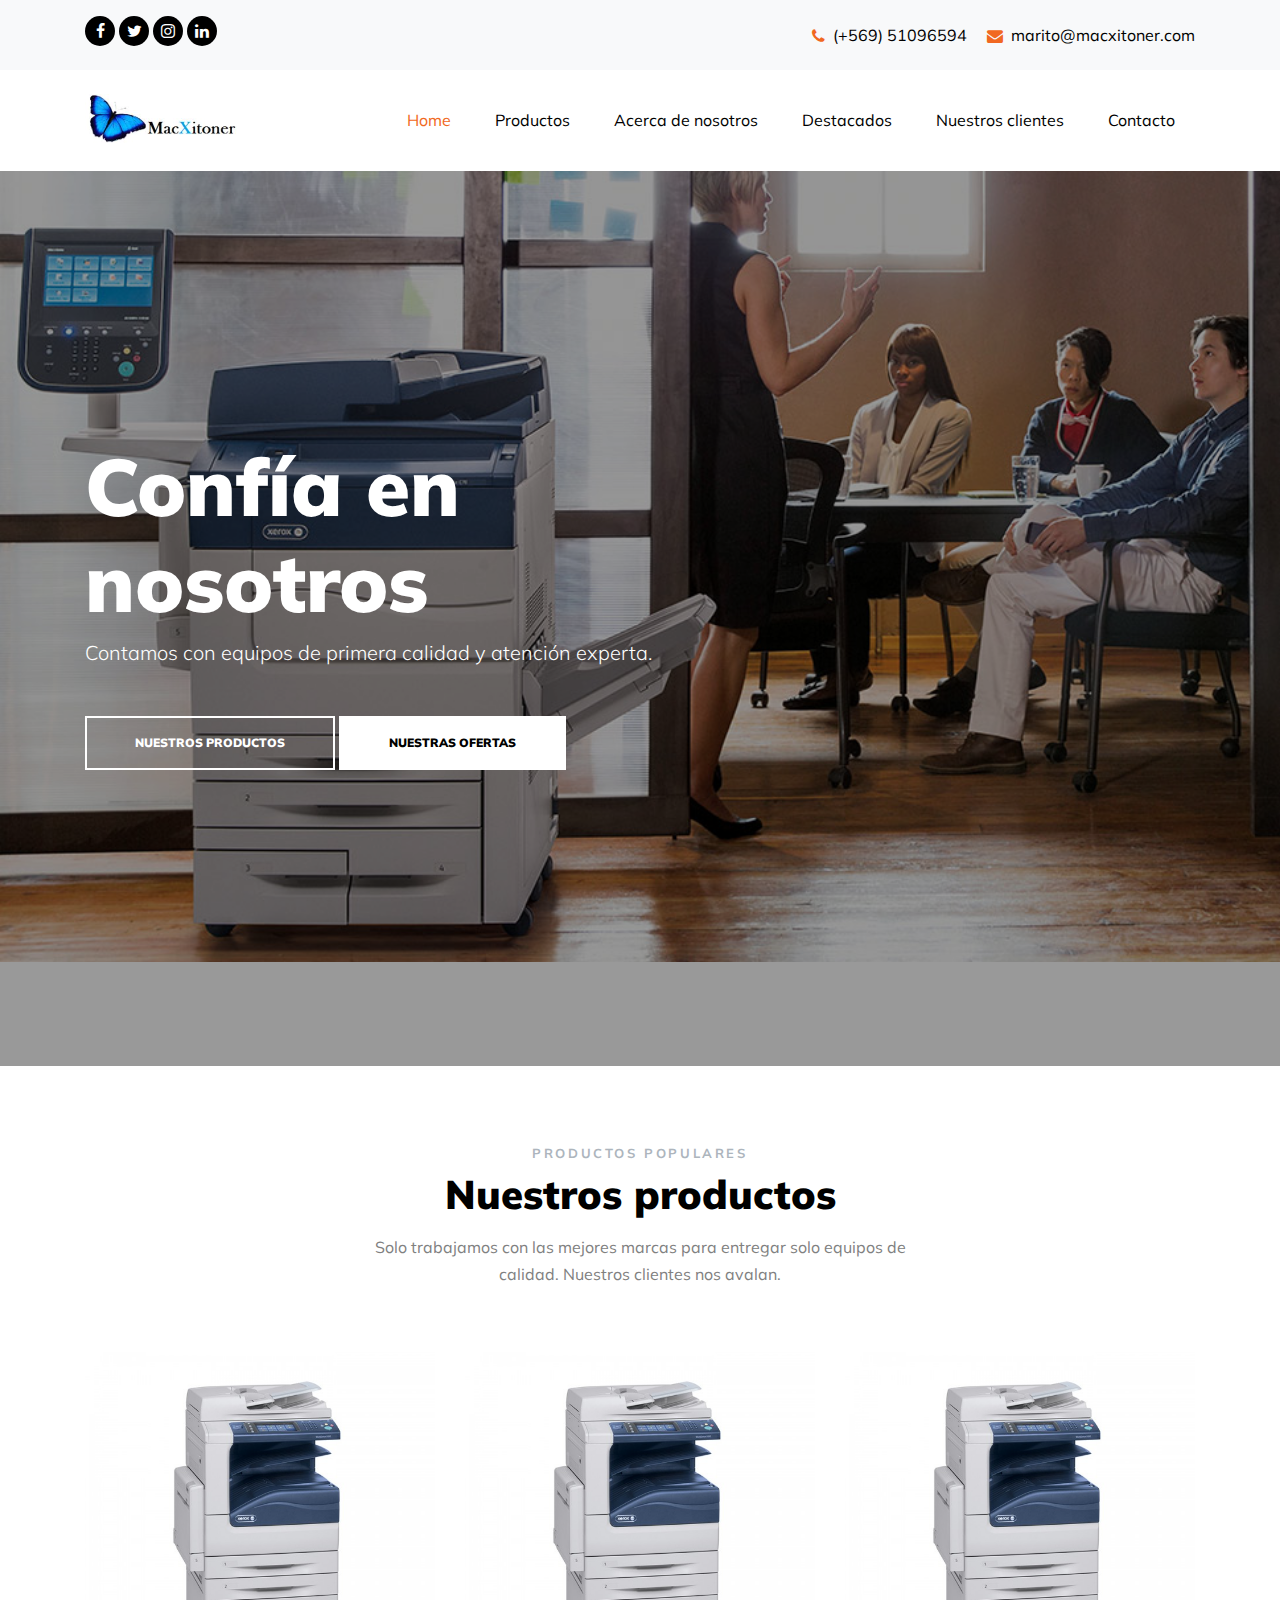
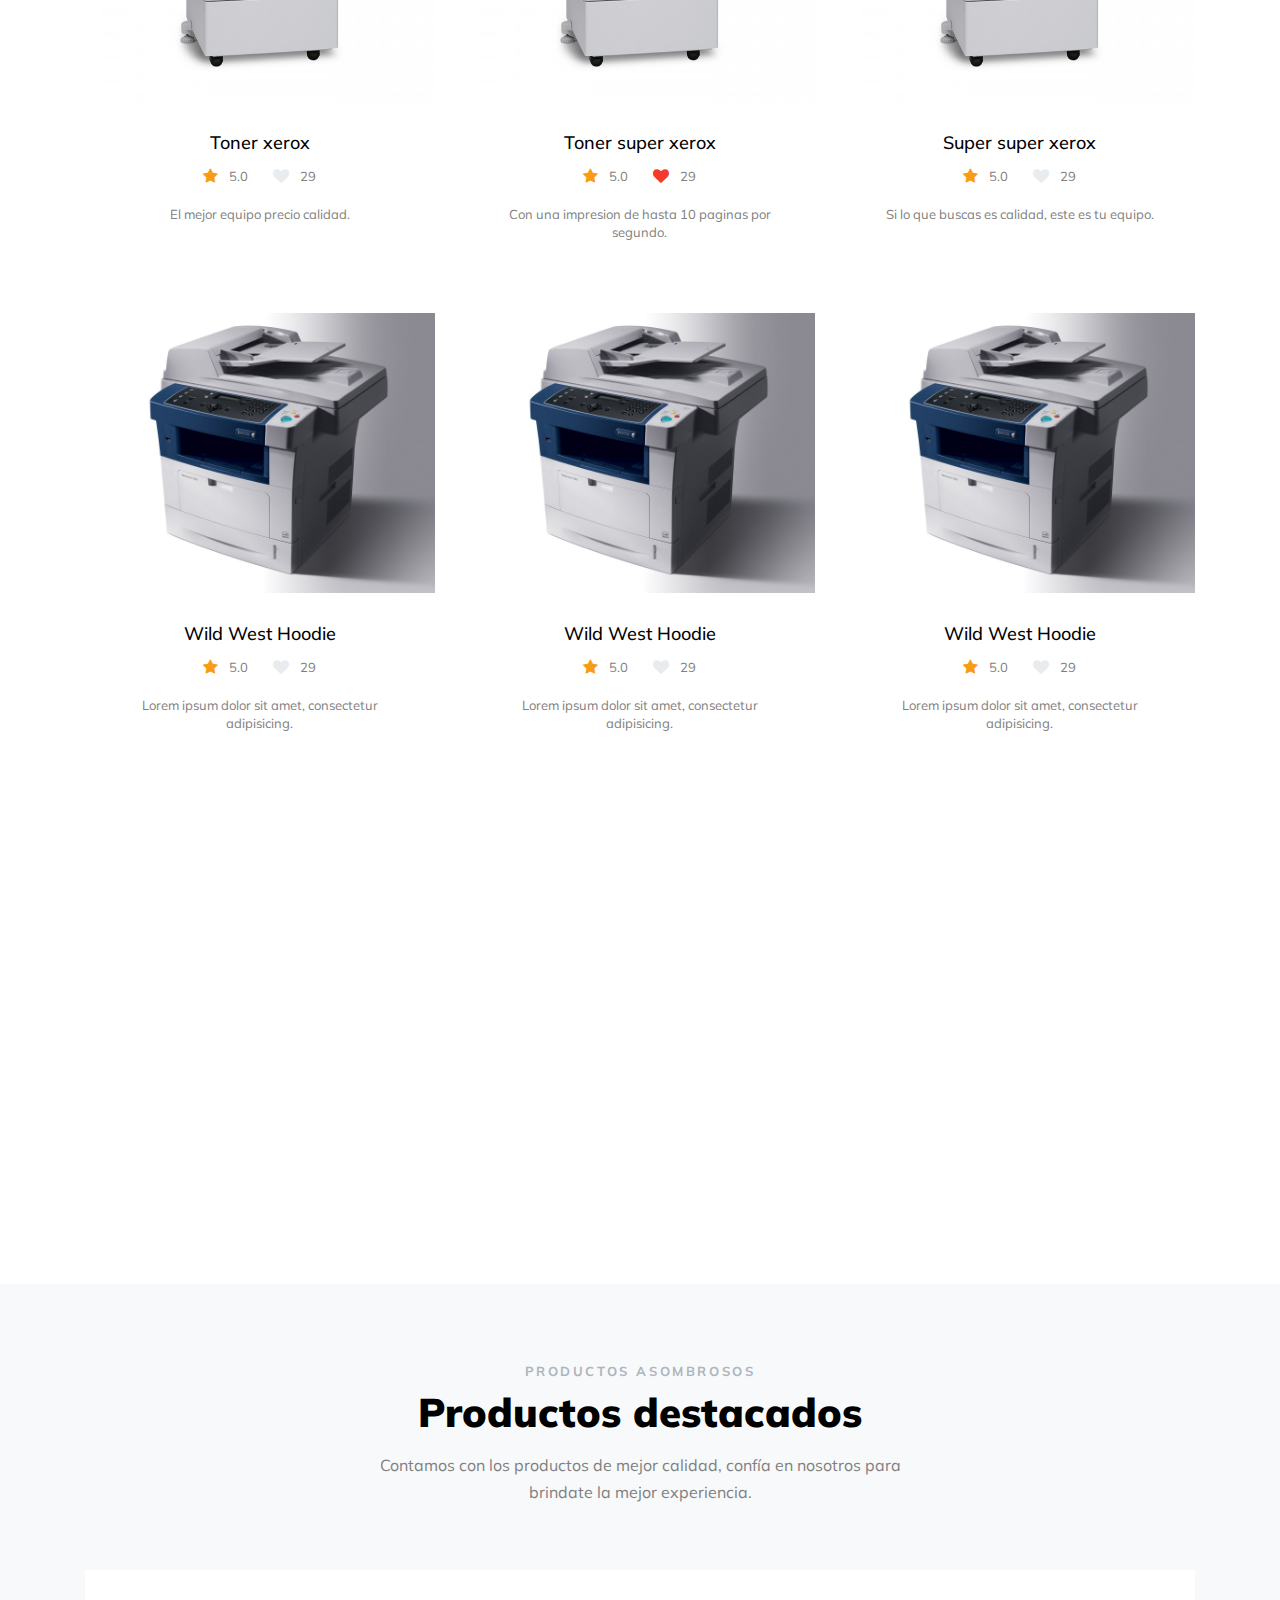
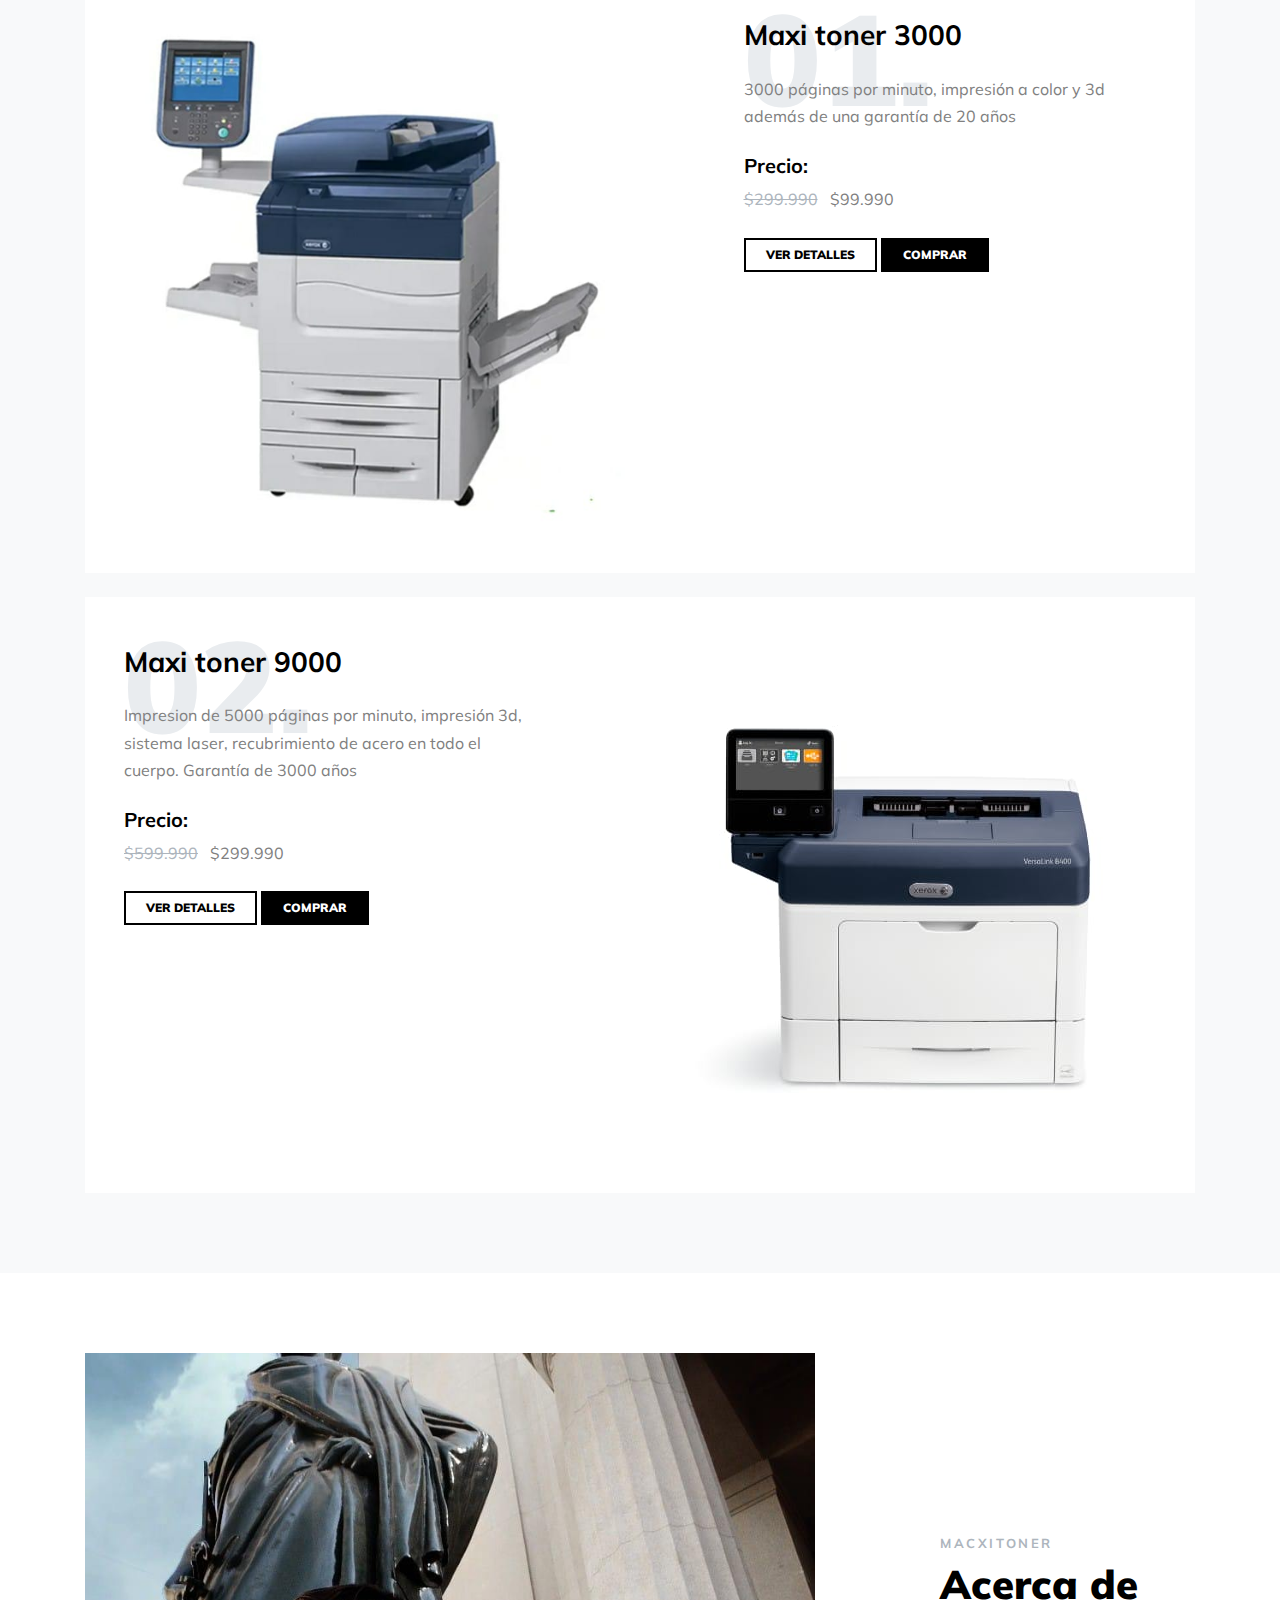
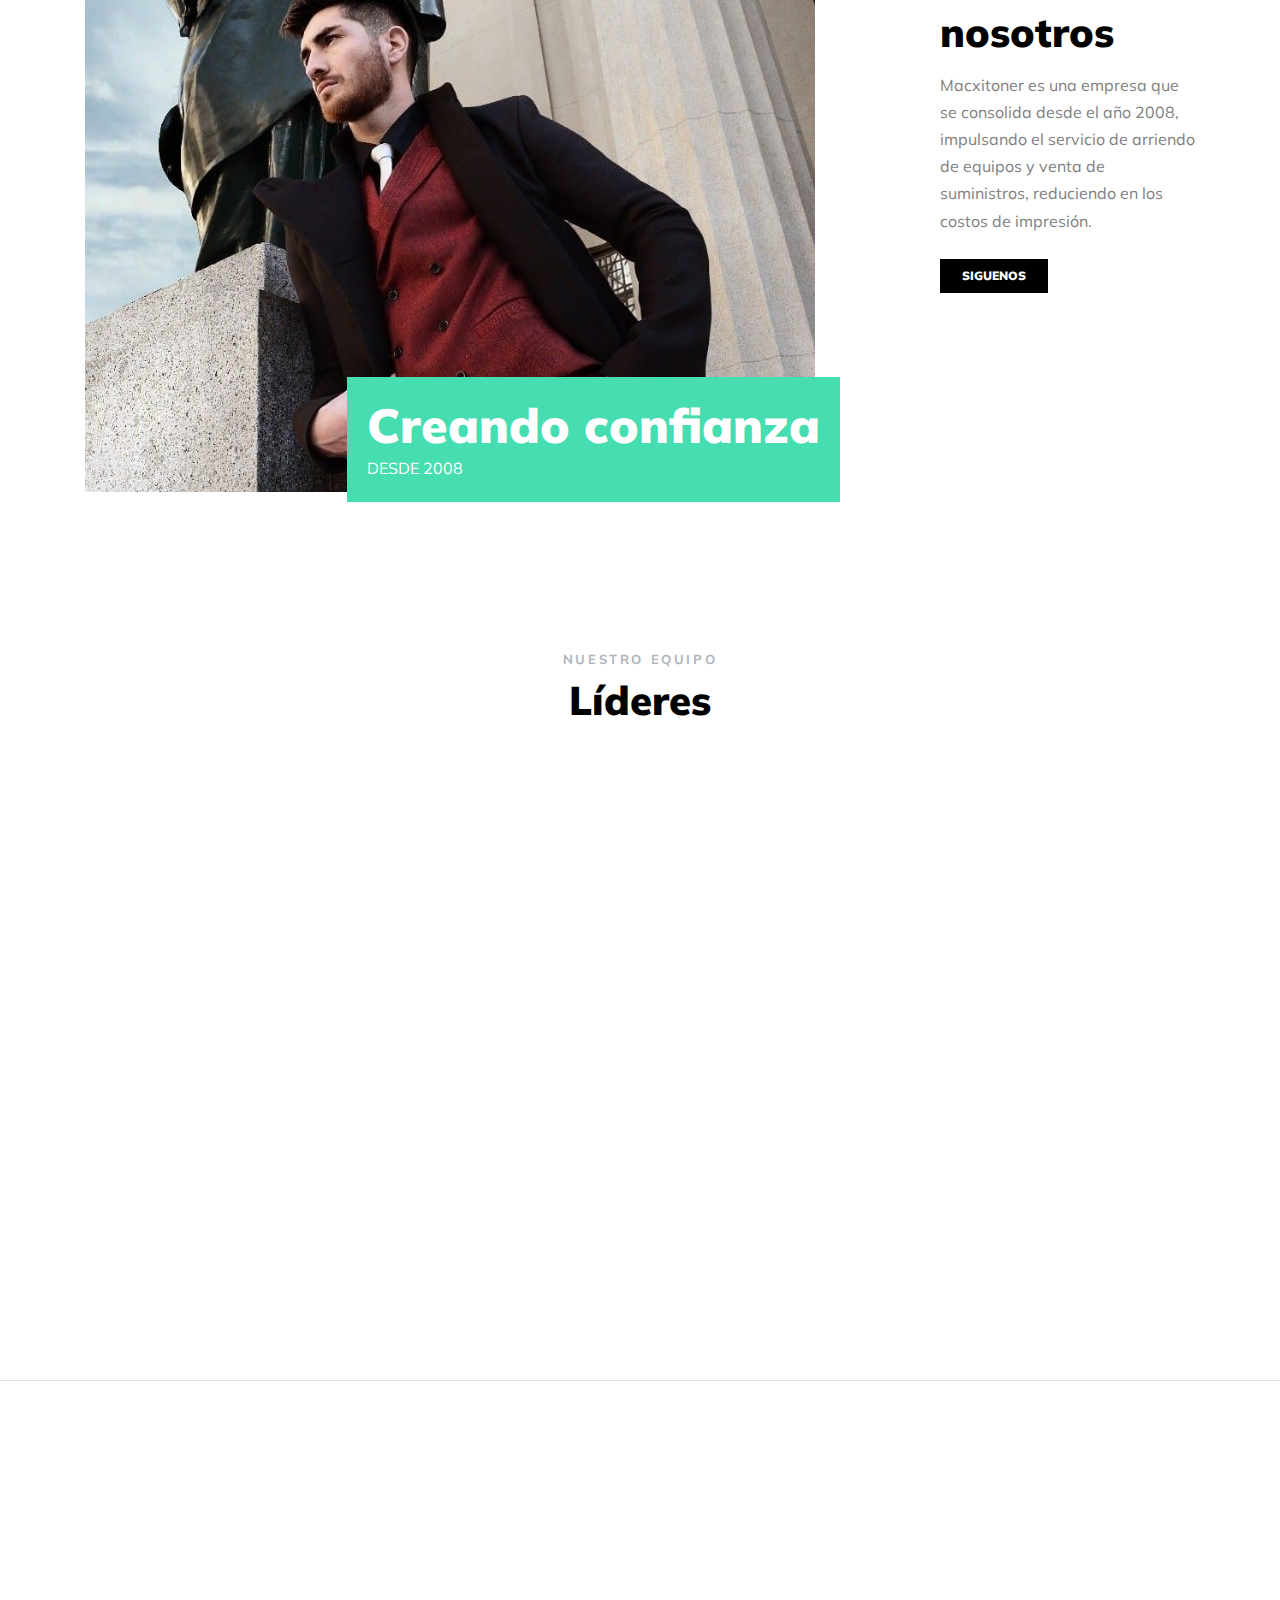
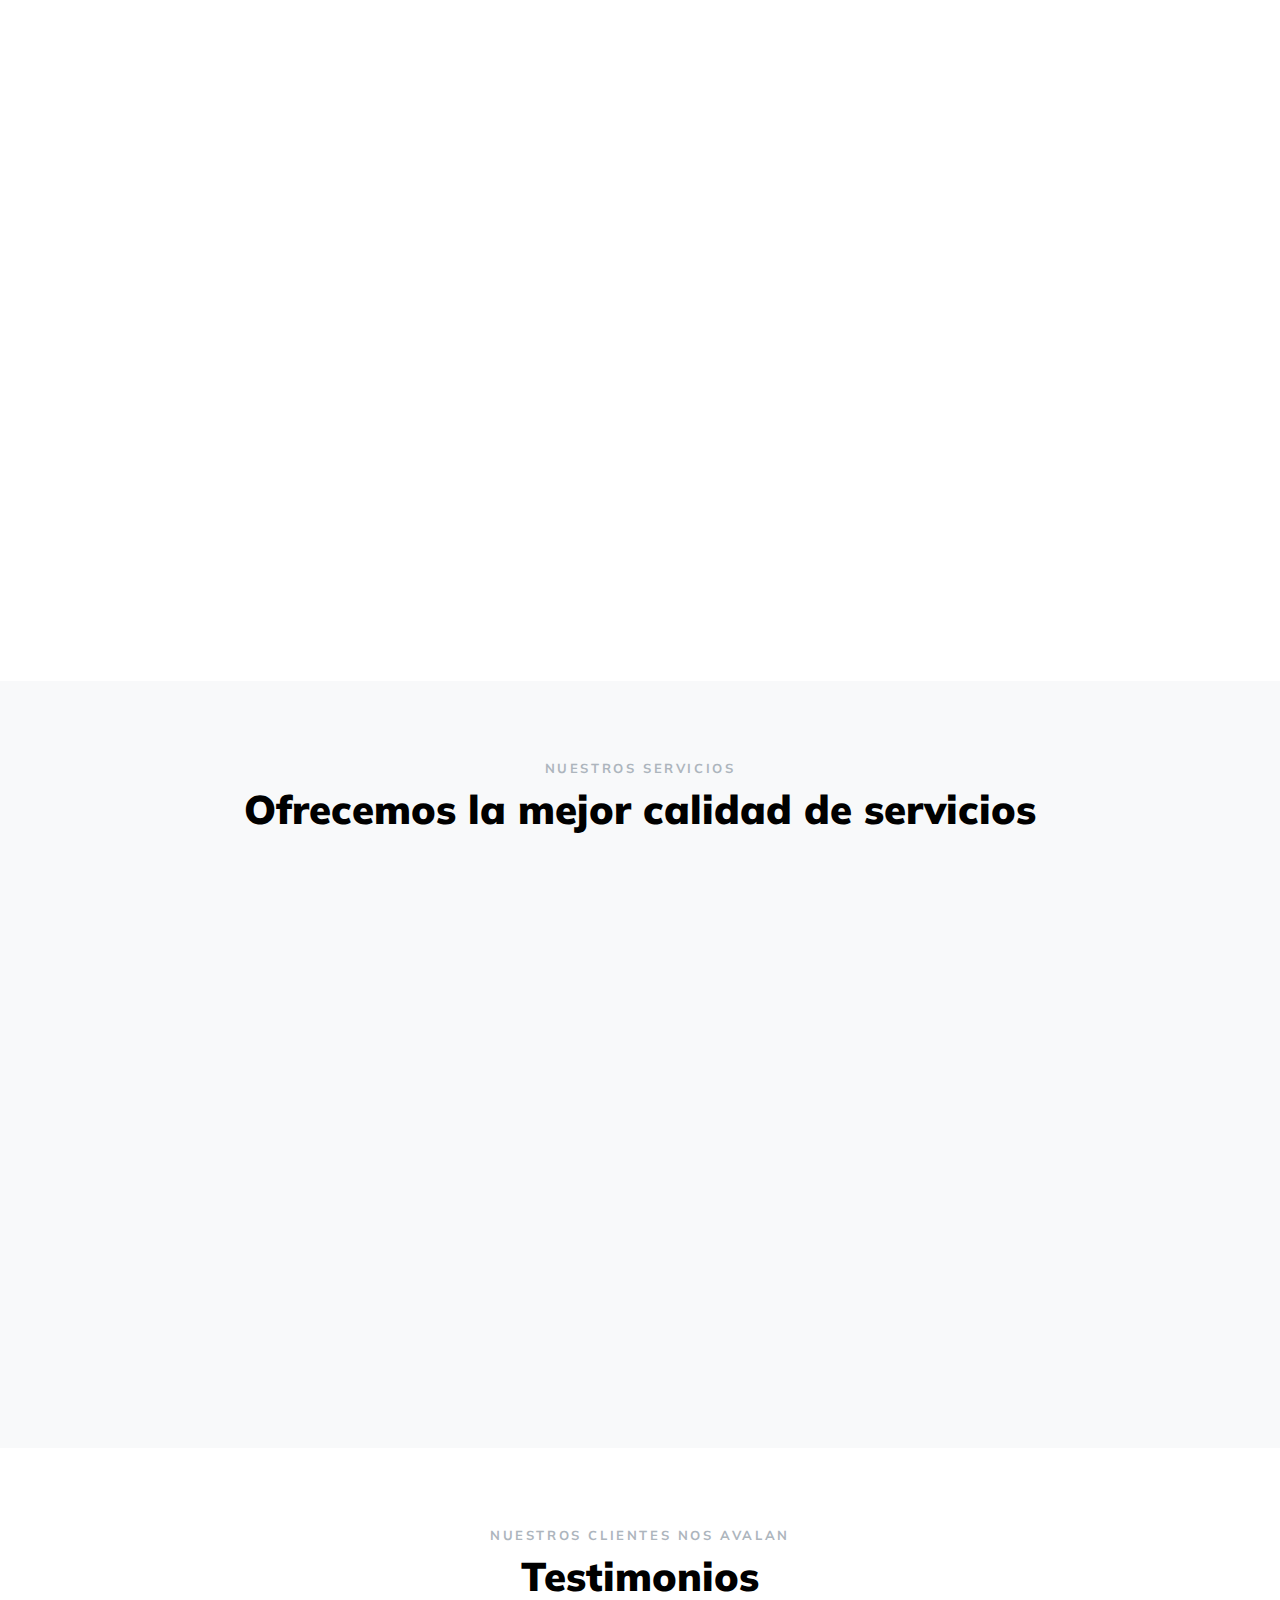
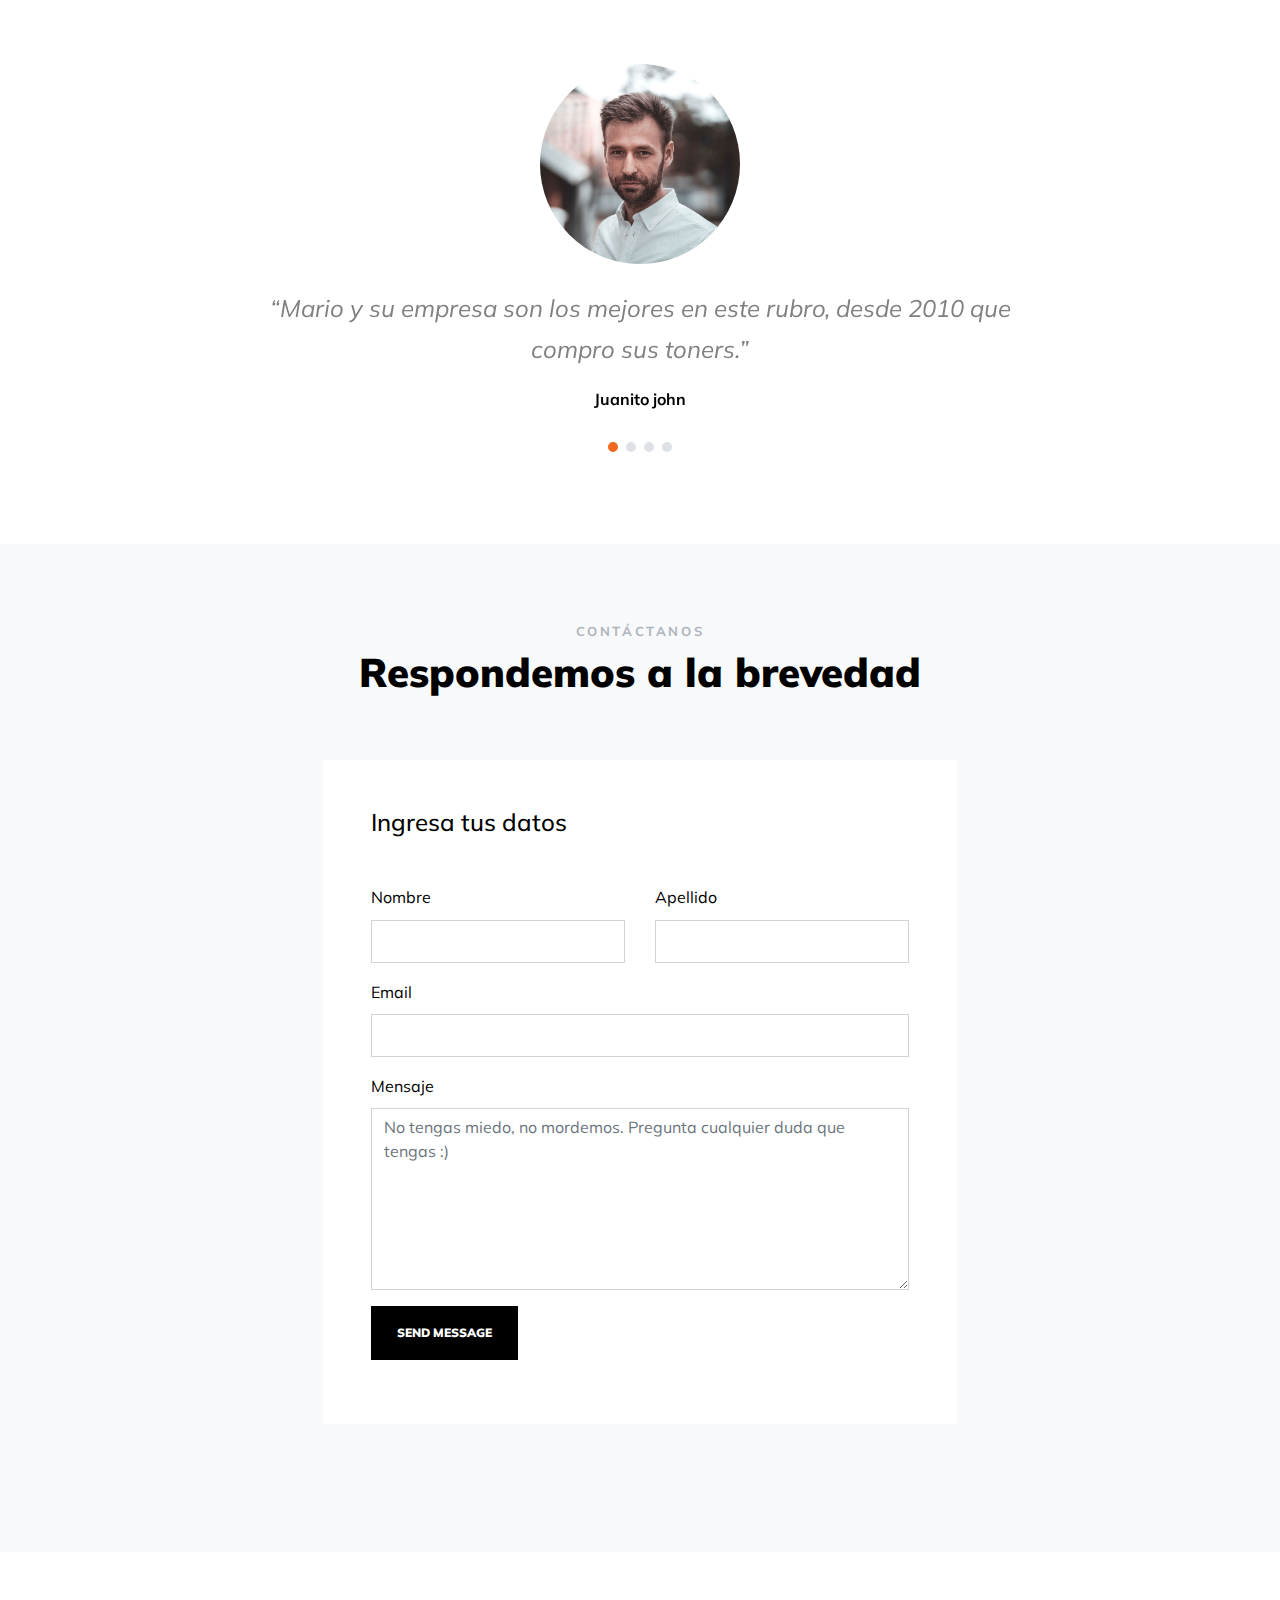
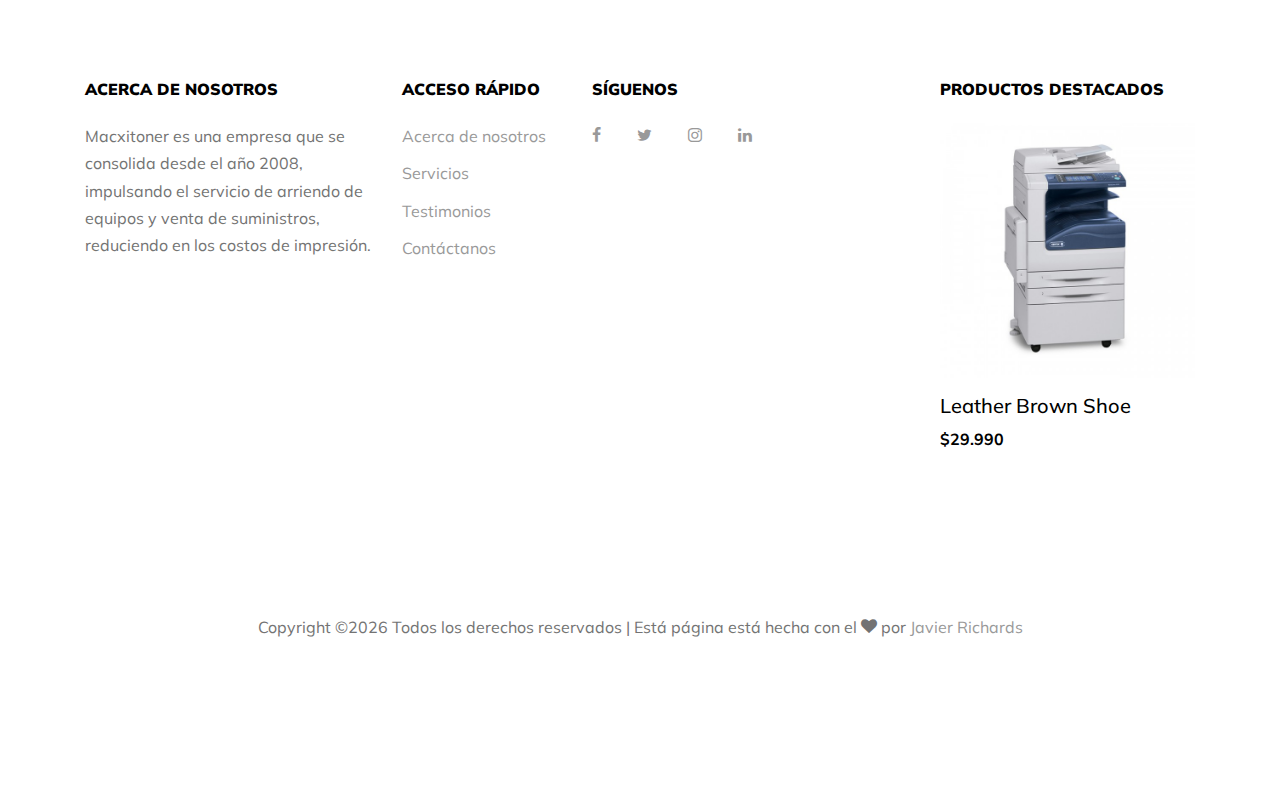
==== docs/index.html @ 5bd7dd22 "antes de comitear" ====
<!DOCTYPE html>
<html lang="en">
  <head>
    <title>Macxitoner &mdash; Website by Colorlib</title>
    <meta charset="utf-8">
    <meta name="viewport" content="width=device-width, initial-scale=1, shrink-to-fit=no">
    
    
    <link href="https://fonts.googleapis.com/css?family=Muli:300,400,700,900" rel="stylesheet">
    <link rel="stylesheet" href="fonts/icomoon/style.css">

    <link rel="stylesheet" href="css/bootstrap.min.css">
    <link rel="stylesheet" href="css/jquery-ui.css">
    <link rel="stylesheet" href="css/owl.carousel.min.css">
    <link rel="stylesheet" href="css/owl.theme.default.min.css">
    <link rel="stylesheet" href="css/owl.theme.default.min.css">

    <link rel="stylesheet" href="css/jquery.fancybox.min.css">

    <link rel="stylesheet" href="css/bootstrap-datepicker.css">

    <link rel="stylesheet" href="fonts/flaticon/font/flaticon.css">

    <link rel="stylesheet" href="css/aos.css">

    <link rel="stylesheet" href="css/style.css">
    
  </head>
  <body data-spy="scroll" data-target=".site-navbar-target" data-offset="300">
  
  <div class="site-wrap">

    <div class="site-mobile-menu site-navbar-target">
      <div class="site-mobile-menu-header">
        <div class="site-mobile-menu-close mt-3">
          <span class="icon-close2 js-menu-toggle"></span>
        </div>
      </div>
      <div class="site-mobile-menu-body"></div>
    </div>
   
    <div class="top-bar py-3 bg-light" id="home-section">
      <div class="container">
        <div class="row align-items-center">
         
          <div class="col-6 text-left">
            <ul class="social-media">
              <li><a href="#" class=""><span class="icon-facebook"></span></a></li>
              <li><a href="#" class=""><span class="icon-twitter"></span></a></li>
              <li><a href="#" class=""><span class="icon-instagram"></span></a></li>
              <li><a href="#" class=""><span class="icon-linkedin"></span></a></li>
            </ul>
          </div>
          <div class="col-6">
            <p class="mb-0 float-right">
              <span class="mr-3"><a href="tel://#"> <span class="icon-phone mr-2" style="position: relative; top: 2px;"></span><span class="d-none d-lg-inline-block text-black">(+569) 51096594</span></a></span>
              <span><a href="#"><span class="icon-envelope mr-2" style="position: relative; top: 2px;"></span><span class="d-none d-lg-inline-block text-black">marito@macxitoner.com</span></a></span>
            </p>
            
          </div>
        </div>
      </div> 
    </div>

    <header class="site-navbar py-4 bg-white js-sticky-header site-navbar-target" role="banner">

      <div class="container">
        <div class="row align-items-center">
          
          <div class="col-7 col-xl-2">
            <!-- <h1 class="mb-0 site-logo"><a href="index.html" class="text-black mb-0">Macxitoner<span class="text-primary">.</span> </a></h1> -->
            <img src="images/logo.jpeg" alt="Image" class="img-fluid">

          </div>
          <div class="col-12 col-md-10 d-none d-xl-block">
            <nav class="site-navigation position-relative text-right" role="navigation">

              <ul class="site-menu main-menu js-clone-nav mr-auto d-none d-lg-block">
                <li><a href="#home-section" class="nav-link">Home</a></li>
                <li><a href="#products-section" class="nav-link">Productos</a></li>
                <li><a href="#about-section" class="nav-link">Acerca de nosotros</a></li>
                <li><a href="#special-section" class="nav-link">Destacados</a></li>
                <li><a href="#testimonials-section" class="nav-link">Nuestros clientes</a></li>
                <li><a href="#contact-section" class="nav-link">Contacto</a></li>
              </ul>
            </nav>
          </div>


          <div class="col-6 d-inline-block d-xl-none ml-md-0 py-3" style="position: relative; top: 3px;"><a href="#" class="site-menu-toggle js-menu-toggle text-black float-right"><span class="icon-menu h3"></span></a></div>

        </div>
      </div>
      
    </header>

  
     
    <div class="site-blocks-cover overlay" style="background-image: url(images/marketing.jpg);" data-aos="fade" data-stellar-background-ratio="0.5">
      <div class="container">
        <div class="row align-items-center justify-content-center">

          <div class="col-md-12" data-aos="fade-up" data-aos-delay="400">
                        
            <div class="row mb-4">
              <div class="col-md-7">
                <h1>Confía en nosotros</h1>
                <p class="mb-5 lead">Contamos con equipos de primera calidad y atención experta.</p>
                <div>
                  <a href="#" class="btn btn-white btn-outline-white py-3 px-5 rounded-0 mb-lg-0 mb-2 d-block d-sm-inline-block">Nuestros productos</a>
                  <a href="#" class="btn btn-white py-3 px-5 rounded-0 d-block d-sm-inline-block">Nuestras ofertas</a>
                </div>
              </div>
            </div>
          </div>
        </div>
      </div>
    </div>  


    
    <div class="site-section" id="products-section">
      <div class="container">
        <div class="row mb-5 justify-content-center">
          <div class="col-md-6 text-center">
            <h3 class="section-sub-title">Productos populares</h3>
            <h2 class="section-title mb-3">Nuestros productos</h2>
            <p>Solo trabajamos con las mejores marcas para entregar solo equipos de calidad. Nuestros clientes nos avalan.</p>
          </div>
        </div>
        <div class="row">
          <div class="col-lg-4 col-md-6 mb-5">
            <div class="product-item">
              <figure>
                <img src="images/toner1.jpg" alt="Image" class="img-fluid">
              </figure>
              <div class="px-4">
                <h3><a href="#">Toner xerox</a></h3>
                <div class="mb-3">
                  <span class="meta-icons mr-3"><a href="#" class="mr-2"><span class="icon-star text-warning"></span></a> 5.0</span>
                  <span class="meta-icons wishlist"><a href="#" class="mr-2"><span class="icon-heart"></span></a> 29</span>
                </div>
                <p class="mb-4">El mejor equipo precio calidad.</p>

              </div>
            </div>
          </div>

          <div class="col-lg-4 col-md-6 mb-5">
            <div class="product-item">
              <figure>
                <img src="images/toner1.jpg" alt="Image" class="img-fluid">
              </figure>
              <div class="px-4">
                <h3><a href="#">Toner super xerox</a></h3>
                <div class="mb-3">
                  <span class="meta-icons mr-3"><a href="#" class="mr-2"><span class="icon-star text-warning"></span></a> 5.0</span>
                  <span class="meta-icons wishlist active"><a href="#" class="mr-2"><span class="icon-heart"></span></a> 29</span>
                </div>
                <p class="mb-4">Con una impresion de hasta 10 paginas por segundo.</p>

              </div>
            </div>
          </div>

          <div class="col-lg-4 col-md-6 mb-5">
            <div class="product-item">
              <figure>
                <img src="images/toner1.jpg" alt="Image" class="img-fluid">
              </figure>
              <div class="px-4">
                <h3><a href="#">Super super xerox</a></h3>
                <div class="mb-3">
                  <span class="meta-icons mr-3"><a href="#" class="mr-2"><span class="icon-star text-warning"></span></a> 5.0</span>
                  <span class="meta-icons wishlist"><a href="#" class="mr-2"><span class="icon-heart"></span></a> 29</span>
                </div>
                <p class="mb-4">Si lo que buscas es calidad, este es tu equipo.</p>
         
              </div>
            </div>
          </div>

          <div class="col-lg-4 col-md-6 mb-5">
            <div class="product-item">
              <figure>
                <img src="images/toner2.jpg" alt="Image" class="img-fluid">
              </figure>
              <div class="px-4">
                <h3><a href="#">Wild West Hoodie</a></h3>
                <div class="mb-3">
                  <span class="meta-icons mr-3"><a href="#" class="mr-2"><span class="icon-star text-warning"></span></a> 5.0</span>
                  <span class="meta-icons wishlist"><a href="#" class="mr-2"><span class="icon-heart"></span></a> 29</span>
                </div>
                <p class="mb-4">Lorem ipsum dolor sit amet, consectetur adipisicing.</p>
              </div>
            </div>
          </div>
          
          <div class="col-lg-4 col-md-6 mb-5">
            <div class="product-item">
              <figure>
                <img src="images/toner2.jpg" alt="Image" class="img-fluid">
              </figure>
              <div class="px-4">
                <h3><a href="#">Wild West Hoodie</a></h3>
                <div class="mb-3">
                  <span class="meta-icons mr-3"><a href="#" class="mr-2"><span class="icon-star text-warning"></span></a> 5.0</span>
                  <span class="meta-icons wishlist"><a href="#" class="mr-2"><span class="icon-heart"></span></a> 29</span>
                </div>
                <p class="mb-4">Lorem ipsum dolor sit amet, consectetur adipisicing.</p>
              </div>
            </div>
          </div>

          <div class="col-lg-4 col-md-6 mb-5">
            <div class="product-item">
              <figure>
                <img src="images/toner2.jpg" alt="Image" class="img-fluid">
              </figure>
              <div class="px-4">
                <h3><a href="#">Wild West Hoodie</a></h3>
                <div class="mb-3">
                  <span class="meta-icons mr-3"><a href="#" class="mr-2"><span class="icon-star text-warning"></span></a> 5.0</span>
                  <span class="meta-icons wishlist"><a href="#" class="mr-2"><span class="icon-heart"></span></a> 29</span>
                </div>
                <p class="mb-4">Lorem ipsum dolor sit amet, consectetur adipisicing.</p>
              </div>
            </div>
          </div>

          
        </div>
      </div>
    </div>
    
    <div class="site-blocks-cover inner-page-cover overlay get-notification"  style="background-image: url(images/marketing.jpg); background-attachment: fixed;" data-aos="fade">
      <div class="container">

        <div class="row align-items-center justify-content-center">
          <form class="col-md-7" method="post">
            <h2>Suscribete a nosotros para tener las mejores ofertas</h2>
            <div class="d-flex mb-4">
              <input type="text" class="form-control rounded-0" placeholder="Ingresa tu direccion de correo">
              <input type="submit" class="btn btn-white btn-outline-white rounded-0" value="Subscribe">
            </div>
            <p>Mantente actualizado sobre nuestros nuevos productos y ofertas especiales para clientes preferenciales.</p>
          </form>
        </div>

      </div>
    </div>

    <div class="site-section bg-light">
      <div class="container">
        <div class="row mb-5 justify-content-center">
          <div class="col-md-6 text-center">
            <h3 class="section-sub-title">Productos asombrosos</h3>
            <h2 class="section-title mb-3">Productos destacados</h2>
            <p>Contamos con los productos de mejor calidad, confía en nosotros para brindate la mejor experiencia.</p>
          </div>
        </div>
        <div class="bg-white py-4 mb-4">
          <div class="row mx-4 my-4 product-item-2 align-items-start">
            <div class="col-md-6 mb-5 mb-md-0">
              <img src="images/toner3.jpg" alt="Image" class="img-fluid">
            </div>
           
            <div class="col-md-5 ml-auto product-title-wrap">
              <span class="number">01.</span>
              <h3 class="text-black mb-4 font-weight-bold">Maxi toner 3000</h3>
              <p class="mb-4">3000 páginas por minuto, impresión a color y 3d además de una garantía de 20 años</p>
              
              <div class="mb-4"> 
                <h3 class="text-black font-weight-bold h5">Precio:</h3>
                <div class="price"><del class="mr-2">$299.990</del> $99.990</div>
              </div>
              <p>
                <a href="#" class="btn btn-black btn-outline-black rounded-0 d-block mb-2 mb-lg-0 d-lg-inline-block">Ver detalles</a>
                <a href="#" class="btn btn-black rounded-0 d-block d-lg-inline-block">Comprar</a>
              </p>
            </div>
          </div>
        </div>

        <div class="bg-white py-4">
          <div class="row mx-4 my-4 product-item-2 align-items-start">
            <div class="col-md-6 mb-5 mb-md-0 order-1 order-md-2">
              <img src="images/toner5.jpg" alt="Image" class="img-fluid">
            </div>
           
            <div class="col-md-5 mr-auto product-title-wrap order-2 order-md-1">
              <span class="number">02.</span>
              <h3 class="text-black mb-4 font-weight-bold">Maxi toner 9000</h3>
              <p class="mb-4">Impresion  de 5000 páginas por minuto, impresión 3d, sistema laser, recubrimiento de acero en todo el cuerpo. Garantía de 3000 años</p>
              
              <div class="mb-4"> 
                <h3 class="text-black font-weight-bold h5">Precio:</h3>
                <div class="price"><del class="mr-2">$599.990</del> $299.990</div>
              </div>
              <p>
                <a href="#" class="btn btn-black btn-outline-black rounded-0 d-block mb-2 mb-lg-0 d-lg-inline-block">Ver detalles</a>
                <a href="#" class="btn btn-black rounded-0 d-block d-lg-inline-block">Comprar</a>
              </p>
            </div>
          </div>
        </div>

      </div>
    </div>


    <div class="site-section" id="about-section">
      <div class="container">
        <div class="row align-items-lg-center">
          <div class="col-md-8 mb-5 mb-lg-0 position-relative">
            <img src="images/mario.jpg" class="img-fluid" alt="Image">
            <div class="experience">
              <span class="year">Creando confianza</span>
              <span class="caption">desde 2008</span>
            </div>
          </div>
          <div class="col-md-3 ml-auto">
            <h3 class="section-sub-title">Macxitoner</h3>
            <h2 class="section-title mb-3">Acerca de nosotros</h2>
            <p class="mb-4">Macxitoner es una empresa que se consolida desde el año 2008, impulsando el servicio de arriendo de equipos y venta de suministros, reduciendo en los costos de impresión.</p>
            <p><a href="#" class="btn btn-black btn-black--hover rounded-0">Siguenos</a></p>
          </div>
        </div>
      </div>
    </div>



    <div class="site-section border-bottom" id="team-section">
      <div class="container">
        <div class="row mb-5">
          <div class="col-12 text-center">
            <h3 class="section-sub-title">Nuestro equipo</h3>
            <h2 class="section-title mb-3">Líderes</h2>
          </div>
        </div>
        <div class="row">
          <div class="col-md-6 col-lg-4 mb-5 mb-lg-0" data-aos="fade" data-aos-delay="100">
            <div class="person text-center">
              <img src="images/mario2.jpg" alt="Image" class="img-fluid rounded w-75 mb-3">
              <h3>Mario Irazzoki</h3>
              <p class="position text-muted">Co-Fundador, Presidente</p>
              <p class="mb-4">Nisi at consequatur unde molestiae quidem provident voluptatum deleniti quo iste error eos est praesentium distinctio cupiditate tempore suscipit inventore deserunt tenetur.</p>
              <ul class="ul-social-circle">
                <li><a href="#"><span class="icon-facebook"></span></a></li>
                <li><a href="#"><span class="icon-twitter"></span></a></li>
                <li><a href="#"><span class="icon-linkedin"></span></a></li>
                <li><a href="#"><span class="icon-instagram"></span></a></li>
              </ul>
            </div>
          </div>
          <div class="col-md-6 col-lg-4 mb-5 mb-lg-0" data-aos="fade" data-aos-delay="200">
            <div class="person text-center">
              <img src="images/person_3.jpg" alt="Image" class="img-fluid rounded w-75 mb-3">
              <h3>Don diego</h3>
              <p class="position text-muted">Co-fundador, COO</p>
              <p class="mb-4">Nisi at consequatur unde molestiae quidem provident voluptatum deleniti quo iste error eos est praesentium distinctio cupiditate tempore suscipit inventore deserunt tenetur.</p>
              <ul class="ul-social-circle">
                <li><a href="#"><span class="icon-facebook"></span></a></li>
                <li><a href="#"><span class="icon-twitter"></span></a></li>
                <li><a href="#"><span class="icon-linkedin"></span></a></li>
                <li><a href="#"><span class="icon-instagram"></span></a></li>
              </ul>
            </div>
          </div>
          <div class="col-md-6 col-lg-4 mb-5 mb-lg-0" data-aos="fade" data-aos-delay="300">
            <div class="person text-center">
              <img src="images/javier.jpg" alt="Image" class="img-fluid rounded w-75 mb-3">
              <h3>Javier Richards</h3>
              <p class="position text-muted">Hace la página web</p>
              <p class="mb-4">Nisi at consequatur unde molestiae quidem provident voluptatum deleniti quo iste error eos est praesentium distinctio cupiditate tempore suscipit inventore deserunt tenetur.</p>
              <ul class="ul-social-circle">
                <li><a href="#"><span class="icon-facebook"></span></a></li>
                <li><a href="#"><span class="icon-twitter"></span></a></li>
                <li><a href="#"><span class="icon-linkedin"></span></a></li>
                <li><a href="#"><span class="icon-instagram"></span></a></li>
              </ul>
            </div>
          </div>
        </div>
      </div>
    </div>
    
    <div class="site-blocks-cover overlay get-notification" id="special-section" style="background-image: url(images/hero_2.jpg); background-attachment: fixed; background-position: top;" data-aos="fade">
      <div class="container">

        <div class="row align-items-center justify-content-center">
          <div class="col-md-7 text-center">
            <h3 class="section-sub-title">Promociones especiales</h3>
            <h3 class="section-title text-white mb-4">Ofertas de primavera</h3>
            <p class="mb-5 lead">Entendemos que puedas estar pasando por un complicado momento debido a la contingencia actual, por eso queremos ser
              parte de la solución, invitándote con ofertas especiales para esta primavera, de manera de disminuir tus gastos entergándote la misma calidad
              desde 2008.</p>
            
            <div id="date-countdown" class="mb-5"></div>

            <p><a href="#" class="btn btn-white btn-outline-white py-3 px-5 rounded-0 mb-lg-0 mb-2 d-block d-sm-inline-block">Comprar ahora</a></p>
          </div>
        </div>

      </div>
    </div>

    <div class="site-section bg-light" id="services-section">
      <div class="container">
        <div class="row mb-5">
          <div class="col-12 text-center">
            <h3 class="section-sub-title">Nuestros servicios</h3>
            <h2 class="section-title mb-3">Ofrecemos la mejor calidad de servicios</h2>
          </div>
        </div>
        <div class="row align-items-stretch">
          <div class="col-md-6 col-lg-4 mb-4 mb-lg-4" data-aos="fade-up">
            <div class="unit-4 d-flex">
              <div class="unit-4-icon mr-4"><span class="text-primary icon-pie_chart"></span></div>
              <div>
                <h3>Venta de toners</h3>
                <p>Lorem ipsum dolor sit amet consectetur adipisicing elit. Perferendis quis molestiae vitae eligendi at.</p>
                <p><a href="#">Learn More</a></p>
              </div>
            </div>
          </div>
          <div class="col-md-6 col-lg-4 mb-4 mb-lg-4" data-aos="fade-up" data-aos-delay="100">
            <div class="unit-4 d-flex">
              <div class="unit-4-icon mr-4"><span class="text-primary icon-backspace"></span></div>
              <div>
                <h3>Capacitación</h3>
                <p>Lorem ipsum dolor sit amet consectetur adipisicing elit. Perferendis quis molestiae vitae eligendi at.</p>
                <p><a href="#">Learn More</a></p>
              </div>
            </div>
          </div>
          <div class="col-md-6 col-lg-4 mb-4 mb-lg-4" data-aos="fade-up" data-aos-delay="200">
            <div class="unit-4 d-flex">
              <div class="unit-4-icon mr-4"><span class="text-primary icon-av_timer"></span></div>
              <div>
                <h3>Impresión al mayor</h3>
                <p>Lorem ipsum dolor sit amet consectetur adipisicing elit. Perferendis quis molestiae vitae eligendi at.</p>
                <p><a href="#">Learn More</a></p>
              </div>
            </div>
          </div>


          <div class="col-md-6 col-lg-4 mb-4 mb-lg-4" data-aos="fade-up" data-aos-delay="300">
            <div class="unit-4 d-flex">
              <div class="unit-4-icon mr-4"><span class="text-primary icon-beenhere"></span></div>
              <div>
                <h3>Garantía de 10 años</h3>
                <p>Lorem ipsum dolor sit amet consectetur adipisicing elit. Perferendis quis molestiae vitae eligendi at.</p>
                <p><a href="#">Learn More</a></p>
              </div>
            </div>
          </div>
          <div class="col-md-6 col-lg-4 mb-4 mb-lg-4" data-aos="fade-up" data-aos-delay="400">
            <div class="unit-4 d-flex">
              <div class="unit-4-icon mr-4"><span class="text-primary icon-business_center"></span></div>
              <div>
                <h3>Envíos gratis</h3>
                <p>Lorem ipsum dolor sit amet consectetur adipisicing elit. Perferendis quis molestiae vitae eligendi at.</p>
                <p><a href="#">Learn More</a></p>
              </div>
            </div>
          </div>
          <div class="col-md-6 col-lg-4 mb-4 mb-lg-4" data-aos="fade-up" data-aos-delay="500">
            <div class="unit-4 d-flex">
              <div class="unit-4-icon mr-4"><span class="text-primary icon-cloud_done"></span></div>
              <div>
                <h3>Servicio al cliente las 24 horas</h3>
                <p>Lorem ipsum dolor sit amet consectetur adipisicing elit. Perferendis quis molestiae vitae eligendi at.</p>
                <p><a href="#">Learn More</a></p>
              </div>
            </div>
          </div>

        </div>
      </div>
    </div>

    <div class="site-section testimonial-wrap" id="testimonials-section">
      <div class="container">
        <div class="row mb-5">
          <div class="col-12 text-center">
            <h3 class="section-sub-title">Nuestros clientes nos avalan</h3>
            <h2 class="section-title mb-3">Testimonios</h2>
          </div>
        </div>
      </div>
      <div class="slide-one-item home-slider owl-carousel">
          <div>
            <div class="testimonial">
              <figure class="mb-4 d-block align-items-center justify-content-center">
                <div><img src="images/person_3.jpg" alt="Image" class="w-100 img-fluid mb-3"></div>
              </figure>
              <blockquote class="mb-3">
                <p>&ldquo;Mario y su empresa son los mejores en este rubro, desde 2010 que compro sus toners.&rdquo;</p>
              </blockquote>
              <p class="text-black"><strong>Juanito john</strong></p>

              
            </div>
          </div>
          <div>
            <div class="testimonial">
              
              <figure class="mb-4 d-block align-items-center justify-content-center">
                <div><img src="images/person_2.jpg" alt="Image" class="w-100 img-fluid mb-3"></div>
              </figure>

              <blockquote class="mb-3">
                <p>&ldquo;Mi señora está encantanda con esta empresa, de seguro volveremos a comprar.&rdquo;</p>
              </blockquote>
              
              <p class="text-black"><strong>Diego Pedreros</strong></p>
              
              
            </div>
          </div>

          <div>
            <div class="testimonial">
              <figure class="mb-4 d-block align-items-center justify-content-center">
                <div><img src="images/person_4.jpg" alt="Image" class="w-100 img-fluid mb-3"></div>
              </figure>
              <blockquote class="mb-3">
                <p>&ldquo;Para mi los toners de Marito son un estilo de vida, los amo!.&rdquo;</p>
              </blockquote>
              <p class="text-black"><strong>Pedrito Lara</strong></p>

              
            </div>
           
          </div>

          <div>
            <div class="testimonial">
              <figure class="mb-4 d-block align-items-center justify-content-center">
                <div><img src="images/person_1.jpg" alt="Image" class="w-100 img-fluid mb-3"></div>
              </figure>
              <blockquote class="mb-3">
                <p>&ldquo;La verdad es que tengo mil toners sin usar aún, los compro solo por ver a Marito.&rdquo;</p>
              </blockquote>
              <p class="text-black"><strong>Britney Spears</strong></p>

              
            </div>

          </div>

        </div>
    </div>

    

   


    <div class="site-section bg-light" id="contact-section">
      <div class="container">
        <div class="row mb-5">
          <div class="col-12 text-center">
            <h3 class="section-sub-title">Contáctanos</h3>
            <h2 class="section-title mb-3">Respondemos a la brevedad</h2>
          </div>
        </div>
        <div class="row justify-content-center">
          <div class="col-md-7 mb-5">

            

            <form action="#" class="p-5 bg-white">
              
              <h2 class="h4 text-black mb-5">Ingresa tus datos</h2> 

              <div class="row form-group">
                <div class="col-md-6 mb-3 mb-md-0">
                  <label class="text-black" for="fname">Nombre</label>
                  <input type="text" id="fname" class="form-control rounded-0">
                </div>
                <div class="col-md-6">
                  <label class="text-black" for="lname">Apellido</label>
                  <input type="text" id="lname" class="form-control rounded-0">
                </div>
              </div>

              <div class="row form-group">
                
                <div class="col-md-12">
                  <label class="text-black" for="email">Email</label> 
                  <input type="email" id="email" class="form-control rounded-0">
                </div>
              </div>

     

              <div class="row form-group">
                <div class="col-md-12">
                  <label class="text-black" for="message">Mensaje</label> 
                  <textarea name="message" id="message" cols="30" rows="7" class="form-control rounded-0" placeholder="No tengas miedo, no mordemos. Pregunta cualquier duda que tengas :)"></textarea>
                </div>
              </div>

              <div class="row form-group">
                <div class="col-md-12">
                  <input type="submit" value="Send Message" class="btn btn-black rounded-0 py-3 px-4">
                </div>
              </div>

  
            </form>
          </div>
        
        </div>
        
      </div>
    </div>

  
    <footer class="site-footer bg-white">
      <div class="container">
        <div class="row">
          <div class="col-md-8">
            <div class="row">
              <div class="col-md-5">
                <h2 class="footer-heading mb-4">Acerca de nosotros</h2>
                <p>Macxitoner es una empresa que se consolida desde el año 2008, impulsando el servicio de arriendo de equipos y venta de suministros, reduciendo en los costos de impresión.</p>
              </div>
              <div class="col-md-3 ">
                <h2 class="footer-heading mb-4">Acceso rápido</h2>
                <ul class="list-unstyled">
                  <li><a href="#">Acerca de nosotros</a></li>
                  <li><a href="#">Servicios</a></li>
                  <li><a href="#">Testimonios</a></li>
                  <li><a href="#">Contáctanos</a></li>
                </ul>
              </div>
              <div class="col-md-4">
                <h2 class="footer-heading mb-4">Síguenos</h2>
                <a href="#" class="pl-0 pr-3"><span class="icon-facebook"></span></a>
                <a href="#" class="pl-3 pr-3"><span class="icon-twitter"></span></a>
                <a href="#" class="pl-3 pr-3"><span class="icon-instagram"></span></a>
                <a href="#" class="pl-3 pr-3"><span class="icon-linkedin"></span></a>
              </div>
            </div>
          </div>
          <div class="col-md-3 ml-auto">
            <h2 class="footer-heading mb-4">Productos destacados</h2>
            <a href="#"><img src="images/toner1.jpg" alt="Image" class="img-fluid mb-3"></a>
            <h4 class="h5">Leather Brown Shoe</h4>
            <strong class="text-black mb-3 d-inline-block">$29.990</strong>
          </div>
        </div>
        <div class="row pt-5 mt-5 text-center">
          <div class="col-md-12">
            <div class="border-top pt-5">
            <p>
        <!-- Link back to Colorlib can't be removed. Template is licensed under CC BY 3.0. -->
        Copyright &copy;<script>document.write(new Date().getFullYear());</script> Todos los derechos reservados | Está página está hecha con el <i class="icon-heart" aria-hidden="true"></i> por <a href="https://colorlib.com" target="_blank" >Javier Richards</a>
        <!-- Link back to Colorlib can't be removed. Template is licensed under CC BY 3.0. -->
      </p>
            </div>
          </div>
          
        </div>
      </div>
    </footer>

  </div> <!-- .site-wrap -->

  <script src="js/jquery-3.3.1.min.js"></script>
  <script src="js/jquery-migrate-3.0.1.min.js"></script>
  <script src="js/jquery-ui.js"></script>
  <script src="js/popper.min.js"></script>
  <script src="js/bootstrap.min.js"></script>
  <script src="js/owl.carousel.min.js"></script>
  <script src="js/jquery.stellar.min.js"></script>
  <script src="js/jquery.countdown.min.js"></script>
  <script src="js/bootstrap-datepicker.min.js"></script>
  <script src="js/jquery.easing.1.3.js"></script>
  <script src="js/aos.js"></script>
  <script src="js/jquery.fancybox.min.js"></script>
  <script src="js/jquery.sticky.js"></script>

  
  <script src="js/main.js"></script>
    
  </body>
</html>
---- docs/fonts/icomoon/style.css ----
@font-face {
  font-family: 'icomoon';
  src:  url('fonts/icomoon.eot?10si43');
  src:  url('fonts/icomoon.eot?10si43#iefix') format('embedded-opentype'),
    url('fonts/icomoon.ttf?10si43') format('truetype'),
    url('fonts/icomoon.woff?10si43') format('woff'),
    url('fonts/icomoon.svg?10si43#icomoon') format('svg');
  font-weight: normal;
  font-style: normal;
}

[class^="icon-"], [class*=" icon-"] {
  /* use !important to prevent issues with browser extensions that change fonts */
  font-family: 'icomoon' !important;
  speak: none;
  font-style: normal;
  font-weight: normal;
  font-variant: normal;
  text-transform: none;
  line-height: 1;

  /* Better Font Rendering =========== */
  -webkit-font-smoothing: antialiased;
  -moz-osx-font-smoothing: grayscale;
}

.icon-asterisk:before {
  content: "\f069";
}
.icon-plus:before {
  content: "\f067";
}
.icon-question:before {
  content: "\f128";
}
.icon-minus:before {
  content: "\f068";
}
.icon-glass:before {
  content: "\f000";
}
.icon-music:before {
  content: "\f001";
}
.icon-search:before {
  content: "\f002";
}
.icon-envelope-o:before {
  content: "\f003";
}
.icon-heart:before {
  content: "\f004";
}
.icon-star:before {
  content: "\f005";
}
.icon-star-o:before {
  content: "\f006";
}
.icon-user:before {
  content: "\f007";
}
.icon-film:before {
  content: "\f008";
}
.icon-th-large:before {
  content: "\f009";
}
.icon-th:before {
  content: "\f00a";
}
.icon-th-list:before {
  content: "\f00b";
}
.icon-check:before {
  content: "\f00c";
}
.icon-close:before {
  content: "\f00d";
}
.icon-remove:before {
  content: "\f00d";
}
.icon-times:before {
  content: "\f00d";
}
.icon-search-plus:before {
  content: "\f00e";
}
.icon-search-minus:before {
  content: "\f010";
}
.icon-power-off:before {
  content: "\f011";
}
.icon-signal:before {
  content: "\f012";
}
.icon-cog:before {
  content: "\f013";
}
.icon-gear:before {
  content: "\f013";
}
.icon-trash-o:before {
  content: "\f014";
}
.icon-home:before {
  content: "\f015";
}
.icon-file-o:before {
  content: "\f016";
}
.icon-clock-o:before {
  content: "\f017";
}
.icon-road:before {
  content: "\f018";
}
.icon-download:before {
  content: "\f019";
}
.icon-arrow-circle-o-down:before {
  content: "\f01a";
}
.icon-arrow-circle-o-up:before {
  content: "\f01b";
}
.icon-inbox:before {
  content: "\f01c";
}
.icon-play-circle-o:before {
  content: "\f01d";
}
.icon-repeat:before {
  content: "\f01e";
}
.icon-rotate-right:before {
  content: "\f01e";
}
.icon-refresh:before {
  content: "\f021";
}
.icon-list-alt:before {
  content: "\f022";
}
.icon-lock:before {
  content: "\f023";
}
.icon-flag:before {
  content: "\f024";
}
.icon-headphones:before {
  content: "\f025";
}
.icon-volume-off:before {
  content: "\f026";
}
.icon-volume-down:before {
  content: "\f027";
}
.icon-volume-up:before {
  content: "\f028";
}
.icon-qrcode:before {
  content: "\f029";
}
.icon-barcode:before {
  content: "\f02a";
}
.icon-tag:before {
  content: "\f02b";
}
.icon-tags:before {
  content: "\f02c";
}
.icon-book:before {
  content: "\f02d";
}
.icon-bookmark:before {
  content: "\f02e";
}
.icon-print:before {
  content: "\f02f";
}
.icon-camera:before {
  content: "\f030";
}
.icon-font:before {
  content: "\f031";
}
.icon-bold:before {
  content: "\f032";
}
.icon-italic:before {
  content: "\f033";
}
.icon-text-height:before {
  content: "\f034";
}
.icon-text-width:before {
  content: "\f035";
}
.icon-align-left:before {
  content: "\f036";
}
.icon-align-center:before {
  content: "\f037";
}
.icon-align-right:before {
  content: "\f038";
}
.icon-align-justify:before {
  content: "\f039";
}
.icon-list:before {
  content: "\f03a";
}
.icon-dedent:before {
  content: "\f03b";
}
.icon-outdent:before {
  content: "\f03b";
}
.icon-indent:before {
  content: "\f03c";
}
.icon-video-camera:before {
  content: "\f03d";
}
.icon-image:before {
  content: "\f03e";
}
.icon-photo:before {
  content: "\f03e";
}
.icon-picture-o:before {
  content: "\f03e";
}
.icon-pencil:before {
  content: "\f040";
}
.icon-map-marker:before {
  content: "\f041";
}
.icon-adjust:before {
  content: "\f042";
}
.icon-tint:before {
  content: "\f043";
}
.icon-edit:before {
  content: "\f044";
}
.icon-pencil-square-o:before {
  content: "\f044";
}
.icon-share-square-o:before {
  content: "\f045";
}
.icon-check-square-o:before {
  content: "\f046";
}
.icon-arrows:before {
  content: "\f047";
}
.icon-step-backward:before {
  content: "\f048";
}
.icon-fast-backward:before {
  content: "\f049";
}
.icon-backward:before {
  content: "\f04a";
}
.icon-play:before {
  content: "\f04b";
}
.icon-pause:before {
  content: "\f04c";
}
.icon-stop:before {
  content: "\f04d";
}
.icon-forward:before {
  content: "\f04e";
}
.icon-fast-forward:before {
  content: "\f050";
}
.icon-step-forward:before {
  content: "\f051";
}
.icon-eject:before {
  content: "\f052";
}
.icon-chevron-left:before {
  content: "\f053";
}
.icon-chevron-right:before {
  content: "\f054";
}
.icon-plus-circle:before {
  content: "\f055";
}
.icon-minus-circle:before {
  content: "\f056";
}
.icon-times-circle:before {
  content: "\f057";
}
.icon-check-circle:before {
  content: "\f058";
}
.icon-question-circle:before {
  content: "\f059";
}
.icon-info-circle:before {
  content: "\f05a";
}
.icon-crosshairs:before {
  content: "\f05b";
}
.icon-times-circle-o:before {
  content: "\f05c";
}
.icon-check-circle-o:before {
  content: "\f05d";
}
.icon-ban:before {
  content: "\f05e";
}
.icon-arrow-left:before {
  content: "\f060";
}
.icon-arrow-right:before {
  content: "\f061";
}
.icon-arrow-up:before {
  content: "\f062";
}
.icon-arrow-down:before {
  content: "\f063";
}
.icon-mail-forward:before {
  content: "\f064";
}
.icon-share:before {
  content: "\f064";
}
.icon-expand:before {
  content: "\f065";
}
.icon-compress:before {
  content: "\f066";
}
.icon-exclamation-circle:before {
  content: "\f06a";
}
.icon-gift:before {
  content: "\f06b";
}
.icon-leaf:before {
  content: "\f06c";
}
.icon-fire:before {
  content: "\f06d";
}
.icon-eye:before {
  content: "\f06e";
}
.icon-eye-slash:before {
  content: "\f070";
}
.icon-exclamation-triangle:before {
  content: "\f071";
}
.icon-warning:before {
  content: "\f071";
}
.icon-plane:before {
  content: "\f072";
}
.icon-calendar:before {
  content: "\f073";
}
.icon-random:before {
  content: "\f074";
}
.icon-comment:before {
  content: "\f075";
}
.icon-magnet:before {
  content: "\f076";
}
.icon-chevron-up:before {
  content: "\f077";
}
.icon-chevron-down:before {
  content: "\f078";
}
.icon-retweet:before {
  content: "\f079";
}
.icon-shopping-cart:before {
  content: "\f07a";
}
.icon-folder:before {
  content: "\f07b";
}
.icon-folder-open:before {
  content: "\f07c";
}
.icon-arrows-v:before {
  content: "\f07d";
}
.icon-arrows-h:before {
  content: "\f07e";
}
.icon-bar-chart:before {
  content: "\f080";
}
.icon-bar-chart-o:before {
  content: "\f080";
}
.icon-twitter-square:before {
  content: "\f081";
}
.icon-facebook-square:before {
  content: "\f082";
}
.icon-camera-retro:before {
  content: "\f083";
}
.icon-key:before {
  content: "\f084";
}
.icon-cogs:before {
  content: "\f085";
}
.icon-gears:before {
  content: "\f085";
}
.icon-comments:before {
  content: "\f086";
}
.icon-thumbs-o-up:before {
  content: "\f087";
}
.icon-thumbs-o-down:before {
  content: "\f088";
}
.icon-star-half:before {
  content: "\f089";
}
.icon-heart-o:before {
  content: "\f08a";
}
.icon-sign-out:before {
  content: "\f08b";
}
.icon-linkedin-square:before {
  content: "\f08c";
}
.icon-thumb-tack:before {
  content: "\f08d";
}
.icon-external-link:before {
  content: "\f08e";
}
.icon-sign-in:before {
  content: "\f090";
}
.icon-trophy:before {
  content: "\f091";
}
.icon-github-square:before {
  content: "\f092";
}
.icon-upload:before {
  content: "\f093";
}
.icon-lemon-o:before {
  content: "\f094";
}
.icon-phone:before {
  content: "\f095";
}
.icon-square-o:before {
  content: "\f096";
}
.icon-bookmark-o:before {
  content: "\f097";
}
.icon-phone-square:before {
  content: "\f098";
}
.icon-twitter:before {
  content: "\f099";
}
.icon-facebook:before {
  content: "\f09a";
}
.icon-facebook-f:before {
  content: "\f09a";
}
.icon-github:before {
  content: "\f09b";
}
.icon-unlock:before {
  content: "\f09c";
}
.icon-credit-card:before {
  content: "\f09d";
}
.icon-feed:before {
  content: "\f09e";
}
.icon-rss:before {
  content: "\f09e";
}
.icon-hdd-o:before {
  content: "\f0a0";
}
.icon-bullhorn:before {
  content: "\f0a1";
}
.icon-bell-o:before {
  content: "\f0a2";
}
.icon-certificate:before {
  content: "\f0a3";
}
.icon-hand-o-right:before {
  content: "\f0a4";
}
.icon-hand-o-left:before {
  content: "\f0a5";
}
.icon-hand-o-up:before {
  content: "\f0a6";
}
.icon-hand-o-down:before {
  content: "\f0a7";
}
.icon-arrow-circle-left:before {
  content: "\f0a8";
}
.icon-arrow-circle-right:before {
  content: "\f0a9";
}
.icon-arrow-circle-up:before {
  content: "\f0aa";
}
.icon-arrow-circle-down:before {
  content: "\f0ab";
}
.icon-globe:before {
  content: "\f0ac";
}
.icon-wrench:before {
  content: "\f0ad";
}
.icon-tasks:before {
  content: "\f0ae";
}
.icon-filter:before {
  content: "\f0b0";
}
.icon-briefcase:before {
  content: "\f0b1";
}
.icon-arrows-alt:before {
  content: "\f0b2";
}
.icon-group:before {
  content: "\f0c0";
}
.icon-users:before {
  content: "\f0c0";
}
.icon-chain:before {
  content: "\f0c1";
}
.icon-link:before {
  content: "\f0c1";
}
.icon-cloud:before {
  content: "\f0c2";
}
.icon-flask:before {
  content: "\f0c3";
}
.icon-cut:before {
  content: "\f0c4";
}
.icon-scissors:before {
  content: "\f0c4";
}
.icon-copy:before {
  content: "\f0c5";
}
.icon-files-o:before {
  content: "\f0c5";
}
.icon-paperclip:before {
  content: "\f0c6";
}
.icon-floppy-o:before {
  content: "\f0c7";
}
.icon-save:before {
  content: "\f0c7";
}
.icon-square:before {
  content: "\f0c8";
}
.icon-bars:before {
  content: "\f0c9";
}
.icon-navicon:before {
  content: "\f0c9";
}
.icon-reorder:before {
  content: "\f0c9";
}
.icon-list-ul:before {
  content: "\f0ca";
}
.icon-list-ol:before {
  content: "\f0cb";
}
.icon-strikethrough:before {
  content: "\f0cc";
}
.icon-underline:before {
  content: "\f0cd";
}
.icon-table:before {
  content: "\f0ce";
}
.icon-magic:before {
  content: "\f0d0";
}
.icon-truck:before {
  content: "\f0d1";
}
.icon-pinterest:before {
  content: "\f0d2";
}
.icon-pinterest-square:before {
  content: "\f0d3";
}
.icon-google-plus-square:before {
  content: "\f0d4";
}
.icon-google-plus:before {
  content: "\f0d5";
}
.icon-money:before {
  content: "\f0d6";
}
.icon-caret-down:before {
  content: "\f0d7";
}
.icon-caret-up:before {
  content: "\f0d8";
}
.icon-caret-left:before {
  content: "\f0d9";
}
.icon-caret-right:before {
  content: "\f0da";
}
.icon-columns:before {
  content: "\f0db";
}
.icon-sort:before {
  content: "\f0dc";
}
.icon-unsorted:before {
  content: "\f0dc";
}
.icon-sort-desc:before {
  content: "\f0dd";
}
.icon-sort-down:before {
  content: "\f0dd";
}
.icon-sort-asc:before {
  content: "\f0de";
}
.icon-sort-up:before {
  content: "\f0de";
}
.icon-envelope:before {
  content: "\f0e0";
}
.icon-linkedin:before {
  content: "\f0e1";
}
.icon-rotate-left:before {
  content: "\f0e2";
}
.icon-undo:before {
  content: "\f0e2";
}
.icon-gavel:before {
  content: "\f0e3";
}
.icon-legal:before {
  content: "\f0e3";
}
.icon-dashboard:before {
  content: "\f0e4";
}
.icon-tachometer:before {
  content: "\f0e4";
}
.icon-comment-o:before {
  content: "\f0e5";
}
.icon-comments-o:before {
  content: "\f0e6";
}
.icon-bolt:before {
  content: "\f0e7";
}
.icon-flash:before {
  content: "\f0e7";
}
.icon-sitemap:before {
  content: "\f0e8";
}
.icon-umbrella:before {
  content: "\f0e9";
}
.icon-clipboard:before {
  content: "\f0ea";
}
.icon-paste:before {
  content: "\f0ea";
}
.icon-lightbulb-o:before {
  content: "\f0eb";
}
.icon-exchange:before {
  content: "\f0ec";
}
.icon-cloud-download:before {
  content: "\f0ed";
}
.icon-cloud-upload:before {
  content: "\f0ee";
}
.icon-user-md:before {
  content: "\f0f0";
}
.icon-stethoscope:before {
  content: "\f0f1";
}
.icon-suitcase:before {
  content: "\f0f2";
}
.icon-bell:before {
  content: "\f0f3";
}
.icon-coffee:before {
  content: "\f0f4";
}
.icon-cutlery:before {
  content: "\f0f5";
}
.icon-file-text-o:before {
  content: "\f0f6";
}
.icon-building-o:before {
  content: "\f0f7";
}
.icon-hospital-o:before {
  content: "\f0f8";
}
.icon-ambulance:before {
  content: "\f0f9";
}
.icon-medkit:before {
  content: "\f0fa";
}
.icon-fighter-jet:before {
  content: "\f0fb";
}
.icon-beer:before {
  content: "\f0fc";
}
.icon-h-square:before {
  content: "\f0fd";
}
.icon-plus-square:before {
  content: "\f0fe";
}
.icon-angle-double-left:before {
  content: "\f100";
}
.icon-angle-double-right:before {
  content: "\f101";
}
.icon-angle-double-up:before {
  content: "\f102";
}
.icon-angle-double-down:before {
  content: "\f103";
}
.icon-angle-left:before {
  content: "\f104";
}
.icon-angle-right:before {
  content: "\f105";
}
.icon-angle-up:before {
  content: "\f106";
}
.icon-angle-down:before {
  content: "\f107";
}
.icon-desktop:before {
  content: "\f108";
}
.icon-laptop:before {
  content: "\f109";
}
.icon-tablet:before {
  content: "\f10a";
}
.icon-mobile:before {
  content: "\f10b";
}
.icon-mobile-phone:before {
  content: "\f10b";
}
.icon-circle-o:before {
  content: "\f10c";
}
.icon-quote-left:before {
  content: "\f10d";
}
.icon-quote-right:before {
  content: "\f10e";
}
.icon-spinner:before {
  content: "\f110";
}
.icon-circle:before {
  content: "\f111";
}
.icon-mail-reply:before {
  content: "\f112";
}
.icon-reply:before {
  content: "\f112";
}
.icon-github-alt:before {
  content: "\f113";
}
.icon-folder-o:before {
  content: "\f114";
}
.icon-folder-open-o:before {
  content: "\f115";
}
.icon-smile-o:before {
  content: "\f118";
}
.icon-frown-o:before {
  content: "\f119";
}
.icon-meh-o:before {
  content: "\f11a";
}
.icon-gamepad:before {
  content: "\f11b";
}
.icon-keyboard-o:before {
  content: "\f11c";
}
.icon-flag-o:before {
  content: "\f11d";
}
.icon-flag-checkered:before {
  content: "\f11e";
}
.icon-terminal:before {
  content: "\f120";
}
.icon-code:before {
  content: "\f121";
}
.icon-mail-reply-all:before {
  content: "\f122";
}
.icon-reply-all:before {
  content: "\f122";
}
.icon-star-half-empty:before {
  content: "\f123";
}
.icon-star-half-full:before {
  content: "\f123";
}
.icon-star-half-o:before {
  content: "\f123";
}
.icon-location-arrow:before {
  content: "\f124";
}
.icon-crop:before {
  content: "\f125";
}
.icon-code-fork:before {
  content: "\f126";
}
.icon-chain-broken:before {
  content: "\f127";
}
.icon-unlink:before {
  content: "\f127";
}
.icon-info:before {
  content: "\f129";
}
.icon-exclamation:before {
  content: "\f12a";
}
.icon-superscript:before {
  content: "\f12b";
}
.icon-subscript:before {
  content: "\f12c";
}
.icon-eraser:before {
  content: "\f12d";
}
.icon-puzzle-piece:before {
  content: "\f12e";
}
.icon-microphone:before {
  content: "\f130";
}
.icon-microphone-slash:before {
  content: "\f131";
}
.icon-shield:before {
  content: "\f132";
}
.icon-calendar-o:before {
  content: "\f133";
}
.icon-fire-extinguisher:before {
  content: "\f134";
}
.icon-rocket:before {
  content: "\f135";
}
.icon-maxcdn:before {
  content: "\f136";
}
.icon-chevron-circle-left:before {
  content: "\f137";
}
.icon-chevron-circle-right:before {
  content: "\f138";
}
.icon-chevron-circle-up:before {
  content: "\f139";
}
.icon-chevron-circle-down:before {
  content: "\f13a";
}
.icon-html5:before {
  content: "\f13b";
}
.icon-css3:before {
  content: "\f13c";
}
.icon-anchor:before {
  content: "\f13d";
}
.icon-unlock-alt:before {
  content: "\f13e";
}
.icon-bullseye:before {
  content: "\f140";
}
.icon-ellipsis-h:before {
  content: "\f141";
}
.icon-ellipsis-v:before {
  content: "\f142";
}
.icon-rss-square:before {
  content: "\f143";
}
.icon-play-circle:before {
  content: "\f144";
}
.icon-ticket:before {
  content: "\f145";
}
.icon-minus-square:before {
  content: "\f146";
}
.icon-minus-square-o:before {
  content: "\f147";
}
.icon-level-up:before {
  content: "\f148";
}
.icon-level-down:before {
  content: "\f149";
}
.icon-check-square:before {
  content: "\f14a";
}
.icon-pencil-square:before {
  content: "\f14b";
}
.icon-external-link-square:before {
  content: "\f14c";
}
.icon-share-square:before {
  content: "\f14d";
}
.icon-compass:before {
  content: "\f14e";
}
.icon-caret-square-o-down:before {
  content: "\f150";
}
.icon-toggle-down:before {
  content: "\f150";
}
.icon-caret-square-o-up:before {
  content: "\f151";
}
.icon-toggle-up:before {
  content: "\f151";
}
.icon-caret-square-o-right:before {
  content: "\f152";
}
.icon-toggle-right:before {
  content: "\f152";
}
.icon-eur:before {
  content: "\f153";
}
.icon-euro:before {
  content: "\f153";
}
.icon-gbp:before {
  content: "\f154";
}
.icon-dollar:before {
  content: "\f155";
}
.icon-usd:before {
  content: "\f155";
}
.icon-inr:before {
  content: "\f156";
}
.icon-rupee:before {
  content: "\f156";
}
.icon-cny:before {
  content: "\f157";
}
.icon-jpy:before {
  content: "\f157";
}
.icon-rmb:before {
  content: "\f157";
}
.icon-yen:before {
  content: "\f157";
}
.icon-rouble:before {
  content: "\f158";
}
.icon-rub:before {
  content: "\f158";
}
.icon-ruble:before {
  content: "\f158";
}
.icon-krw:before {
  content: "\f159";
}
.icon-won:before {
  content: "\f159";
}
.icon-bitcoin:before {
  content: "\f15a";
}
.icon-btc:before {
  content: "\f15a";
}
.icon-file:before {
  content: "\f15b";
}
.icon-file-text:before {
  content: "\f15c";
}
.icon-sort-alpha-asc:before {
  content: "\f15d";
}
.icon-sort-alpha-desc:before {
  content: "\f15e";
}
.icon-sort-amount-asc:before {
  content: "\f160";
}
.icon-sort-amount-desc:before {
  content: "\f161";
}
.icon-sort-numeric-asc:before {
  content: "\f162";
}
.icon-sort-numeric-desc:before {
  content: "\f163";
}
.icon-thumbs-up:before {
  content: "\f164";
}
.icon-thumbs-down:before {
  content: "\f165";
}
.icon-youtube-square:before {
  content: "\f166";
}
.icon-youtube:before {
  content: "\f167";
}
.icon-xing:before {
  content: "\f168";
}
.icon-xing-square:before {
  content: "\f169";
}
.icon-youtube-play:before {
  content: "\f16a";
}
.icon-dropbox:before {
  content: "\f16b";
}
.icon-stack-overflow:before {
  content: "\f16c";
}
.icon-instagram:before {
  content: "\f16d";
}
.icon-flickr:before {
  content: "\f16e";
}
.icon-adn:before {
  content: "\f170";
}
.icon-bitbucket:before {
  content: "\f171";
}
.icon-bitbucket-square:before {
  content: "\f172";
}
.icon-tumblr:before {
  content: "\f173";
}
.icon-tumblr-square:before {
  content: "\f174";
}
.icon-long-arrow-down:before {
  content: "\f175";
}
.icon-long-arrow-up:before {
  content: "\f176";
}
.icon-long-arrow-left:before {
  content: "\f177";
}
.icon-long-arrow-right:before {
  content: "\f178";
}
.icon-apple:before {
  content: "\f179";
}
.icon-windows:before {
  content: "\f17a";
}
.icon-android:before {
  content: "\f17b";
}
.icon-linux:before {
  content: "\f17c";
}
.icon-dribbble:before {
  content: "\f17d";
}
.icon-skype:before {
  content: "\f17e";
}
.icon-foursquare:before {
  content: "\f180";
}
.icon-trello:before {
  content: "\f181";
}
.icon-female:before {
  content: "\f182";
}
.icon-male:before {
  content: "\f183";
}
.icon-gittip:before {
  content: "\f184";
}
.icon-gratipay:before {
  content: "\f184";
}
.icon-sun-o:before {
  content: "\f185";
}
.icon-moon-o:before {
  content: "\f186";
}
.icon-archive:before {
  content: "\f187";
}
.icon-bug:before {
  content: "\f188";
}
.icon-vk:before {
  content: "\f189";
}
.icon-weibo:before {
  content: "\f18a";
}
.icon-renren:before {
  content: "\f18b";
}
.icon-pagelines:before {
  content: "\f18c";
}
.icon-stack-exchange:before {
  content: "\f18d";
}
.icon-arrow-circle-o-right:before {
  content: "\f18e";
}
.icon-arrow-circle-o-left:before {
  content: "\f190";
}
.icon-caret-square-o-left:before {
  content: "\f191";
}
.icon-toggle-left:before {
  content: "\f191";
}
.icon-dot-circle-o:before {
  content: "\f192";
}
.icon-wheelchair:before {
  content: "\f193";
}
.icon-vimeo-square:before {
  content: "\f194";
}
.icon-try:before {
  content: "\f195";
}
.icon-turkish-lira:before {
  content: "\f195";
}
.icon-plus-square-o:before {
  content: "\f196";
}
.icon-space-shuttle:before {
  content: "\f197";
}
.icon-slack:before {
  content: "\f198";
}
.icon-envelope-square:before {
  content: "\f199";
}
.icon-wordpress:before {
  content: "\f19a";
}
.icon-openid:before {
  content: "\f19b";
}
.icon-bank:before {
  content: "\f19c";
}
.icon-institution:before {
  content: "\f19c";
}
.icon-university:before {
  content: "\f19c";
}
.icon-graduation-cap:before {
  content: "\f19d";
}
.icon-mortar-board:before {
  content: "\f19d";
}
.icon-yahoo:before {
  content: "\f19e";
}
.icon-google:before {
  content: "\f1a0";
}
.icon-reddit:before {
  content: "\f1a1";
}
.icon-reddit-square:before {
  content: "\f1a2";
}
.icon-stumbleupon-circle:before {
  content: "\f1a3";
}
.icon-stumbleupon:before {
  content: "\f1a4";
}
.icon-delicious:before {
  content: "\f1a5";
}
.icon-digg:before {
  content: "\f1a6";
}
.icon-pied-piper-pp:before {
  content: "\f1a7";
}
.icon-pied-piper-alt:before {
  content: "\f1a8";
}
.icon-drupal:before {
  content: "\f1a9";
}
.icon-joomla:before {
  content: "\f1aa";
}
.icon-language:before {
  content: "\f1ab";
}
.icon-fax:before {
  content: "\f1ac";
}
.icon-building:before {
  content: "\f1ad";
}
.icon-child:before {
  content: "\f1ae";
}
.icon-paw:before {
  content: "\f1b0";
}
.icon-spoon:before {
  content: "\f1b1";
}
.icon-cube:before {
  content: "\f1b2";
}
.icon-cubes:before {
  content: "\f1b3";
}
.icon-behance:before {
  content: "\f1b4";
}
.icon-behance-square:before {
  content: "\f1b5";
}
.icon-steam:before {
  content: "\f1b6";
}
.icon-steam-square:before {
  content: "\f1b7";
}
.icon-recycle:before {
  content: "\f1b8";
}
.icon-automobile:before {
  content: "\f1b9";
}
.icon-car:before {
  content: "\f1b9";
}
.icon-cab:before {
  content: "\f1ba";
}
.icon-taxi:before {
  content: "\f1ba";
}
.icon-tree:before {
  content: "\f1bb";
}
.icon-spotify:before {
  content: "\f1bc";
}
.icon-deviantart:before {
  content: "\f1bd";
}
.icon-soundcloud:before {
  content: "\f1be";
}
.icon-database:before {
  content: "\f1c0";
}
.icon-file-pdf-o:before {
  content: "\f1c1";
}
.icon-file-word-o:before {
  content: "\f1c2";
}
.icon-file-excel-o:before {
  content: "\f1c3";
}
.icon-file-powerpoint-o:before {
  content: "\f1c4";
}
.icon-file-image-o:before {
  content: "\f1c5";
}
.icon-file-photo-o:before {
  content: "\f1c5";
}
.icon-file-picture-o:before {
  content: "\f1c5";
}
.icon-file-archive-o:before {
  content: "\f1c6";
}
.icon-file-zip-o:before {
  content: "\f1c6";
}
.icon-file-audio-o:before {
  content: "\f1c7";
}
.icon-file-sound-o:before {
  content: "\f1c7";
}
.icon-file-movie-o:before {
  content: "\f1c8";
}
.icon-file-video-o:before {
  content: "\f1c8";
}
.icon-file-code-o:before {
  content: "\f1c9";
}
.icon-vine:before {
  content: "\f1ca";
}
.icon-codepen:before {
  content: "\f1cb";
}
.icon-jsfiddle:before {
  content: "\f1cc";
}
.icon-life-bouy:before {
  content: "\f1cd";
}
.icon-life-buoy:before {
  content: "\f1cd";
}
.icon-life-ring:before {
  content: "\f1cd";
}
.icon-life-saver:before {
  content: "\f1cd";
}
.icon-support:before {
  content: "\f1cd";
}
.icon-circle-o-notch:before {
  content: "\f1ce";
}
.icon-ra:before {
  content: "\f1d0";
}
.icon-rebel:before {
  content: "\f1d0";
}
.icon-resistance:before {
  content: "\f1d0";
}
.icon-empire:before {
  content: "\f1d1";
}
.icon-ge:before {
  content: "\f1d1";
}
.icon-git-square:before {
  content: "\f1d2";
}
.icon-git:before {
  content: "\f1d3";
}
.icon-hacker-news:before {
  content: "\f1d4";
}
.icon-y-combinator-square:before {
  content: "\f1d4";
}
.icon-yc-square:before {
  content: "\f1d4";
}
.icon-tencent-weibo:before {
  content: "\f1d5";
}
.icon-qq:before {
  content: "\f1d6";
}
.icon-wechat:before {
  content: "\f1d7";
}
.icon-weixin:before {
  content: "\f1d7";
}
.icon-paper-plane:before {
  content: "\f1d8";
}
.icon-send:before {
  content: "\f1d8";
}
.icon-paper-plane-o:before {
  content: "\f1d9";
}
.icon-send-o:before {
  content: "\f1d9";
}
.icon-history:before {
  content: "\f1da";
}
.icon-circle-thin:before {
  content: "\f1db";
}
.icon-header:before {
  content: "\f1dc";
}
.icon-paragraph:before {
  content: "\f1dd";
}
.icon-sliders:before {
  content: "\f1de";
}
.icon-share-alt:before {
  content: "\f1e0";
}
.icon-share-alt-square:before {
  content: "\f1e1";
}
.icon-bomb:before {
  content: "\f1e2";
}
.icon-futbol-o:before {
  content: "\f1e3";
}
.icon-soccer-ball-o:before {
  content: "\f1e3";
}
.icon-tty:before {
  content: "\f1e4";
}
.icon-binoculars:before {
  content: "\f1e5";
}
.icon-plug:before {
  content: "\f1e6";
}
.icon-slideshare:before {
  content: "\f1e7";
}
.icon-twitch:before {
  content: "\f1e8";
}
.icon-yelp:before {
  content: "\f1e9";
}
.icon-newspaper-o:before {
  content: "\f1ea";
}
.icon-wifi:before {
  content: "\f1eb";
}
.icon-calculator:before {
  content: "\f1ec";
}
.icon-paypal:before {
  content: "\f1ed";
}
.icon-google-wallet:before {
  content: "\f1ee";
}
.icon-cc-visa:before {
  content: "\f1f0";
}
.icon-cc-mastercard:before {
  content: "\f1f1";
}
.icon-cc-discover:before {
  content: "\f1f2";
}
.icon-cc-amex:before {
  content: "\f1f3";
}
.icon-cc-paypal:before {
  content: "\f1f4";
}
.icon-cc-stripe:before {
  content: "\f1f5";
}
.icon-bell-slash:before {
  content: "\f1f6";
}
.icon-bell-slash-o:before {
  content: "\f1f7";
}
.icon-trash:before {
  content: "\f1f8";
}
.icon-copyright:before {
  content: "\f1f9";
}
.icon-at:before {
  content: "\f1fa";
}
.icon-eyedropper:before {
  content: "\f1fb";
}
.icon-paint-brush:before {
  content: "\f1fc";
}
.icon-birthday-cake:before {
  content: "\f1fd";
}
.icon-area-chart:before {
  content: "\f1fe";
}
.icon-pie-chart:before {
  content: "\f200";
}
.icon-line-chart:before {
  content: "\f201";
}
.icon-lastfm:before {
  content: "\f202";
}
.icon-lastfm-square:before {
  content: "\f203";
}
.icon-toggle-off:before {
  content: "\f204";
}
.icon-toggle-on:before {
  content: "\f205";
}
.icon-bicycle:before {
  content: "\f206";
}
.icon-bus:before {
  content: "\f207";
}
.icon-ioxhost:before {
  content: "\f208";
}
.icon-angellist:before {
  content: "\f209";
}
.icon-cc:before {
  content: "\f20a";
}
.icon-ils:before {
  content: "\f20b";
}
.icon-shekel:before {
  content: "\f20b";
}
.icon-sheqel:before {
  content: "\f20b";
}
.icon-meanpath:before {
  content: "\f20c";
}
.icon-buysellads:before {
  content: "\f20d";
}
.icon-connectdevelop:before {
  content: "\f20e";
}
.icon-dashcube:before {
  content: "\f210";
}
.icon-forumbee:before {
  content: "\f211";
}
.icon-leanpub:before {
  content: "\f212";
}
.icon-sellsy:before {
  content: "\f213";
}
.icon-shirtsinbulk:before {
  content: "\f214";
}
.icon-simplybuilt:before {
  content: "\f215";
}
.icon-skyatlas:before {
  content: "\f216";
}
.icon-cart-plus:before {
  content: "\f217";
}
.icon-cart-arrow-down:before {
  content: "\f218";
}
.icon-diamond:before {
  content: "\f219";
}
.icon-ship:before {
  content: "\f21a";
}
.icon-user-secret:before {
  content: "\f21b";
}
.icon-motorcycle:before {
  content: "\f21c";
}
.icon-street-view:before {
  content: "\f21d";
}
.icon-heartbeat:before {
  content: "\f21e";
}
.icon-venus:before {
  content: "\f221";
}
.icon-mars:before {
  content: "\f222";
}
.icon-mercury:before {
  content: "\f223";
}
.icon-intersex:before {
  content: "\f224";
}
.icon-transgender:before {
  content: "\f224";
}
.icon-transgender-alt:before {
  content: "\f225";
}
.icon-venus-double:before {
  content: "\f226";
}
.icon-mars-double:before {
  content: "\f227";
}
.icon-venus-mars:before {
  content: "\f228";
}
.icon-mars-stroke:before {
  content: "\f229";
}
.icon-mars-stroke-v:before {
  content: "\f22a";
}
.icon-mars-stroke-h:before {
  content: "\f22b";
}
.icon-neuter:before {
  content: "\f22c";
}
.icon-genderless:before {
  content: "\f22d";
}
.icon-facebook-official:before {
  content: "\f230";
}
.icon-pinterest-p:before {
  content: "\f231";
}
.icon-whatsapp:before {
  content: "\f232";
}
.icon-server:before {
  content: "\f233";
}
.icon-user-plus:before {
  content: "\f234";
}
.icon-user-times:before {
  content: "\f235";
}
.icon-bed:before {
  content: "\f236";
}
.icon-hotel:before {
  content: "\f236";
}
.icon-viacoin:before {
  content: "\f237";
}
.icon-train:before {
  content: "\f238";
}
.icon-subway:before {
  content: "\f239";
}
.icon-medium:before {
  content: "\f23a";
}
.icon-y-combinator:before {
  content: "\f23b";
}
.icon-yc:before {
  content: "\f23b";
}
.icon-optin-monster:before {
  content: "\f23c";
}
.icon-opencart:before {
  content: "\f23d";
}
.icon-expeditedssl:before {
  content: "\f23e";
}
.icon-battery:before {
  content: "\f240";
}
.icon-battery-4:before {
  content: "\f240";
}
.icon-battery-full:before {
  content: "\f240";
}
.icon-battery-3:before {
  content: "\f241";
}
.icon-battery-three-quarters:before {
  content: "\f241";
}
.icon-battery-2:before {
  content: "\f242";
}
.icon-battery-half:before {
  content: "\f242";
}
.icon-battery-1:before {
  content: "\f243";
}
.icon-battery-quarter:before {
  content: "\f243";
}
.icon-battery-0:before {
  content: "\f244";
}
.icon-battery-empty:before {
  content: "\f244";
}
.icon-mouse-pointer:before {
  content: "\f245";
}
.icon-i-cursor:before {
  content: "\f246";
}
.icon-object-group:before {
  content: "\f247";
}
.icon-object-ungroup:before {
  content: "\f248";
}
.icon-sticky-note:before {
  content: "\f249";
}
.icon-sticky-note-o:before {
  content: "\f24a";
}
.icon-cc-jcb:before {
  content: "\f24b";
}
.icon-cc-diners-club:before {
  content: "\f24c";
}
.icon-clone:before {
  content: "\f24d";
}
.icon-balance-scale:before {
  content: "\f24e";
}
.icon-hourglass-o:before {
  content: "\f250";
}
.icon-hourglass-1:before {
  content: "\f251";
}
.icon-hourglass-start:before {
  content: "\f251";
}
.icon-hourglass-2:before {
  content: "\f252";
}
.icon-hourglass-half:before {
  content: "\f252";
}
.icon-hourglass-3:before {
  content: "\f253";
}
.icon-hourglass-end:before {
  content: "\f253";
}
.icon-hourglass:before {
  content: "\f254";
}
.icon-hand-grab-o:before {
  content: "\f255";
}
.icon-hand-rock-o:before {
  content: "\f255";
}
.icon-hand-paper-o:before {
  content: "\f256";
}
.icon-hand-stop-o:before {
  content: "\f256";
}
.icon-hand-scissors-o:before {
  content: "\f257";
}
.icon-hand-lizard-o:before {
  content: "\f258";
}
.icon-hand-spock-o:before {
  content: "\f259";
}
.icon-hand-pointer-o:before {
  content: "\f25a";
}
.icon-hand-peace-o:before {
  content: "\f25b";
}
.icon-trademark:before {
  content: "\f25c";
}
.icon-registered:before {
  content: "\f25d";
}
.icon-creative-commons:before {
  content: "\f25e";
}
.icon-gg:before {
  content: "\f260";
}
.icon-gg-circle:before {
  content: "\f261";
}
.icon-tripadvisor:before {
  content: "\f262";
}
.icon-odnoklassniki:before {
  content: "\f263";
}
.icon-odnoklassniki-square:before {
  content: "\f264";
}
.icon-get-pocket:before {
  content: "\f265";
}
.icon-wikipedia-w:before {
  content: "\f266";
}
.icon-safari:before {
  content: "\f267";
}
.icon-chrome:before {
  content: "\f268";
}
.icon-firefox:before {
  content: "\f269";
}
.icon-opera:before {
  content: "\f26a";
}
.icon-internet-explorer:before {
  content: "\f26b";
}
.icon-television:before {
  content: "\f26c";
}
.icon-tv:before {
  content: "\f26c";
}
.icon-contao:before {
  content: "\f26d";
}
.icon-500px:before {
  content: "\f26e";
}
.icon-amazon:before {
  content: "\f270";
}
.icon-calendar-plus-o:before {
  content: "\f271";
}
.icon-calendar-minus-o:before {
  content: "\f272";
}
.icon-calendar-times-o:before {
  content: "\f273";
}
.icon-calendar-check-o:before {
  content: "\f274";
}
.icon-industry:before {
  content: "\f275";
}
.icon-map-pin:before {
  content: "\f276";
}
.icon-map-signs:before {
  content: "\f277";
}
.icon-map-o:before {
  content: "\f278";
}
.icon-map:before {
  content: "\f279";
}
.icon-commenting:before {
  content: "\f27a";
}
.icon-commenting-o:before {
  content: "\f27b";
}
.icon-houzz:before {
  content: "\f27c";
}
.icon-vimeo:before {
  content: "\f27d";
}
.icon-black-tie:before {
  content: "\f27e";
}
.icon-fonticons:before {
  content: "\f280";
}
.icon-reddit-alien:before {
  content: "\f281";
}
.icon-edge:before {
  content: "\f282";
}
.icon-credit-card-alt:before {
  content: "\f283";
}
.icon-codiepie:before {
  content: "\f284";
}
.icon-modx:before {
  content: "\f285";
}
.icon-fort-awesome:before {
  content: "\f286";
}
.icon-usb:before {
  content: "\f287";
}
.icon-product-hunt:before {
  content: "\f288";
}
.icon-mixcloud:before {
  content: "\f289";
}
.icon-scribd:before {
  content: "\f28a";
}
.icon-pause-circle:before {
  content: "\f28b";
}
.icon-pause-circle-o:before {
  content: "\f28c";
}
.icon-stop-circle:before {
  content: "\f28d";
}
.icon-stop-circle-o:before {
  content: "\f28e";
}
.icon-shopping-bag:before {
  content: "\f290";
}
.icon-shopping-basket:before {
  content: "\f291";
}
.icon-hashtag:before {
  content: "\f292";
}
.icon-bluetooth:before {
  content: "\f293";
}
.icon-bluetooth-b:before {
  content: "\f294";
}
.icon-percent:before {
  content: "\f295";
}
.icon-gitlab:before {
  content: "\f296";
}
.icon-wpbeginner:before {
  content: "\f297";
}
.icon-wpforms:before {
  content: "\f298";
}
.icon-envira:before {
  content: "\f299";
}
.icon-universal-access:before {
  content: "\f29a";
}
.icon-wheelchair-alt:before {
  content: "\f29b";
}
.icon-question-circle-o:before {
  content: "\f29c";
}
.icon-blind:before {
  content: "\f29d";
}
.icon-audio-description:before {
  content: "\f29e";
}
.icon-volume-control-phone:before {
  content: "\f2a0";
}
.icon-braille:before {
  content: "\f2a1";
}
.icon-assistive-listening-systems:before {
  content: "\f2a2";
}
.icon-american-sign-language-interpreting:before {
  content: "\f2a3";
}
.icon-asl-interpreting:before {
  content: "\f2a3";
}
.icon-deaf:before {
  content: "\f2a4";
}
.icon-deafness:before {
  content: "\f2a4";
}
.icon-hard-of-hearing:before {
  content: "\f2a4";
}
.icon-glide:before {
  content: "\f2a5";
}
.icon-glide-g:before {
  content: "\f2a6";
}
.icon-sign-language:before {
  content: "\f2a7";
}
.icon-signing:before {
  content: "\f2a7";
}
.icon-low-vision:before {
  content: "\f2a8";
}
.icon-viadeo:before {
  content: "\f2a9";
}
.icon-viadeo-square:before {
  content: "\f2aa";
}
.icon-snapchat:before {
  content: "\f2ab";
}
.icon-snapchat-ghost:before {
  content: "\f2ac";
}
.icon-snapchat-square:before {
  content: "\f2ad";
}
.icon-pied-piper:before {
  content: "\f2ae";
}
.icon-first-order:before {
  content: "\f2b0";
}
.icon-yoast:before {
  content: "\f2b1";
}
.icon-themeisle:before {
  content: "\f2b2";
}
.icon-google-plus-circle:before {
  content: "\f2b3";
}
.icon-google-plus-official:before {
  content: "\f2b3";
}
.icon-fa:before {
  content: "\f2b4";
}
.icon-font-awesome:before {
  content: "\f2b4";
}
.icon-handshake-o:before {
  content: "\f2b5";
}
.icon-envelope-open:before {
  content: "\f2b6";
}
.icon-envelope-open-o:before {
  content: "\f2b7";
}
.icon-linode:before {
  content: "\f2b8";
}
.icon-address-book:before {
  content: "\f2b9";
}
.icon-address-book-o:before {
  content: "\f2ba";
}
.icon-address-card:before {
  content: "\f2bb";
}
.icon-vcard:before {
  content: "\f2bb";
}
.icon-address-card-o:before {
  content: "\f2bc";
}
.icon-vcard-o:before {
  content: "\f2bc";
}
.icon-user-circle:before {
  content: "\f2bd";
}
.icon-user-circle-o:before {
  content: "\f2be";
}
.icon-user-o:before {
  content: "\f2c0";
}
.icon-id-badge:before {
  content: "\f2c1";
}
.icon-drivers-license:before {
  content: "\f2c2";
}
.icon-id-card:before {
  content: "\f2c2";
}
.icon-drivers-license-o:before {
  content: "\f2c3";
}
.icon-id-card-o:before {
  content: "\f2c3";
}
.icon-quora:before {
  content: "\f2c4";
}
.icon-free-code-camp:before {
  content: "\f2c5";
}
.icon-telegram:before {
  content: "\f2c6";
}
.icon-thermometer:before {
  content: "\f2c7";
}
.icon-thermometer-4:before {
  content: "\f2c7";
}
.icon-thermometer-full:before {
  content: "\f2c7";
}
.icon-thermometer-3:before {
  content: "\f2c8";
}
.icon-thermometer-three-quarters:before {
  content: "\f2c8";
}
.icon-thermometer-2:before {
  content: "\f2c9";
}
.icon-thermometer-half:before {
  content: "\f2c9";
}
.icon-thermometer-1:before {
  content: "\f2ca";
}
.icon-thermometer-quarter:before {
  content: "\f2ca";
}
.icon-thermometer-0:before {
  content: "\f2cb";
}
.icon-thermometer-empty:before {
  content: "\f2cb";
}
.icon-shower:before {
  content: "\f2cc";
}
.icon-bath:before {
  content: "\f2cd";
}
.icon-bathtub:before {
  content: "\f2cd";
}
.icon-s15:before {
  content: "\f2cd";
}
.icon-podcast:before {
  content: "\f2ce";
}
.icon-window-maximize:before {
  content: "\f2d0";
}
.icon-window-minimize:before {
  content: "\f2d1";
}
.icon-window-restore:before {
  content: "\f2d2";
}
.icon-times-rectangle:before {
  content: "\f2d3";
}
.icon-window-close:before {
  content: "\f2d3";
}
.icon-times-rectangle-o:before {
  content: "\f2d4";
}
.icon-window-close-o:before {
  content: "\f2d4";
}
.icon-bandcamp:before {
  content: "\f2d5";
}
.icon-grav:before {
  content: "\f2d6";
}
.icon-etsy:before {
  content: "\f2d7";
}
.icon-imdb:before {
  content: "\f2d8";
}
.icon-ravelry:before {
  content: "\f2d9";
}
.icon-eercast:before {
  content: "\f2da";
}
.icon-microchip:before {
  content: "\f2db";
}
.icon-snowflake-o:before {
  content: "\f2dc";
}
.icon-superpowers:before {
  content: "\f2dd";
}
.icon-wpexplorer:before {
  content: "\f2de";
}
.icon-meetup:before {
  content: "\f2e0";
}
.icon-3d_rotation:before {
  content: "\e84d";
}
.icon-ac_unit:before {
  content: "\eb3b";
}
.icon-alarm:before {
  content: "\e855";
}
.icon-access_alarms:before {
  content: "\e191";
}
.icon-schedule:before {
  content: "\e8b5";
}
.icon-accessibility:before {
  content: "\e84e";
}
.icon-accessible:before {
  content: "\e914";
}
.icon-account_balance:before {
  content: "\e84f";
}
.icon-account_balance_wallet:before {
  content: "\e850";
}
.icon-account_box:before {
  content: "\e851";
}
.icon-account_circle:before {
  content: "\e853";
}
.icon-adb:before {
  content: "\e60e";
}
.icon-add:before {
  content: "\e145";
}
.icon-add_a_photo:before {
  content: "\e439";
}
.icon-alarm_add:before {
  content: "\e856";
}
.icon-add_alert:before {
  content: "\e003";
}
.icon-add_box:before {
  content: "\e146";
}
.icon-add_circle:before {
  content: "\e147";
}
.icon-control_point:before {
  content: "\e3ba";
}
.icon-add_location:before {
  content: "\e567";
}
.icon-add_shopping_cart:before {
  content: "\e854";
}
.icon-queue:before {
  content: "\e03c";
}
.icon-add_to_queue:before {
  content: "\e05c";
}
.icon-adjust2:before {
  content: "\e39e";
}
.icon-airline_seat_flat:before {
  content: "\e630";
}
.icon-airline_seat_flat_angled:before {
  content: "\e631";
}
.icon-airline_seat_individual_suite:before {
  content: "\e632";
}
.icon-airline_seat_legroom_extra:before {
  content: "\e633";
}
.icon-airline_seat_legroom_normal:before {
  content: "\e634";
}
.icon-airline_seat_legroom_reduced:before {
  content: "\e635";
}
.icon-airline_seat_recline_extra:before {
  content: "\e636";
}
.icon-airline_seat_recline_normal:before {
  content: "\e637";
}
.icon-flight:before {
  content: "\e539";
}
.icon-airplanemode_inactive:before {
  content: "\e194";
}
.icon-airplay:before {
  content: "\e055";
}
.icon-airport_shuttle:before {
  content: "\eb3c";
}
.icon-alarm_off:before {
  content: "\e857";
}
.icon-alarm_on:before {
  content: "\e858";
}
.icon-album:before {
  content: "\e019";
}
.icon-all_inclusive:before {
  content: "\eb3d";
}
.icon-all_out:before {
  content: "\e90b";
}
.icon-android2:before {
  content: "\e859";
}
.icon-announcement:before {
  content: "\e85a";
}
.icon-apps:before {
  content: "\e5c3";
}
.icon-archive2:before {
  content: "\e149";
}
.icon-arrow_back:before {
  content: "\e5c4";
}
.icon-arrow_downward:before {
  content: "\e5db";
}
.icon-arrow_drop_down:before {
  content: "\e5c5";
}
.icon-arrow_drop_down_circle:before {
  content: "\e5c6";
}
.icon-arrow_drop_up:before {
  content: "\e5c7";
}
.icon-arrow_forward:before {
  content: "\e5c8";
}
.icon-arrow_upward:before {
  content: "\e5d8";
}
.icon-art_track:before {
  content: "\e060";
}
.icon-aspect_ratio:before {
  content: "\e85b";
}
.icon-poll:before {
  content: "\e801";
}
.icon-assignment:before {
  content: "\e85d";
}
.icon-assignment_ind:before {
  content: "\e85e";
}
.icon-assignment_late:before {
  content: "\e85f";
}
.icon-assignment_return:before {
  content: "\e860";
}
.icon-assignment_returned:before {
  content: "\e861";
}
.icon-assignment_turned_in:before {
  content: "\e862";
}
.icon-assistant:before {
  content: "\e39f";
}
.icon-flag2:before {
  content: "\e153";
}
.icon-attach_file:before {
  content: "\e226";
}
.icon-attach_money:before {
  content: "\e227";
}
.icon-attachment:before {
  content: "\e2bc";
}
.icon-audiotrack:before {
  content: "\e3a1";
}
.icon-autorenew:before {
  content: "\e863";
}
.icon-av_timer:before {
  content: "\e01b";
}
.icon-backspace:before {
  content: "\e14a";
}
.icon-cloud_upload:before {
  content: "\e2c3";
}
.icon-battery_alert:before {
  content: "\e19c";
}
.icon-battery_charging_full:before {
  content: "\e1a3";
}
.icon-battery_std:before {
  content: "\e1a5";
}
.icon-battery_unknown:before {
  content: "\e1a6";
}
.icon-beach_access:before {
  content: "\eb3e";
}
.icon-beenhere:before {
  content: "\e52d";
}
.icon-block:before {
  content: "\e14b";
}
.icon-bluetooth2:before {
  content: "\e1a7";
}
.icon-bluetooth_searching:before {
  content: "\e1aa";
}
.icon-bluetooth_connected:before {
  content: "\e1a8";
}
.icon-bluetooth_disabled:before {
  content: "\e1a9";
}
.icon-blur_circular:before {
  content: "\e3a2";
}
.icon-blur_linear:before {
  content: "\e3a3";
}
.icon-blur_off:before {
  content: "\e3a4";
}
.icon-blur_on:before {
  content: "\e3a5";
}
.icon-class:before {
  content: "\e86e";
}
.icon-turned_in:before {
  content: "\e8e6";
}
.icon-turned_in_not:before {
  content: "\e8e7";
}
.icon-border_all:before {
  content: "\e228";
}
.icon-border_bottom:before {
  content: "\e229";
}
.icon-border_clear:before {
  content: "\e22a";
}
.icon-border_color:before {
  content: "\e22b";
}
.icon-border_horizontal:before {
  content: "\e22c";
}
.icon-border_inner:before {
  content: "\e22d";
}
.icon-border_left:before {
  content: "\e22e";
}
.icon-border_outer:before {
  content: "\e22f";
}
.icon-border_right:before {
  content: "\e230";
}
.icon-border_style:before {
  content: "\e231";
}
.icon-border_top:before {
  content: "\e232";
}
.icon-border_vertical:before {
  content: "\e233";
}
.icon-branding_watermark:before {
  content: "\e06b";
}
.icon-brightness_1:before {
  content: "\e3a6";
}
.icon-brightness_2:before {
  content: "\e3a7";
}
.icon-brightness_3:before {
  content: "\e3a8";
}
.icon-brightness_4:before {
  content: "\e3a9";
}
.icon-brightness_low:before {
  content: "\e1ad";
}
.icon-brightness_medium:before {
  content: "\e1ae";
}
.icon-brightness_high:before {
  content: "\e1ac";
}
.icon-brightness_auto:before {
  content: "\e1ab";
}
.icon-broken_image:before {
  content: "\e3ad";
}
.icon-brush:before {
  content: "\e3ae";
}
.icon-bubble_chart:before {
  content: "\e6dd";
}
.icon-bug_report:before {
  content: "\e868";
}
.icon-build:before {
  content: "\e869";
}
.icon-burst_mode:before {
  content: "\e43c";
}
.icon-domain:before {
  content: "\e7ee";
}
.icon-business_center:before {
  content: "\eb3f";
}
.icon-cached:before {
  content: "\e86a";
}
.icon-cake:before {
  content: "\e7e9";
}
.icon-phone2:before {
  content: "\e0cd";
}
.icon-call_end:before {
  content: "\e0b1";
}
.icon-call_made:before {
  content: "\e0b2";
}
.icon-merge_type:before {
  content: "\e252";
}
.icon-call_missed:before {
  content: "\e0b4";
}
.icon-call_missed_outgoing:before {
  content: "\e0e4";
}
.icon-call_received:before {
  content: "\e0b5";
}
.icon-call_split:before {
  content: "\e0b6";
}
.icon-call_to_action:before {
  content: "\e06c";
}
.icon-camera2:before {
  content: "\e3af";
}
.icon-photo_camera:before {
  content: "\e412";
}
.icon-camera_enhance:before {
  content: "\e8fc";
}
.icon-camera_front:before {
  content: "\e3b1";
}
.icon-camera_rear:before {
  content: "\e3b2";
}
.icon-camera_roll:before {
  content: "\e3b3";
}
.icon-cancel:before {
  content: "\e5c9";
}
.icon-redeem:before {
  content: "\e8b1";
}
.icon-card_membership:before {
  content: "\e8f7";
}
.icon-card_travel:before {
  content: "\e8f8";
}
.icon-casino:before {
  content: "\eb40";
}
.icon-cast:before {
  content: "\e307";
}
.icon-cast_connected:before {
  content: "\e308";
}
.icon-center_focus_strong:before {
  content: "\e3b4";
}
.icon-center_focus_weak:before {
  content: "\e3b5";
}
.icon-change_history:before {
  content: "\e86b";
}
.icon-chat:before {
  content: "\e0b7";
}
.icon-chat_bubble:before {
  content: "\e0ca";
}
.icon-chat_bubble_outline:before {
  content: "\e0cb";
}
.icon-check2:before {
  content: "\e5ca";
}
.icon-check_box:before {
  content: "\e834";
}
.icon-check_box_outline_blank:before {
  content: "\e835";
}
.icon-check_circle:before {
  content: "\e86c";
}
.icon-navigate_before:before {
  content: "\e408";
}
.icon-navigate_next:before {
  content: "\e409";
}
.icon-child_care:before {
  content: "\eb41";
}
.icon-child_friendly:before {
  content: "\eb42";
}
.icon-chrome_reader_mode:before {
  content: "\e86d";
}
.icon-close2:before {
  content: "\e5cd";
}
.icon-clear_all:before {
  content: "\e0b8";
}
.icon-closed_caption:before {
  content: "\e01c";
}
.icon-wb_cloudy:before {
  content: "\e42d";
}
.icon-cloud_circle:before {
  content: "\e2be";
}
.icon-cloud_done:before {
  content: "\e2bf";
}
.icon-cloud_download:before {
  content: "\e2c0";
}
.icon-cloud_off:before {
  content: "\e2c1";
}
.icon-cloud_queue:before {
  content: "\e2c2";
}
.icon-code2:before {
  content: "\e86f";
}
.icon-photo_library:before {
  content: "\e413";
}
.icon-collections_bookmark:before {
  content: "\e431";
}
.icon-palette:before {
  content: "\e40a";
}
.icon-colorize:before {
  content: "\e3b8";
}
.icon-comment2:before {
  content: "\e0b9";
}
.icon-compare:before {
  content: "\e3b9";
}
.icon-compare_arrows:before {
  content: "\e915";
}
.icon-laptop2:before {
  content: "\e31e";
}
.icon-confirmation_number:before {
  content: "\e638";
}
.icon-contact_mail:before {
  content: "\e0d0";
}
.icon-contact_phone:before {
  content: "\e0cf";
}
.icon-contacts:before {
  content: "\e0ba";
}
.icon-content_copy:before {
  content: "\e14d";
}
.icon-content_cut:before {
  content: "\e14e";
}
.icon-content_paste:before {
  content: "\e14f";
}
.icon-control_point_duplicate:before {
  content: "\e3bb";
}
.icon-copyright2:before {
  content: "\e90c";
}
.icon-mode_edit:before {
  content: "\e254";
}
.icon-create_new_folder:before {
  content: "\e2cc";
}
.icon-payment:before {
  content: "\e8a1";
}
.icon-crop2:before {
  content: "\e3be";
}
.icon-crop_16_9:before {
  content: "\e3bc";
}
.icon-crop_3_2:before {
  content: "\e3bd";
}
.icon-crop_landscape:before {
  content: "\e3c3";
}
.icon-crop_7_5:before {
  content: "\e3c0";
}
.icon-crop_din:before {
  content: "\e3c1";
}
.icon-crop_free:before {
  content: "\e3c2";
}
.icon-crop_original:before {
  content: "\e3c4";
}
.icon-crop_portrait:before {
  content: "\e3c5";
}
.icon-crop_rotate:before {
  content: "\e437";
}
.icon-crop_square:before {
  content: "\e3c6";
}
.icon-dashboard2:before {
  content: "\e871";
}
.icon-data_usage:before {
  content: "\e1af";
}
.icon-date_range:before {
  content: "\e916";
}
.icon-dehaze:before {
  content: "\e3c7";
}
.icon-delete:before {
  content: "\e872";
}
.icon-delete_forever:before {
  content: "\e92b";
}
.icon-delete_sweep:before {
  content: "\e16c";
}
.icon-description:before {
  content: "\e873";
}
.icon-desktop_mac:before {
  content: "\e30b";
}
.icon-desktop_windows:before {
  content: "\e30c";
}
.icon-details:before {
  content: "\e3c8";
}
.icon-developer_board:before {
  content: "\e30d";
}
.icon-developer_mode:before {
  content: "\e1b0";
}
.icon-device_hub:before {
  content: "\e335";
}
.icon-phonelink:before {
  content: "\e326";
}
.icon-devices_other:before {
  content: "\e337";
}
.icon-dialer_sip:before {
  content: "\e0bb";
}
.icon-dialpad:before {
  content: "\e0bc";
}
.icon-directions:before {
  content: "\e52e";
}
.icon-directions_bike:before {
  content: "\e52f";
}
.icon-directions_boat:before {
  content: "\e532";
}
.icon-directions_bus:before {
  content: "\e530";
}
.icon-directions_car:before {
  content: "\e531";
}
.icon-directions_railway:before {
  content: "\e534";
}
.icon-directions_run:before {
  content: "\e566";
}
.icon-directions_transit:before {
  content: "\e535";
}
.icon-directions_walk:before {
  content: "\e536";
}
.icon-disc_full:before {
  content: "\e610";
}
.icon-dns:before {
  content: "\e875";
}
.icon-not_interested:before {
  content: "\e033";
}
.icon-do_not_disturb_alt:before {
  content: "\e611";
}
.icon-do_not_disturb_off:before {
  content: "\e643";
}
.icon-remove_circle:before {
  content: "\e15c";
}
.icon-dock:before {
  content: "\e30e";
}
.icon-done:before {
  content: "\e876";
}
.icon-done_all:before {
  content: "\e877";
}
.icon-donut_large:before {
  content: "\e917";
}
.icon-donut_small:before {
  content: "\e918";
}
.icon-drafts:before {
  content: "\e151";
}
.icon-drag_handle:before {
  content: "\e25d";
}
.icon-time_to_leave:before {
  content: "\e62c";
}
.icon-dvr:before {
  content: "\e1b2";
}
.icon-edit_location:before {
  content: "\e568";
}
.icon-eject2:before {
  content: "\e8fb";
}
.icon-markunread:before {
  content: "\e159";
}
.icon-enhanced_encryption:before {
  content: "\e63f";
}
.icon-equalizer:before {
  content: "\e01d";
}
.icon-error:before {
  content: "\e000";
}
.icon-error_outline:before {
  content: "\e001";
}
.icon-euro_symbol:before {
  content: "\e926";
}
.icon-ev_station:before {
  content: "\e56d";
}
.icon-insert_invitation:before {
  content: "\e24f";
}
.icon-event_available:before {
  content: "\e614";
}
.icon-event_busy:before {
  content: "\e615";
}
.icon-event_note:before {
  content: "\e616";
}
.icon-event_seat:before {
  content: "\e903";
}
.icon-exit_to_app:before {
  content: "\e879";
}
.icon-expand_less:before {
  content: "\e5ce";
}
.icon-expand_more:before {
  content: "\e5cf";
}
.icon-explicit:before {
  content: "\e01e";
}
.icon-explore:before {
  content: "\e87a";
}
.icon-exposure:before {
  content: "\e3ca";
}
.icon-exposure_neg_1:before {
  content: "\e3cb";
}
.icon-exposure_neg_2:before {
  content: "\e3cc";
}
.icon-exposure_plus_1:before {
  content: "\e3cd";
}
.icon-exposure_plus_2:before {
  content: "\e3ce";
}
.icon-exposure_zero:before {
  content: "\e3cf";
}
.icon-extension:before {
  content: "\e87b";
}
.icon-face:before {
  content: "\e87c";
}
.icon-fast_forward:before {
  content: "\e01f";
}
.icon-fast_rewind:before {
  content: "\e020";
}
.icon-favorite:before {
  content: "\e87d";
}
.icon-favorite_border:before {
  content: "\e87e";
}
.icon-featured_play_list:before {
  content: "\e06d";
}
.icon-featured_video:before {
  content: "\e06e";
}
.icon-sms_failed:before {
  content: "\e626";
}
.icon-fiber_dvr:before {
  content: "\e05d";
}
.icon-fiber_manual_record:before {
  content: "\e061";
}
.icon-fiber_new:before {
  content: "\e05e";
}
.icon-fiber_pin:before {
  content: "\e06a";
}
.icon-fiber_smart_record:before {
  content: "\e062";
}
.icon-get_app:before {
  content: "\e884";
}
.icon-file_upload:before {
  content: "\e2c6";
}
.icon-filter2:before {
  content: "\e3d3";
}
.icon-filter_1:before {
  content: "\e3d0";
}
.icon-filter_2:before {
  content: "\e3d1";
}
.icon-filter_3:before {
  content: "\e3d2";
}
.icon-filter_4:before {
  content: "\e3d4";
}
.icon-filter_5:before {
  content: "\e3d5";
}
.icon-filter_6:before {
  content: "\e3d6";
}
.icon-filter_7:before {
  content: "\e3d7";
}
.icon-filter_8:before {
  content: "\e3d8";
}
.icon-filter_9:before {
  content: "\e3d9";
}
.icon-filter_9_plus:before {
  content: "\e3da";
}
.icon-filter_b_and_w:before {
  content: "\e3db";
}
.icon-filter_center_focus:before {
  content: "\e3dc";
}
.icon-filter_drama:before {
  content: "\e3dd";
}
.icon-filter_frames:before {
  content: "\e3de";
}
.icon-terrain:before {
  content: "\e564";
}
.icon-filter_list:before {
  content: "\e152";
}
.icon-filter_none:before {
  content: "\e3e0";
}
.icon-filter_tilt_shift:before {
  content: "\e3e2";
}
.icon-filter_vintage:before {
  content: "\e3e3";
}
.icon-find_in_page:before {
  content: "\e880";
}
.icon-find_replace:before {
  content: "\e881";
}
.icon-fingerprint:before {
  content: "\e90d";
}
.icon-first_page:before {
  content: "\e5dc";
}
.icon-fitness_center:before {
  content: "\eb43";
}
.icon-flare:before {
  content: "\e3e4";
}
.icon-flash_auto:before {
  content: "\e3e5";
}
.icon-flash_off:before {
  content: "\e3e6";
}
.icon-flash_on:before {
  content: "\e3e7";
}
.icon-flight_land:before {
  content: "\e904";
}
.icon-flight_takeoff:before {
  content: "\e905";
}
.icon-flip:before {
  content: "\e3e8";
}
.icon-flip_to_back:before {
  content: "\e882";
}
.icon-flip_to_front:before {
  content: "\e883";
}
.icon-folder2:before {
  content: "\e2c7";
}
.icon-folder_open:before {
  content: "\e2c8";
}
.icon-folder_shared:before {
  content: "\e2c9";
}
.icon-folder_special:before {
  content: "\e617";
}
.icon-font_download:before {
  content: "\e167";
}
.icon-format_align_center:before {
  content: "\e234";
}
.icon-format_align_justify:before {
  content: "\e235";
}
.icon-format_align_left:before {
  content: "\e236";
}
.icon-format_align_right:before {
  content: "\e237";
}
.icon-format_bold:before {
  content: "\e238";
}
.icon-format_clear:before {
  content: "\e239";
}
.icon-format_color_fill:before {
  content: "\e23a";
}
.icon-format_color_reset:before {
  content: "\e23b";
}
.icon-format_color_text:before {
  content: "\e23c";
}
.icon-format_indent_decrease:before {
  content: "\e23d";
}
.icon-format_indent_increase:before {
  content: "\e23e";
}
.icon-format_italic:before {
  content: "\e23f";
}
.icon-format_line_spacing:before {
  content: "\e240";
}
.icon-format_list_bulleted:before {
  content: "\e241";
}
.icon-format_list_numbered:before {
  content: "\e242";
}
.icon-format_paint:before {
  content: "\e243";
}
.icon-format_quote:before {
  content: "\e244";
}
.icon-format_shapes:before {
  content: "\e25e";
}
.icon-format_size:before {
  content: "\e245";
}
.icon-format_strikethrough:before {
  content: "\e246";
}
.icon-format_textdirection_l_to_r:before {
  content: "\e247";
}
.icon-format_textdirection_r_to_l:before {
  content: "\e248";
}
.icon-format_underlined:before {
  content: "\e249";
}
.icon-question_answer:before {
  content: "\e8af";
}
.icon-forward2:before {
  content: "\e154";
}
.icon-forward_10:before {
  content: "\e056";
}
.icon-forward_30:before {
  content: "\e057";
}
.icon-forward_5:before {
  content: "\e058";
}
.icon-free_breakfast:before {
  content: "\eb44";
}
.icon-fullscreen:before {
  content: "\e5d0";
}
.icon-fullscreen_exit:before {
  content: "\e5d1";
}
.icon-functions:before {
  content: "\e24a";
}
.icon-g_translate:before {
  content: "\e927";
}
.icon-games:before {
  content: "\e021";
}
.icon-gavel2:before {
  content: "\e90e";
}
.icon-gesture:before {
  content: "\e155";
}
.icon-gif:before {
  content: "\e908";
}
.icon-goat:before {
  content: "\e900";
}
.icon-golf_course:before {
  content: "\eb45";
}
.icon-my_location:before {
  content: "\e55c";
}
.icon-location_searching:before {
  content: "\e1b7";
}
.icon-location_disabled:before {
  content: "\e1b6";
}
.icon-star2:before {
  content: "\e838";
}
.icon-gradient:before {
  content: "\e3e9";
}
.icon-grain:before {
  content: "\e3ea";
}
.icon-graphic_eq:before {
  content: "\e1b8";
}
.icon-grid_off:before {
  content: "\e3eb";
}
.icon-grid_on:before {
  content: "\e3ec";
}
.icon-people:before {
  content: "\e7fb";
}
.icon-group_add:before {
  content: "\e7f0";
}
.icon-group_work:before {
  content: "\e886";
}
.icon-hd:before {
  content: "\e052";
}
.icon-hdr_off:before {
  content: "\e3ed";
}
.icon-hdr_on:before {
  content: "\e3ee";
}
.icon-hdr_strong:before {
  content: "\e3f1";
}
.icon-hdr_weak:before {
  content: "\e3f2";
}
.icon-headset:before {
  content: "\e310";
}
.icon-headset_mic:before {
  content: "\e311";
}
.icon-healing:before {
  content: "\e3f3";
}
.icon-hearing:before {
  content: "\e023";
}
.icon-help:before {
  content: "\e887";
}
.icon-help_outline:before {
  content: "\e8fd";
}
.icon-high_quality:before {
  content: "\e024";
}
.icon-highlight:before {
  content: "\e25f";
}
.icon-highlight_off:before {
  content: "\e888";
}
.icon-restore:before {
  content: "\e8b3";
}
.icon-home2:before {
  content: "\e88a";
}
.icon-hot_tub:before {
  content: "\eb46";
}
.icon-local_hotel:before {
  content: "\e549";
}
.icon-hourglass_empty:before {
  content: "\e88b";
}
.icon-hourglass_full:before {
  content: "\e88c";
}
.icon-http:before {
  content: "\e902";
}
.icon-lock2:before {
  content: "\e897";
}
.icon-photo2:before {
  content: "\e410";
}
.icon-image_aspect_ratio:before {
  content: "\e3f5";
}
.icon-import_contacts:before {
  content: "\e0e0";
}
.icon-import_export:before {
  content: "\e0c3";
}
.icon-important_devices:before {
  content: "\e912";
}
.icon-inbox2:before {
  content: "\e156";
}
.icon-indeterminate_check_box:before {
  content: "\e909";
}
.icon-info2:before {
  content: "\e88e";
}
.icon-info_outline:before {
  content: "\e88f";
}
.icon-input:before {
  content: "\e890";
}
.icon-insert_comment:before {
  content: "\e24c";
}
.icon-insert_drive_file:before {
  content: "\e24d";
}
.icon-tag_faces:before {
  content: "\e420";
}
.icon-link2:before {
  content: "\e157";
}
.icon-invert_colors:before {
  content: "\e891";
}
.icon-invert_colors_off:before {
  content: "\e0c4";
}
.icon-iso:before {
  content: "\e3f6";
}
.icon-keyboard:before {
  content: "\e312";
}
.icon-keyboard_arrow_down:before {
  content: "\e313";
}
.icon-keyboard_arrow_left:before {
  content: "\e314";
}
.icon-keyboard_arrow_right:before {
  content: "\e315";
}
.icon-keyboard_arrow_up:before {
  content: "\e316";
}
.icon-keyboard_backspace:before {
  content: "\e317";
}
.icon-keyboard_capslock:before {
  content: "\e318";
}
.icon-keyboard_hide:before {
  content: "\e31a";
}
.icon-keyboard_return:before {
  content: "\e31b";
}
.icon-keyboard_tab:before {
  content: "\e31c";
}
.icon-keyboard_voice:before {
  content: "\e31d";
}
.icon-kitchen:before {
  content: "\eb47";
}
.icon-label:before {
  content: "\e892";
}
.icon-label_outline:before {
  content: "\e893";
}
.icon-language2:before {
  content: "\e894";
}
.icon-laptop_chromebook:before {
  content: "\e31f";
}
.icon-laptop_mac:before {
  content: "\e320";
}
.icon-laptop_windows:before {
  content: "\e321";
}
.icon-last_page:before {
  content: "\e5dd";
}
.icon-open_in_new:before {
  content: "\e89e";
}
.icon-layers:before {
  content: "\e53b";
}
.icon-layers_clear:before {
  content: "\e53c";
}
.icon-leak_add:before {
  content: "\e3f8";
}
.icon-leak_remove:before {
  content: "\e3f9";
}
.icon-lens:before {
  content: "\e3fa";
}
.icon-library_books:before {
  content: "\e02f";
}
.icon-library_music:before {
  content: "\e030";
}
.icon-lightbulb_outline:before {
  content: "\e90f";
}
.icon-line_style:before {
  content: "\e919";
}
.icon-line_weight:before {
  content: "\e91a";
}
.icon-linear_scale:before {
  content: "\e260";
}
.icon-linked_camera:before {
  content: "\e438";
}
.icon-list2:before {
  content: "\e896";
}
.icon-live_help:before {
  content: "\e0c6";
}
.icon-live_tv:before {
  content: "\e639";
}
.icon-local_play:before {
  content: "\e553";
}
.icon-local_airport:before {
  content: "\e53d";
}
.icon-local_atm:before {
  content: "\e53e";
}
.icon-local_bar:before {
  content: "\e540";
}
.icon-local_cafe:before {
  content: "\e541";
}
.icon-local_car_wash:before {
  content: "\e542";
}
.icon-local_convenience_store:before {
  content: "\e543";
}
.icon-restaurant_menu:before {
  content: "\e561";
}
.icon-local_drink:before {
  content: "\e544";
}
.icon-local_florist:before {
  content: "\e545";
}
.icon-local_gas_station:before {
  content: "\e546";
}
.icon-shopping_cart:before {
  content: "\e8cc";
}
.icon-local_hospital:before {
  content: "\e548";
}
.icon-local_laundry_service:before {
  content: "\e54a";
}
.icon-local_library:before {
  content: "\e54b";
}
.icon-local_mall:before {
  content: "\e54c";
}
.icon-theaters:before {
  content: "\e8da";
}
.icon-local_offer:before {
  content: "\e54e";
}
.icon-local_parking:before {
  content: "\e54f";
}
.icon-local_pharmacy:before {
  content: "\e550";
}
.icon-local_pizza:before {
  content: "\e552";
}
.icon-print2:before {
  content: "\e8ad";
}
.icon-local_shipping:before {
  content: "\e558";
}
.icon-local_taxi:before {
  content: "\e559";
}
.icon-location_city:before {
  content: "\e7f1";
}
.icon-location_off:before {
  content: "\e0c7";
}
.icon-room:before {
  content: "\e8b4";
}
.icon-lock_open:before {
  content: "\e898";
}
.icon-lock_outline:before {
  content: "\e899";
}
.icon-looks:before {
  content: "\e3fc";
}
.icon-looks_3:before {
  content: "\e3fb";
}
.icon-looks_4:before {
  content: "\e3fd";
}
.icon-looks_5:before {
  content: "\e3fe";
}
.icon-looks_6:before {
  content: "\e3ff";
}
.icon-looks_one:before {
  content: "\e400";
}
.icon-looks_two:before {
  content: "\e401";
}
.icon-sync:before {
  content: "\e627";
}
.icon-loupe:before {
  content: "\e402";
}
.icon-low_priority:before {
  content: "\e16d";
}
.icon-loyalty:before {
  content: "\e89a";
}
.icon-mail_outline:before {
  content: "\e0e1";
}
.icon-map2:before {
  content: "\e55b";
}
.icon-markunread_mailbox:before {
  content: "\e89b";
}
.icon-memory:before {
  content: "\e322";
}
.icon-menu:before {
  content: "\e5d2";
}
.icon-message:before {
  content: "\e0c9";
}
.icon-mic:before {
  content: "\e029";
}
.icon-mic_none:before {
  content: "\e02a";
}
.icon-mic_off:before {
  content: "\e02b";
}
.icon-mms:before {
  content: "\e618";
}
.icon-mode_comment:before {
  content: "\e253";
}
.icon-monetization_on:before {
  content: "\e263";
}
.icon-money_off:before {
  content: "\e25c";
}
.icon-monochrome_photos:before {
  content: "\e403";
}
.icon-mood_bad:before {
  content: "\e7f3";
}
.icon-more:before {
  content: "\e619";
}
.icon-more_horiz:before {
  content: "\e5d3";
}
.icon-more_vert:before {
  content: "\e5d4";
}
.icon-motorcycle2:before {
  content: "\e91b";
}
.icon-mouse:before {
  content: "\e323";
}
.icon-move_to_inbox:before {
  content: "\e168";
}
.icon-movie_creation:before {
  content: "\e404";
}
.icon-movie_filter:before {
  content: "\e43a";
}
.icon-multiline_chart:before {
  content: "\e6df";
}
.icon-music_note:before {
  content: "\e405";
}
.icon-music_video:before {
  content: "\e063";
}
.icon-nature:before {
  content: "\e406";
}
.icon-nature_people:before {
  content: "\e407";
}
.icon-navigation:before {
  content: "\e55d";
}
.icon-near_me:before {
  content: "\e569";
}
.icon-network_cell:before {
  content: "\e1b9";
}
.icon-network_check:before {
  content: "\e640";
}
.icon-network_locked:before {
  content: "\e61a";
}
.icon-network_wifi:before {
  content: "\e1ba";
}
.icon-new_releases:before {
  content: "\e031";
}
.icon-next_week:before {
  content: "\e16a";
}
.icon-nfc:before {
  content: "\e1bb";
}
.icon-no_encryption:before {
  content: "\e641";
}
.icon-signal_cellular_no_sim:before {
  content: "\e1ce";
}
.icon-note:before {
  content: "\e06f";
}
.icon-note_add:before {
  content: "\e89c";
}
.icon-notifications:before {
  content: "\e7f4";
}
.icon-notifications_active:before {
  content: "\e7f7";
}
.icon-notifications_none:before {
  content: "\e7f5";
}
.icon-notifications_off:before {
  content: "\e7f6";
}
.icon-notifications_paused:before {
  content: "\e7f8";
}
.icon-offline_pin:before {
  content: "\e90a";
}
.icon-ondemand_video:before {
  content: "\e63a";
}
.icon-opacity:before {
  content: "\e91c";
}
.icon-open_in_browser:before {
  content: "\e89d";
}
.icon-open_with:before {
  content: "\e89f";
}
.icon-pages:before {
  content: "\e7f9";
}
.icon-pageview:before {
  content: "\e8a0";
}
.icon-pan_tool:before {
  content: "\e925";
}
.icon-panorama:before {
  content: "\e40b";
}
.icon-radio_button_unchecked:before {
  content: "\e836";
}
.icon-panorama_horizontal:before {
  content: "\e40d";
}
.icon-panorama_vertical:before {
  content: "\e40e";
}
.icon-panorama_wide_angle:before {
  content: "\e40f";
}
.icon-party_mode:before {
  content: "\e7fa";
}
.icon-pause2:before {
  content: "\e034";
}
.icon-pause_circle_filled:before {
  content: "\e035";
}
.icon-pause_circle_outline:before {
  content: "\e036";
}
.icon-people_outline:before {
  content: "\e7fc";
}
.icon-perm_camera_mic:before {
  content: "\e8a2";
}
.icon-perm_contact_calendar:before {
  content: "\e8a3";
}
.icon-perm_data_setting:before {
  content: "\e8a4";
}
.icon-perm_device_information:before {
  content: "\e8a5";
}
.icon-person_outline:before {
  content: "\e7ff";
}
.icon-perm_media:before {
  content: "\e8a7";
}
.icon-perm_phone_msg:before {
  content: "\e8a8";
}
.icon-perm_scan_wifi:before {
  content: "\e8a9";
}
.icon-person:before {
  content: "\e7fd";
}
.icon-person_add:before {
  content: "\e7fe";
}
.icon-person_pin:before {
  content: "\e55a";
}
.icon-person_pin_circle:before {
  content: "\e56a";
}
.icon-personal_video:before {
  content: "\e63b";
}
.icon-pets:before {
  content: "\e91d";
}
.icon-phone_android:before {
  content: "\e324";
}
.icon-phone_bluetooth_speaker:before {
  content: "\e61b";
}
.icon-phone_forwarded:before {
  content: "\e61c";
}
.icon-phone_in_talk:before {
  content: "\e61d";
}
.icon-phone_iphone:before {
  content: "\e325";
}
.icon-phone_locked:before {
  content: "\e61e";
}
.icon-phone_missed:before {
  content: "\e61f";
}
.icon-phone_paused:before {
  content: "\e620";
}
.icon-phonelink_erase:before {
  content: "\e0db";
}
.icon-phonelink_lock:before {
  content: "\e0dc";
}
.icon-phonelink_off:before {
  content: "\e327";
}
.icon-phonelink_ring:before {
  content: "\e0dd";
}
.icon-phonelink_setup:before {
  content: "\e0de";
}
.icon-photo_album:before {
  content: "\e411";
}
.icon-photo_filter:before {
  content: "\e43b";
}
.icon-photo_size_select_actual:before {
  content: "\e432";
}
.icon-photo_size_select_large:before {
  content: "\e433";
}
.icon-photo_size_select_small:before {
  content: "\e434";
}
.icon-picture_as_pdf:before {
  content: "\e415";
}
.icon-picture_in_picture:before {
  content: "\e8aa";
}
.icon-picture_in_picture_alt:before {
  content: "\e911";
}
.icon-pie_chart:before {
  content: "\e6c4";
}
.icon-pie_chart_outlined:before {
  content: "\e6c5";
}
.icon-pin_drop:before {
  content: "\e55e";
}
.icon-play_arrow:before {
  content: "\e037";
}
.icon-play_circle_filled:before {
  content: "\e038";
}
.icon-play_circle_outline:before {
  content: "\e039";
}
.icon-play_for_work:before {
  content: "\e906";
}
.icon-playlist_add:before {
  content: "\e03b";
}
.icon-playlist_add_check:before {
  content: "\e065";
}
.icon-playlist_play:before {
  content: "\e05f";
}
.icon-plus_one:before {
  content: "\e800";
}
.icon-polymer:before {
  content: "\e8ab";
}
.icon-pool:before {
  content: "\eb48";
}
.icon-portable_wifi_off:before {
  content: "\e0ce";
}
.icon-portrait:before {
  content: "\e416";
}
.icon-power:before {
  content: "\e63c";
}
.icon-power_input:before {
  content: "\e336";
}
.icon-power_settings_new:before {
  content: "\e8ac";
}
.icon-pregnant_woman:before {
  content: "\e91e";
}
.icon-present_to_all:before {
  content: "\e0df";
}
.icon-priority_high:before {
  content: "\e645";
}
.icon-public:before {
  content: "\e80b";
}
.icon-publish:before {
  content: "\e255";
}
.icon-queue_music:before {
  content: "\e03d";
}
.icon-queue_play_next:before {
  content: "\e066";
}
.icon-radio:before {
  content: "\e03e";
}
.icon-radio_button_checked:before {
  content: "\e837";
}
.icon-rate_review:before {
  content: "\e560";
}
.icon-receipt:before {
  content: "\e8b0";
}
.icon-recent_actors:before {
  content: "\e03f";
}
.icon-record_voice_over:before {
  content: "\e91f";
}
.icon-redo:before {
  content: "\e15a";
}
.icon-refresh2:before {
  content: "\e5d5";
}
.icon-remove2:before {
  content: "\e15b";
}
.icon-remove_circle_outline:before {
  content: "\e15d";
}
.icon-remove_from_queue:before {
  content: "\e067";
}
.icon-visibility:before {
  content: "\e8f4";
}
.icon-remove_shopping_cart:before {
  content: "\e928";
}
.icon-reorder2:before {
  content: "\e8fe";
}
.icon-repeat2:before {
  content: "\e040";
}
.icon-repeat_one:before {
  content: "\e041";
}
.icon-replay:before {
  content: "\e042";
}
.icon-replay_10:before {
  content: "\e059";
}
.icon-replay_30:before {
  content: "\e05a";
}
.icon-replay_5:before {
  content: "\e05b";
}
.icon-reply2:before {
  content: "\e15e";
}
.icon-reply_all:before {
  content: "\e15f";
}
.icon-report:before {
  content: "\e160";
}
.icon-warning2:before {
  content: "\e002";
}
.icon-restaurant:before {
  content: "\e56c";
}
.icon-restore_page:before {
  content: "\e929";
}
.icon-ring_volume:before {
  content: "\e0d1";
}
.icon-room_service:before {
  content: "\eb49";
}
.icon-rotate_90_degrees_ccw:before {
  content: "\e418";
}
.icon-rotate_left:before {
  content: "\e419";
}
.icon-rotate_right:before {
  content: "\e41a";
}
.icon-rounded_corner:before {
  content: "\e920";
}
.icon-router:before {
  content: "\e328";
}
.icon-rowing:before {
  content: "\e921";
}
.icon-rss_feed:before {
  content: "\e0e5";
}
.icon-rv_hookup:before {
  content: "\e642";
}
.icon-satellite:before {
  content: "\e562";
}
.icon-save2:before {
  content: "\e161";
}
.icon-scanner:before {
  content: "\e329";
}
.icon-school:before {
  content: "\e80c";
}
.icon-screen_lock_landscape:before {
  content: "\e1be";
}
.icon-screen_lock_portrait:before {
  content: "\e1bf";
}
.icon-screen_lock_rotation:before {
  content: "\e1c0";
}
.icon-screen_rotation:before {
  content: "\e1c1";
}
.icon-screen_share:before {
  content: "\e0e2";
}
.icon-sd_storage:before {
  content: "\e1c2";
}
.icon-search2:before {
  content: "\e8b6";
}
.icon-security:before {
  content: "\e32a";
}
.icon-select_all:before {
  content: "\e162";
}
.icon-send2:before {
  content: "\e163";
}
.icon-sentiment_dissatisfied:before {
  content: "\e811";
}
.icon-sentiment_neutral:before {
  content: "\e812";
}
.icon-sentiment_satisfied:before {
  content: "\e813";
}
.icon-sentiment_very_dissatisfied:before {
  content: "\e814";
}
.icon-sentiment_very_satisfied:before {
  content: "\e815";
}
.icon-settings:before {
  content: "\e8b8";
}
.icon-settings_applications:before {
  content: "\e8b9";
}
.icon-settings_backup_restore:before {
  content: "\e8ba";
}
.icon-settings_bluetooth:before {
  content: "\e8bb";
}
.icon-settings_brightness:before {
  content: "\e8bd";
}
.icon-settings_cell:before {
  content: "\e8bc";
}
.icon-settings_ethernet:before {
  content: "\e8be";
}
.icon-settings_input_antenna:before {
  content: "\e8bf";
}
.icon-settings_input_composite:before {
  content: "\e8c1";
}
.icon-settings_input_hdmi:before {
  content: "\e8c2";
}
.icon-settings_input_svideo:before {
  content: "\e8c3";
}
.icon-settings_overscan:before {
  content: "\e8c4";
}
.icon-settings_phone:before {
  content: "\e8c5";
}
.icon-settings_power:before {
  content: "\e8c6";
}
.icon-settings_remote:before {
  content: "\e8c7";
}
.icon-settings_system_daydream:before {
  content: "\e1c3";
}
.icon-settings_voice:before {
  content: "\e8c8";
}
.icon-share2:before {
  content: "\e80d";
}
.icon-shop:before {
  content: "\e8c9";
}
.icon-shop_two:before {
  content: "\e8ca";
}
.icon-shopping_basket:before {
  content: "\e8cb";
}
.icon-short_text:before {
  content: "\e261";
}
.icon-show_chart:before {
  content: "\e6e1";
}
.icon-shuffle:before {
  content: "\e043";
}
.icon-signal_cellular_4_bar:before {
  content: "\e1c8";
}
.icon-signal_cellular_connected_no_internet_4_bar:before {
  content: "\e1cd";
}
.icon-signal_cellular_null:before {
  content: "\e1cf";
}
.icon-signal_cellular_off:before {
  content: "\e1d0";
}
.icon-signal_wifi_4_bar:before {
  content: "\e1d8";
}
.icon-signal_wifi_4_bar_lock:before {
  content: "\e1d9";
}
.icon-signal_wifi_off:before {
  content: "\e1da";
}
.icon-sim_card:before {
  content: "\e32b";
}
.icon-sim_card_alert:before {
  content: "\e624";
}
.icon-skip_next:before {
  content: "\e044";
}
.icon-skip_previous:before {
  content: "\e045";
}
.icon-slideshow:before {
  content: "\e41b";
}
.icon-slow_motion_video:before {
  content: "\e068";
}
.icon-stay_primary_portrait:before {
  content: "\e0d6";
}
.icon-smoke_free:before {
  content: "\eb4a";
}
.icon-smoking_rooms:before {
  content: "\eb4b";
}
.icon-textsms:before {
  content: "\e0d8";
}
.icon-snooze:before {
  content: "\e046";
}
.icon-sort2:before {
  content: "\e164";
}
.icon-sort_by_alpha:before {
  content: "\e053";
}
.icon-spa:before {
  content: "\eb4c";
}
.icon-space_bar:before {
  content: "\e256";
}
.icon-speaker:before {
  content: "\e32d";
}
.icon-speaker_group:before {
  content: "\e32e";
}
.icon-speaker_notes:before {
  content: "\e8cd";
}
.icon-speaker_notes_off:before {
  content: "\e92a";
}
.icon-speaker_phone:before {
  content: "\e0d2";
}
.icon-spellcheck:before {
  content: "\e8ce";
}
.icon-star_border:before {
  content: "\e83a";
}
.icon-star_half:before {
  content: "\e839";
}
.icon-stars:before {
  content: "\e8d0";
}
.icon-stay_primary_landscape:before {
  content: "\e0d5";
}
.icon-stop2:before {
  content: "\e047";
}
.icon-stop_screen_share:before {
  content: "\e0e3";
}
.icon-storage:before {
  content: "\e1db";
}
.icon-store_mall_directory:before {
  content: "\e563";
}
.icon-straighten:before {
  content: "\e41c";
}
.icon-streetview:before {
  content: "\e56e";
}
.icon-strikethrough_s:before {
  content: "\e257";
}
.icon-style:before {
  content: "\e41d";
}
.icon-subdirectory_arrow_left:before {
  content: "\e5d9";
}
.icon-subdirectory_arrow_right:before {
  content: "\e5da";
}
.icon-subject:before {
  content: "\e8d2";
}
.icon-subscriptions:before {
  content: "\e064";
}
.icon-subtitles:before {
  content: "\e048";
}
.icon-subway2:before {
  content: "\e56f";
}
.icon-supervisor_account:before {
  content: "\e8d3";
}
.icon-surround_sound:before {
  content: "\e049";
}
.icon-swap_calls:before {
  content: "\e0d7";
}
.icon-swap_horiz:before {
  content: "\e8d4";
}
.icon-swap_vert:before {
  content: "\e8d5";
}
.icon-swap_vertical_circle:before {
  content: "\e8d6";
}
.icon-switch_camera:before {
  content: "\e41e";
}
.icon-switch_video:before {
  content: "\e41f";
}
.icon-sync_disabled:before {
  content: "\e628";
}
.icon-sync_problem:before {
  content: "\e629";
}
.icon-system_update:before {
  content: "\e62a";
}
.icon-system_update_alt:before {
  content: "\e8d7";
}
.icon-tab:before {
  content: "\e8d8";
}
.icon-tab_unselected:before {
  content: "\e8d9";
}
.icon-tablet2:before {
  content: "\e32f";
}
.icon-tablet_android:before {
  content: "\e330";
}
.icon-tablet_mac:before {
  content: "\e331";
}
.icon-tap_and_play:before {
  content: "\e62b";
}
.icon-text_fields:before {
  content: "\e262";
}
.icon-text_format:before {
  content: "\e165";
}
.icon-texture:before {
  content: "\e421";
}
.icon-thumb_down:before {
  content: "\e8db";
}
.icon-thumb_up:before {
  content: "\e8dc";
}
.icon-thumbs_up_down:before {
  content: "\e8dd";
}
.icon-timelapse:before {
  content: "\e422";
}
.icon-timeline:before {
  content: "\e922";
}
.icon-timer:before {
  content: "\e425";
}
.icon-timer_10:before {
  content: "\e423";
}
.icon-timer_3:before {
  content: "\e424";
}
.icon-timer_off:before {
  content: "\e426";
}
.icon-title:before {
  content: "\e264";
}
.icon-toc:before {
  content: "\e8de";
}
.icon-today:before {
  content: "\e8df";
}
.icon-toll:before {
  content: "\e8e0";
}
.icon-tonality:before {
  content: "\e427";
}
.icon-touch_app:before {
  content: "\e913";
}
.icon-toys:before {
  content: "\e332";
}
.icon-track_changes:before {
  content: "\e8e1";
}
.icon-traffic:before {
  content: "\e565";
}
.icon-train2:before {
  content: "\e570";
}
.icon-tram:before {
  content: "\e571";
}
.icon-transfer_within_a_station:before {
  content: "\e572";
}
.icon-transform:before {
  content: "\e428";
}
.icon-translate:before {
  content: "\e8e2";
}
.icon-trending_down:before {
  content: "\e8e3";
}
.icon-trending_flat:before {
  content: "\e8e4";
}
.icon-trending_up:before {
  content: "\e8e5";
}
.icon-tune:before {
  content: "\e429";
}
.icon-tv2:before {
  content: "\e333";
}
.icon-unarchive:before {
  content: "\e169";
}
.icon-undo2:before {
  content: "\e166";
}
.icon-unfold_less:before {
  content: "\e5d6";
}
.icon-unfold_more:before {
  content: "\e5d7";
}
.icon-update:before {
  content: "\e923";
}
.icon-usb2:before {
  content: "\e1e0";
}
.icon-verified_user:before {
  content: "\e8e8";
}
.icon-vertical_align_bottom:before {
  content: "\e258";
}
.icon-vertical_align_center:before {
  content: "\e259";
}
.icon-vertical_align_top:before {
  content: "\e25a";
}
.icon-vibration:before {
  content: "\e62d";
}
.icon-video_call:before {
  content: "\e070";
}
.icon-video_label:before {
  content: "\e071";
}
.icon-video_library:before {
  content: "\e04a";
}
.icon-videocam:before {
  content: "\e04b";
}
.icon-videocam_off:before {
  content: "\e04c";
}
.icon-videogame_asset:before {
  content: "\e338";
}
.icon-view_agenda:before {
  content: "\e8e9";
}
.icon-view_array:before {
  content: "\e8ea";
}
.icon-view_carousel:before {
  content: "\e8eb";
}
.icon-view_column:before {
  content: "\e8ec";
}
.icon-view_comfy:before {
  content: "\e42a";
}
.icon-view_compact:before {
  content: "\e42b";
}
.icon-view_day:before {
  content: "\e8ed";
}
.icon-view_headline:before {
  content: "\e8ee";
}
.icon-view_list:before {
  content: "\e8ef";
}
.icon-view_module:before {
  content: "\e8f0";
}
.icon-view_quilt:before {
  content: "\e8f1";
}
.icon-view_stream:before {
  content: "\e8f2";
}
.icon-view_week:before {
  content: "\e8f3";
}
.icon-vignette:before {
  content: "\e435";
}
.icon-visibility_off:before {
  content: "\e8f5";
}
.icon-voice_chat:before {
  content: "\e62e";
}
.icon-voicemail:before {
  content: "\e0d9";
}
.icon-volume_down:before {
  content: "\e04d";
}
.icon-volume_mute:before {
  content: "\e04e";
}
.icon-volume_off:before {
  content: "\e04f";
}
.icon-volume_up:before {
  content: "\e050";
}
.icon-vpn_key:before {
  content: "\e0da";
}
.icon-vpn_lock:before {
  content: "\e62f";
}
.icon-wallpaper:before {
  content: "\e1bc";
}
.icon-watch:before {
  content: "\e334";
}
.icon-watch_later:before {
  content: "\e924";
}
.icon-wb_auto:before {
  content: "\e42c";
}
.icon-wb_incandescent:before {
  content: "\e42e";
}
.icon-wb_iridescent:before {
  content: "\e436";
}
.icon-wb_sunny:before {
  content: "\e430";
}
.icon-wc:before {
  content: "\e63d";
}
.icon-web:before {
  content: "\e051";
}
.icon-web_asset:before {
  content: "\e069";
}
.icon-weekend:before {
  content: "\e16b";
}
.icon-whatshot:before {
  content: "\e80e";
}
.icon-widgets:before {
  content: "\e1bd";
}
.icon-wifi2:before {
  content: "\e63e";
}
.icon-wifi_lock:before {
  content: "\e1e1";
}
.icon-wifi_tethering:before {
  content: "\e1e2";
}
.icon-work:before {
  content: "\e8f9";
}
.icon-wrap_text:before {
  content: "\e25b";
}
.icon-youtube_searched_for:before {
  content: "\e8fa";
}
.icon-zoom_in:before {
  content: "\e8ff";
}
.icon-zoom_out:before {
  content: "\e901";
}
.icon-zoom_out_map:before {
  content: "\e56b";
}
---- docs/fonts/flaticon/font/flaticon.css ----
/*
  	Flaticon icon font: Flaticon
  	Creation date: 11/02/2019 11:47
  	*/

@font-face {
  font-family: "Flaticon";
  src: url("./Flaticon.eot");
  src: url("./Flaticon.eot?#iefix") format("embedded-opentype"),
       url("./Flaticon.woff2") format("woff2"),
       url("./Flaticon.woff") format("woff"),
       url("./Flaticon.ttf") format("truetype"),
       url("./Flaticon.svg#Flaticon") format("svg");
  font-weight: normal;
  font-style: normal;
}

@media screen and (-webkit-min-device-pixel-ratio:0) {
  @font-face {
    font-family: "Flaticon";
    src: url("./Flaticon.svg#Flaticon") format("svg");
  }
}

[class^="flaticon-"]:before, [class*=" flaticon-"]:before,
[class^="flaticon-"]:after, [class*=" flaticon-"]:after {   
  font-family: Flaticon;
        font-style: normal;
  font-weight: normal;
  font-variant: normal;
  text-transform: none;
  line-height: 1;

  /* Better Font Rendering =========== */
  -webkit-font-smoothing: antialiased;
  -moz-osx-font-smoothing: grayscale;
}

.flaticon-mexican-taco:before { content: "\f100"; }
.flaticon-house:before { content: "\f101"; }
.flaticon-guitar:before { content: "\f102"; }
.flaticon-gym:before { content: "\f103"; }
.flaticon-shopping-bag:before { content: "\f104"; }
.flaticon-cocktail:before { content: "\f105"; }
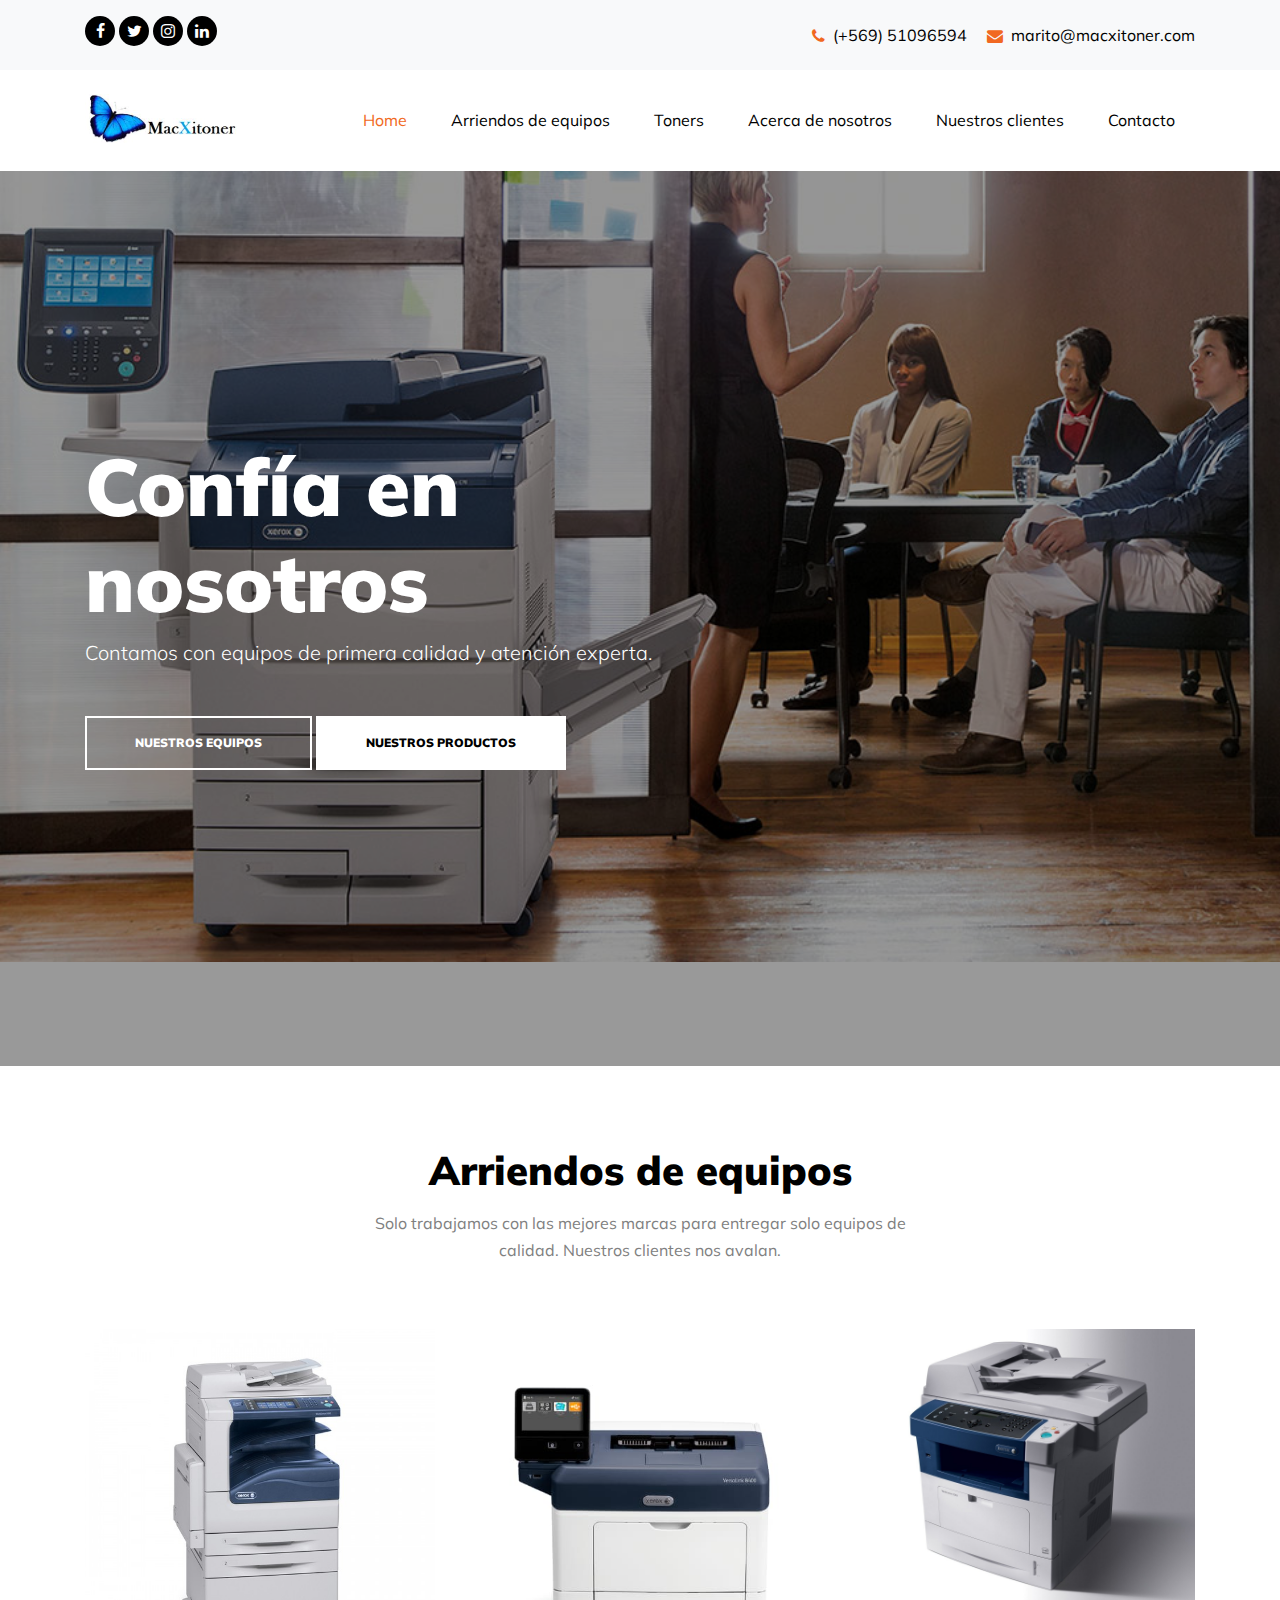
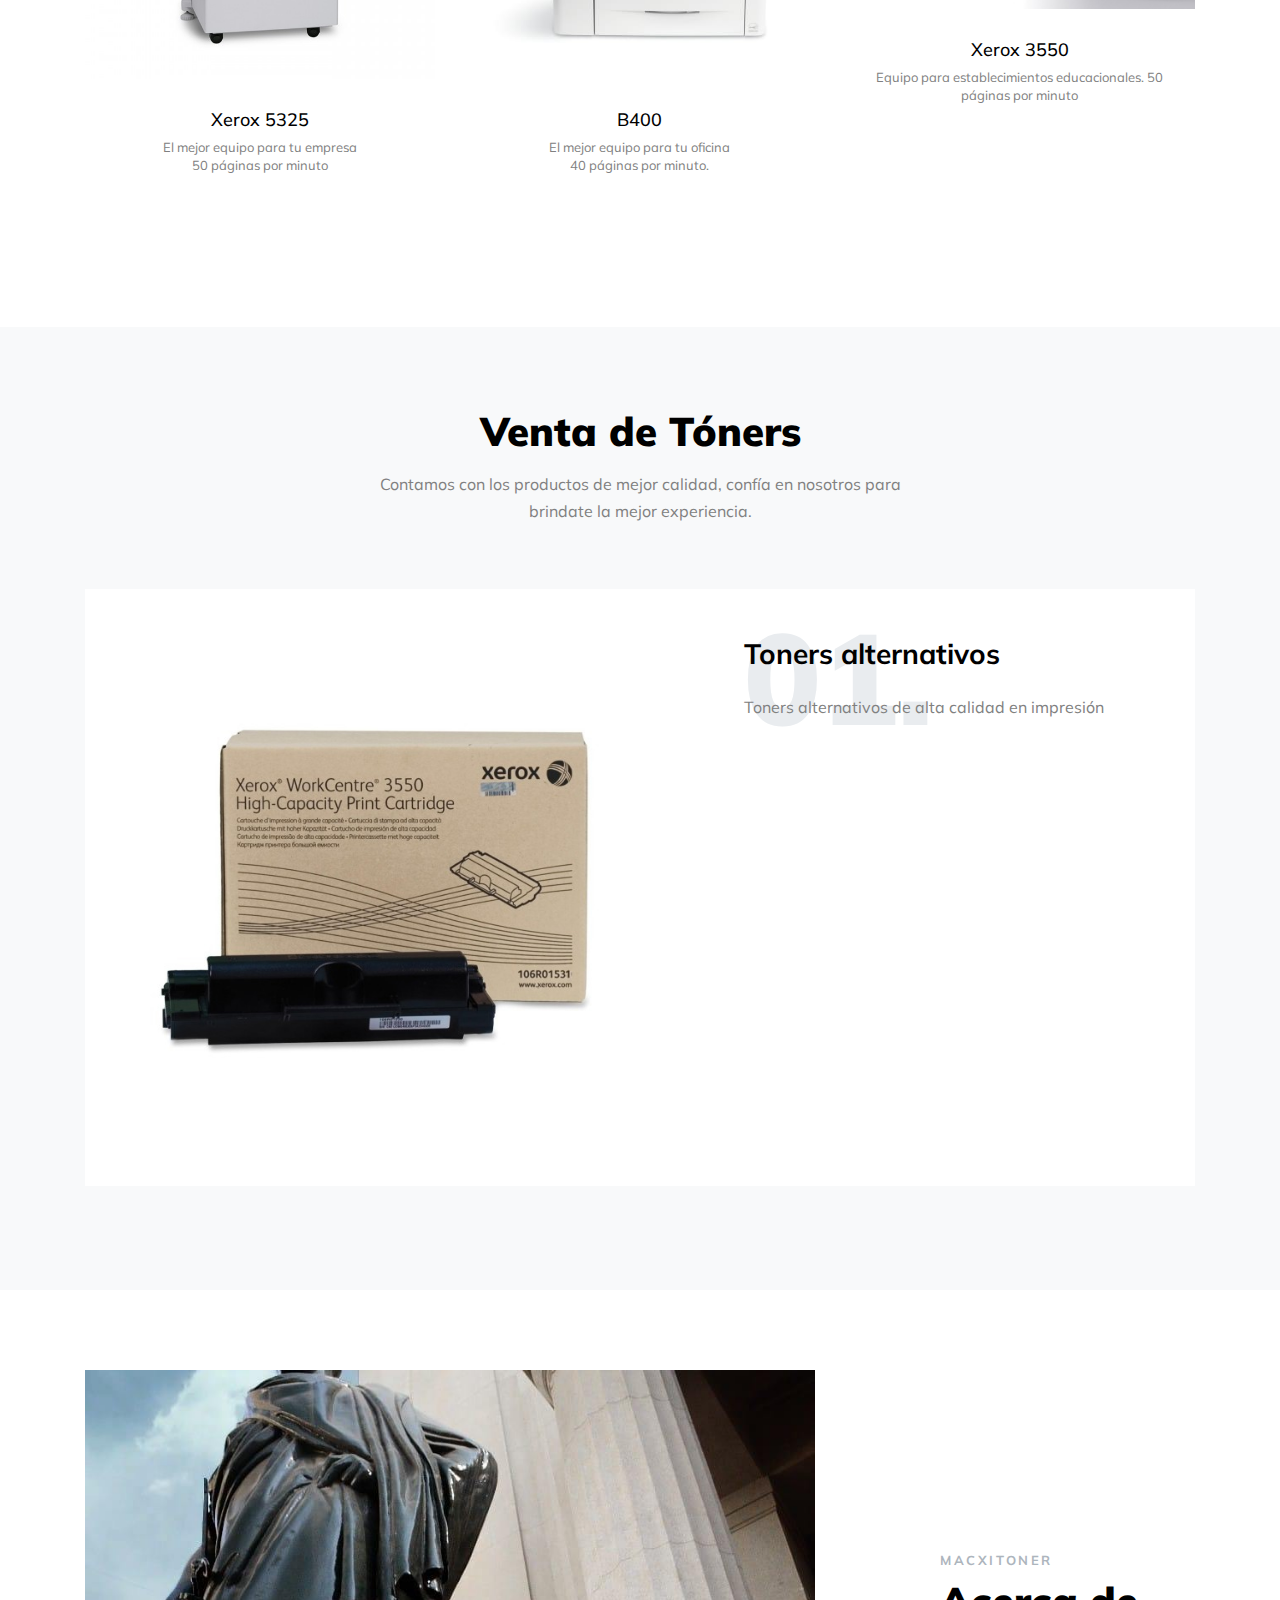
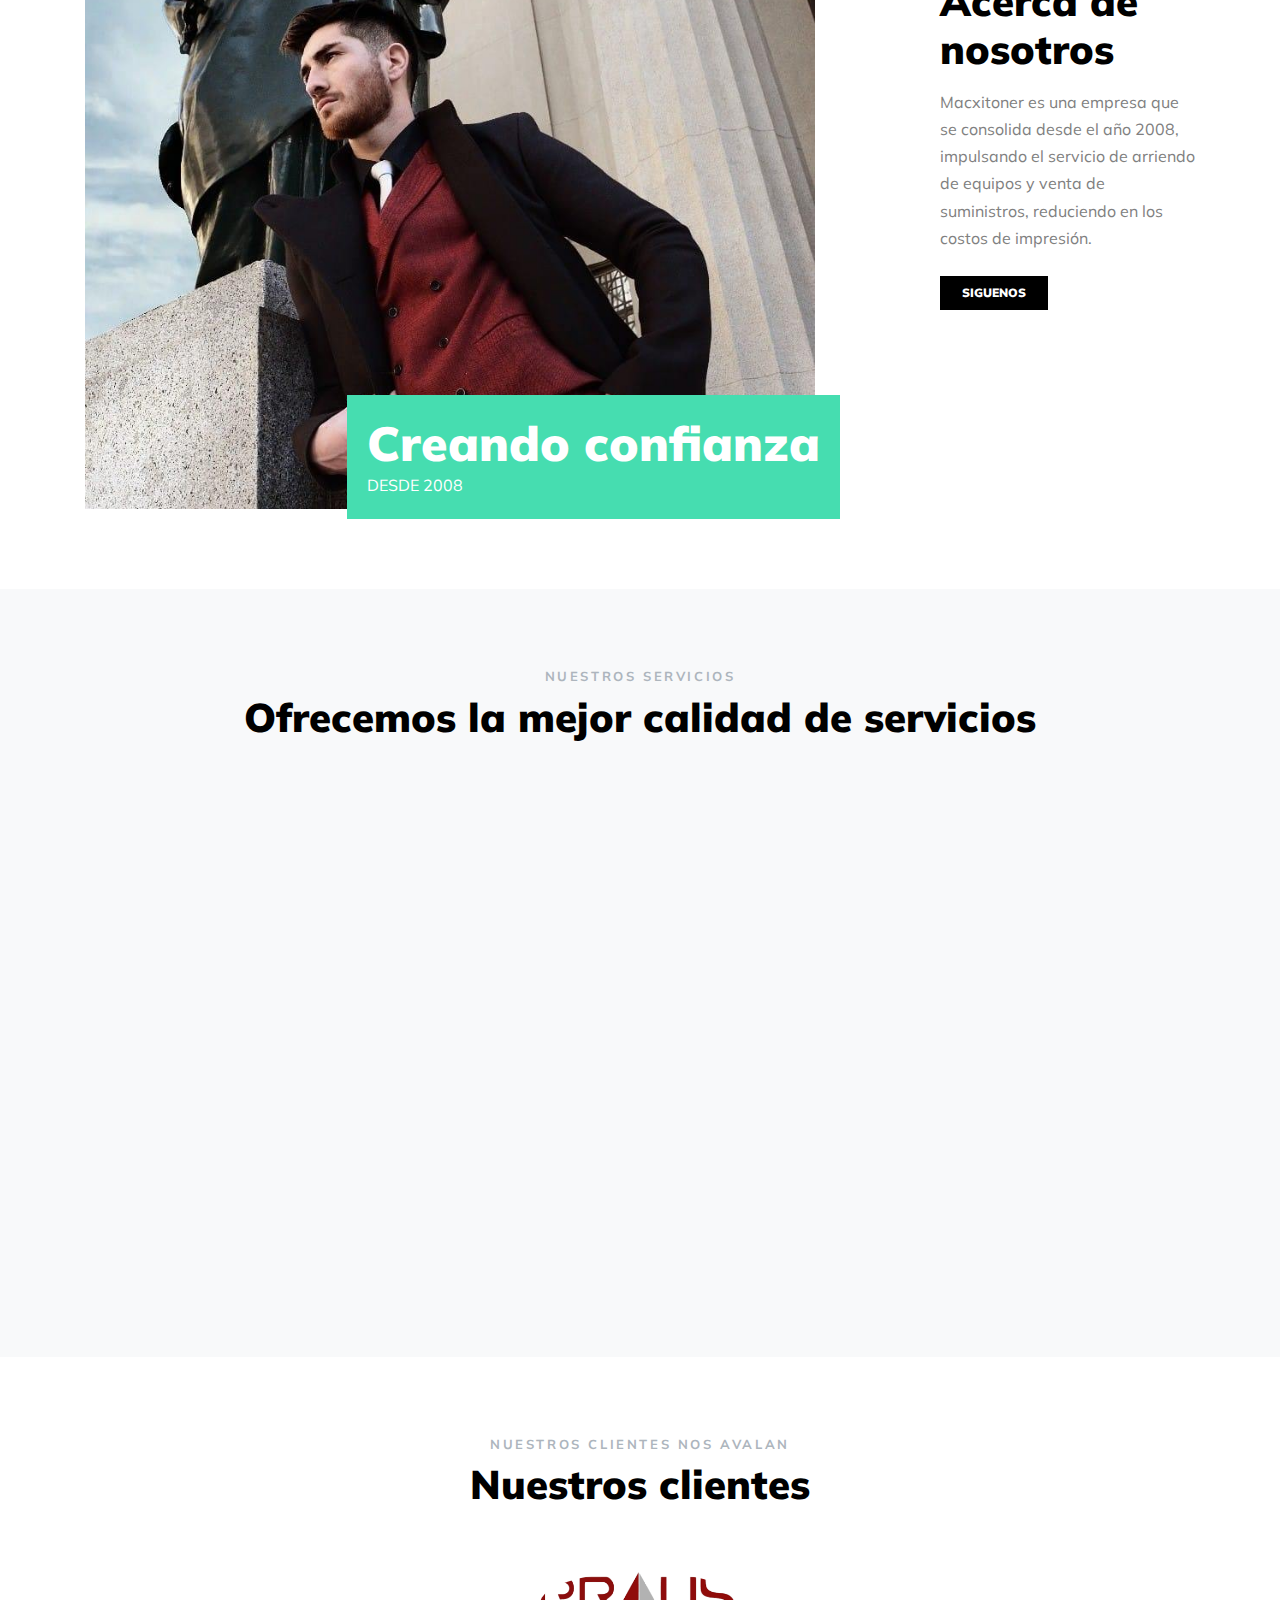
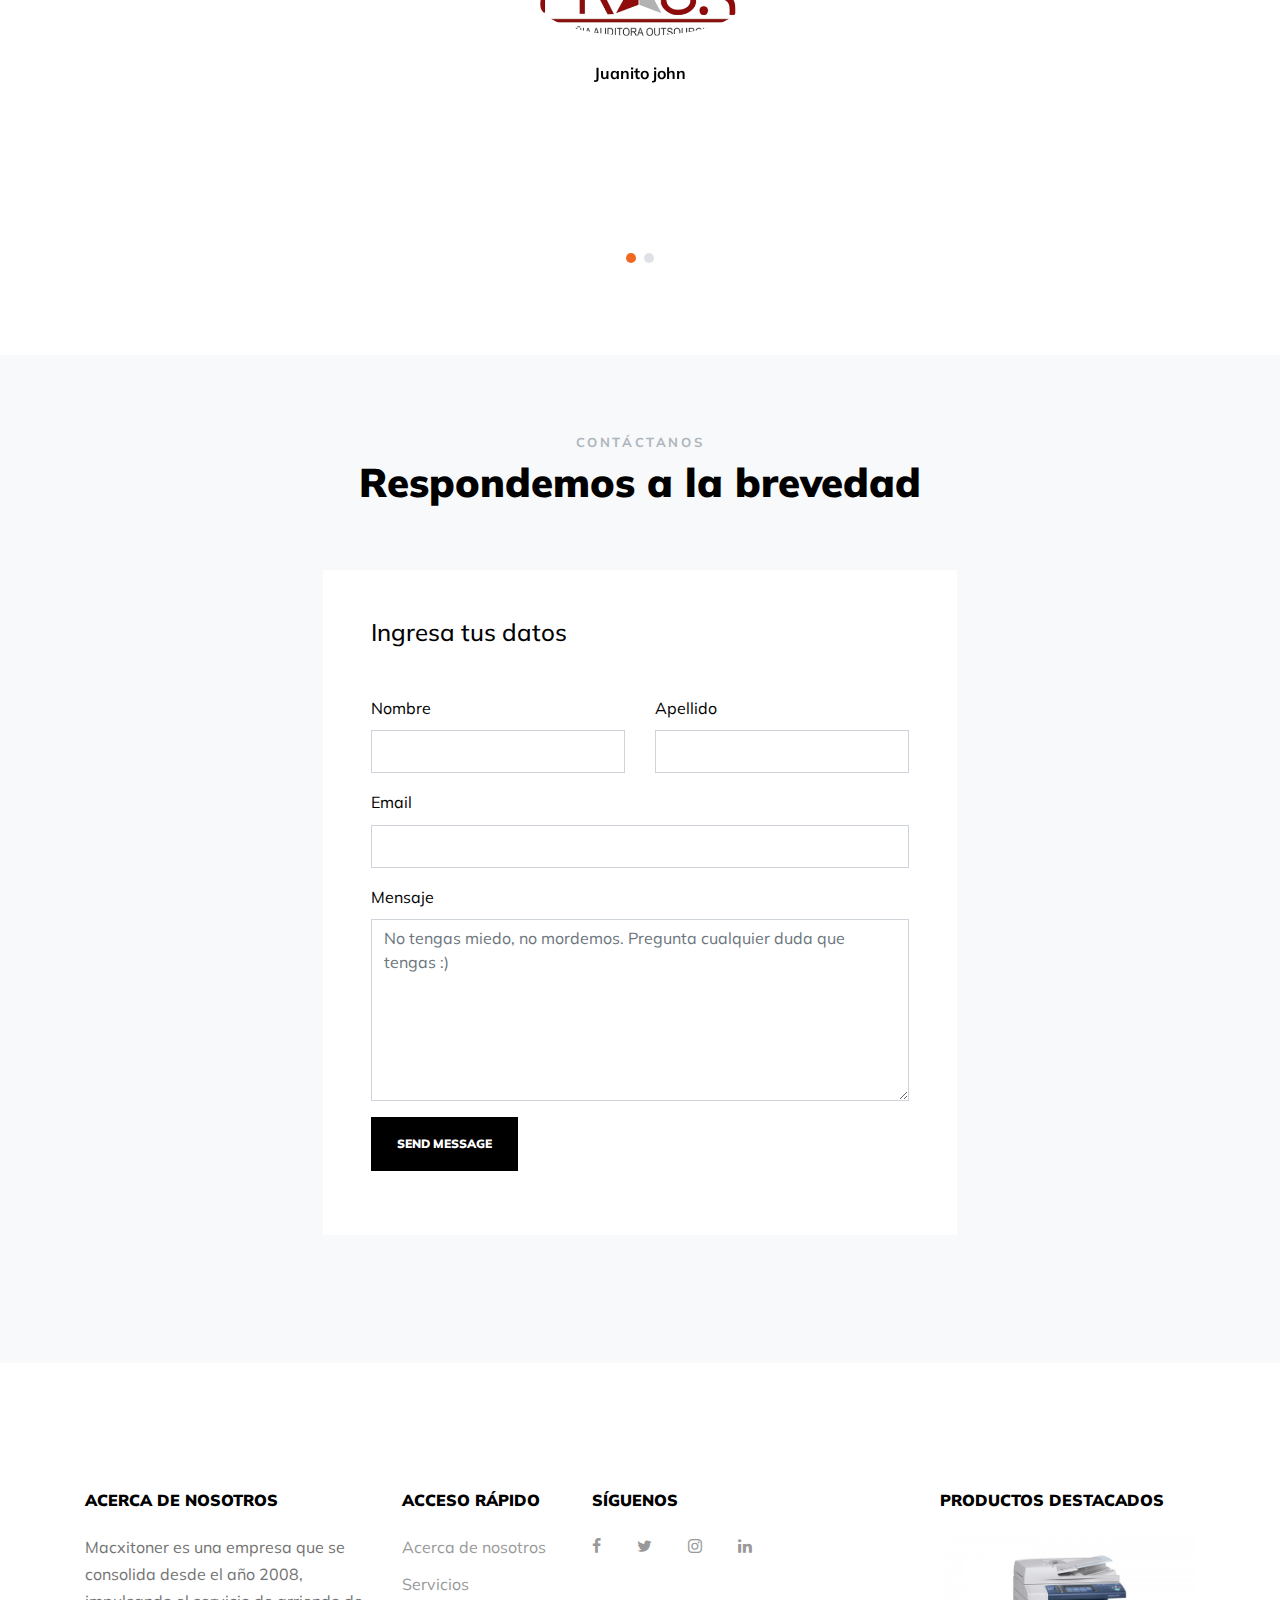
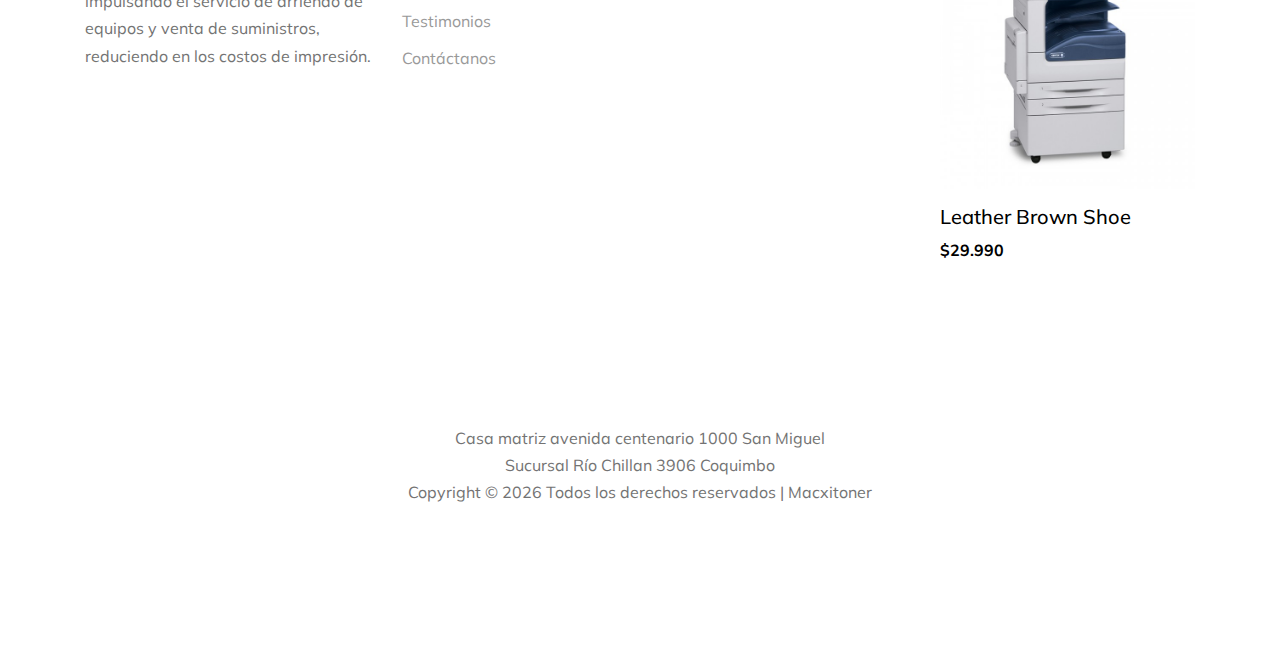
==== commit cb9fc858: "primer cambio cliente, se eliminan secciones que no gustaron" ====
--- a/docs/index.html
+++ b/docs/index.html
@@ -1,33 +1,35 @@
 <!DOCTYPE html>
 <html lang="en">
-  <head>
-    <title>Macxitoner &mdash; Website by Colorlib</title>
-    <meta charset="utf-8">
-    <meta name="viewport" content="width=device-width, initial-scale=1, shrink-to-fit=no">
-    
-    
-    <link href="https://fonts.googleapis.com/css?family=Muli:300,400,700,900" rel="stylesheet">
-    <link rel="stylesheet" href="fonts/icomoon/style.css">
-
-    <link rel="stylesheet" href="css/bootstrap.min.css">
-    <link rel="stylesheet" href="css/jquery-ui.css">
-    <link rel="stylesheet" href="css/owl.carousel.min.css">
-    <link rel="stylesheet" href="css/owl.theme.default.min.css">
-    <link rel="stylesheet" href="css/owl.theme.default.min.css">
-
-    <link rel="stylesheet" href="css/jquery.fancybox.min.css">
-
-    <link rel="stylesheet" href="css/bootstrap-datepicker.css">
-
-    <link rel="stylesheet" href="fonts/flaticon/font/flaticon.css">
-
-    <link rel="stylesheet" href="css/aos.css">
-
-    <link rel="stylesheet" href="css/style.css">
-    
-  </head>
-  <body data-spy="scroll" data-target=".site-navbar-target" data-offset="300">
-  
+
+<head>
+  <title>Macxitoner &mdash; Website by Colorlib</title>
+  <meta charset="utf-8">
+  <meta name="viewport" content="width=device-width, initial-scale=1, shrink-to-fit=no">
+
+
+  <link href="https://fonts.googleapis.com/css?family=Muli:300,400,700,900" rel="stylesheet">
+  <link rel="stylesheet" href="fonts/icomoon/style.css">
+
+  <link rel="stylesheet" href="css/bootstrap.min.css">
+  <link rel="stylesheet" href="css/jquery-ui.css">
+  <link rel="stylesheet" href="css/owl.carousel.min.css">
+  <link rel="stylesheet" href="css/owl.theme.default.min.css">
+  <link rel="stylesheet" href="css/owl.theme.default.min.css">
+
+  <link rel="stylesheet" href="css/jquery.fancybox.min.css">
+
+  <link rel="stylesheet" href="css/bootstrap-datepicker.css">
+
+  <link rel="stylesheet" href="fonts/flaticon/font/flaticon.css">
+
+  <link rel="stylesheet" href="css/aos.css">
+
+  <link rel="stylesheet" href="css/style.css">
+
+</head>
+
+<body data-spy="scroll" data-target=".site-navbar-target" data-offset="300">
+
   <div class="site-wrap">
 
     <div class="site-mobile-menu site-navbar-target">
@@ -38,11 +40,11 @@
       </div>
       <div class="site-mobile-menu-body"></div>
     </div>
-   
+
     <div class="top-bar py-3 bg-light" id="home-section">
       <div class="container">
         <div class="row align-items-center">
-         
+
           <div class="col-6 text-left">
             <ul class="social-media">
               <li><a href="#" class=""><span class="icon-facebook"></span></a></li>
@@ -53,13 +55,16 @@
           </div>
           <div class="col-6">
             <p class="mb-0 float-right">
-              <span class="mr-3"><a href="tel://#"> <span class="icon-phone mr-2" style="position: relative; top: 2px;"></span><span class="d-none d-lg-inline-block text-black">(+569) 51096594</span></a></span>
-              <span><a href="#"><span class="icon-envelope mr-2" style="position: relative; top: 2px;"></span><span class="d-none d-lg-inline-block text-black">marito@macxitoner.com</span></a></span>
+              <span class="mr-3"><a href="tel://#"> <span class="icon-phone mr-2"
+                    style="position: relative; top: 2px;"></span><span
+                    class="d-none d-lg-inline-block text-black">(+569) 51096594</span></a></span>
+              <span><a href="#"><span class="icon-envelope mr-2" style="position: relative; top: 2px;"></span><span
+                    class="d-none d-lg-inline-block text-black">marito@macxitoner.com</span></a></span>
             </p>
-            
-          </div>
-        </div>
-      </div> 
+
+          </div>
+        </div>
+      </div>
     </div>
 
     <header class="site-navbar py-4 bg-white js-sticky-header site-navbar-target" role="banner">
@@ -77,9 +82,9 @@
 
               <ul class="site-menu main-menu js-clone-nav mr-auto d-none d-lg-block">
                 <li><a href="#home-section" class="nav-link">Home</a></li>
-                <li><a href="#products-section" class="nav-link">Productos</a></li>
+                <li><a href="#products-section" class="nav-link">Arriendos de equipos</a></li>
+                <li><a href="#venta-toners" class="nav-link">Toners</a></li>
                 <li><a href="#about-section" class="nav-link">Acerca de nosotros</a></li>
-                <li><a href="#special-section" class="nav-link">Destacados</a></li>
                 <li><a href="#testimonials-section" class="nav-link">Nuestros clientes</a></li>
                 <li><a href="#contact-section" class="nav-link">Contacto</a></li>
               </ul>
@@ -87,45 +92,50 @@
           </div>
 
 
-          <div class="col-6 d-inline-block d-xl-none ml-md-0 py-3" style="position: relative; top: 3px;"><a href="#" class="site-menu-toggle js-menu-toggle text-black float-right"><span class="icon-menu h3"></span></a></div>
-
-        </div>
-      </div>
-      
+          <div class="col-6 d-inline-block d-xl-none ml-md-0 py-3" style="position: relative; top: 3px;"><a href="#"
+              class="site-menu-toggle js-menu-toggle text-black float-right"><span class="icon-menu h3"></span></a>
+          </div>
+
+        </div>
+      </div>
+
     </header>
 
-  
-     
-    <div class="site-blocks-cover overlay" style="background-image: url(images/marketing.jpg);" data-aos="fade" data-stellar-background-ratio="0.5">
+
+
+    <div class="site-blocks-cover overlay" style="background-image: url(images/marketing.jpg);" data-aos="fade"
+      data-stellar-background-ratio="0.5">
       <div class="container">
         <div class="row align-items-center justify-content-center">
 
           <div class="col-md-12" data-aos="fade-up" data-aos-delay="400">
-                        
+
             <div class="row mb-4">
               <div class="col-md-7">
                 <h1>Confía en nosotros</h1>
                 <p class="mb-5 lead">Contamos con equipos de primera calidad y atención experta.</p>
                 <div>
-                  <a href="#" class="btn btn-white btn-outline-white py-3 px-5 rounded-0 mb-lg-0 mb-2 d-block d-sm-inline-block">Nuestros productos</a>
-                  <a href="#" class="btn btn-white py-3 px-5 rounded-0 d-block d-sm-inline-block">Nuestras ofertas</a>
+                  <a href="#venta-toners"
+                    class="btn btn-white btn-outline-white py-3 px-5 rounded-0 mb-lg-0 mb-2 d-block d-sm-inline-block">Nuestros
+                    equipos</a>
+                  <a href="#products-section" class="btn btn-white py-3 px-5 rounded-0 d-block d-sm-inline-block">Nuestros productos</a>
                 </div>
               </div>
             </div>
           </div>
         </div>
       </div>
-    </div>  
-
-
-    
+    </div>
+
+
+
     <div class="site-section" id="products-section">
       <div class="container">
         <div class="row mb-5 justify-content-center">
           <div class="col-md-6 text-center">
-            <h3 class="section-sub-title">Productos populares</h3>
-            <h2 class="section-title mb-3">Nuestros productos</h2>
-            <p>Solo trabajamos con las mejores marcas para entregar solo equipos de calidad. Nuestros clientes nos avalan.</p>
+            <h2 class="section-title mb-3">Arriendos de equipos</h2>
+            <p>Solo trabajamos con las mejores marcas para entregar solo equipos de calidad. Nuestros clientes nos
+              avalan.</p>
           </div>
         </div>
         <div class="row">
@@ -135,47 +145,27 @@
                 <img src="images/toner1.jpg" alt="Image" class="img-fluid">
               </figure>
               <div class="px-4">
-                <h3><a href="#">Toner xerox</a></h3>
-                <div class="mb-3">
-                  <span class="meta-icons mr-3"><a href="#" class="mr-2"><span class="icon-star text-warning"></span></a> 5.0</span>
-                  <span class="meta-icons wishlist"><a href="#" class="mr-2"><span class="icon-heart"></span></a> 29</span>
-                </div>
-                <p class="mb-4">El mejor equipo precio calidad.</p>
-
-              </div>
-            </div>
-          </div>
+                <h3><a href="#">Xerox 5325</a></h3>
+
+                <p class="mb-4">El mejor equipo para tu empresa </br> 50 páginas por minuto</p>
+
+              </div>
+            </div>
+          </div>
+
+
+
+
 
           <div class="col-lg-4 col-md-6 mb-5">
             <div class="product-item">
               <figure>
-                <img src="images/toner1.jpg" alt="Image" class="img-fluid">
+                <img src="images/toner5.jpg" alt="Image" class="img-fluid">
               </figure>
               <div class="px-4">
-                <h3><a href="#">Toner super xerox</a></h3>
-                <div class="mb-3">
-                  <span class="meta-icons mr-3"><a href="#" class="mr-2"><span class="icon-star text-warning"></span></a> 5.0</span>
-                  <span class="meta-icons wishlist active"><a href="#" class="mr-2"><span class="icon-heart"></span></a> 29</span>
-                </div>
-                <p class="mb-4">Con una impresion de hasta 10 paginas por segundo.</p>
-
-              </div>
-            </div>
-          </div>
-
-          <div class="col-lg-4 col-md-6 mb-5">
-            <div class="product-item">
-              <figure>
-                <img src="images/toner1.jpg" alt="Image" class="img-fluid">
-              </figure>
-              <div class="px-4">
-                <h3><a href="#">Super super xerox</a></h3>
-                <div class="mb-3">
-                  <span class="meta-icons mr-3"><a href="#" class="mr-2"><span class="icon-star text-warning"></span></a> 5.0</span>
-                  <span class="meta-icons wishlist"><a href="#" class="mr-2"><span class="icon-heart"></span></a> 29</span>
-                </div>
-                <p class="mb-4">Si lo que buscas es calidad, este es tu equipo.</p>
-         
+                <h3><a href="#"> B400 </a></h3>
+
+                <p class="mb-4">El mejor equipo para tu oficina <br>40 páginas por minuto.</p>
               </div>
             </div>
           </div>
@@ -186,124 +176,54 @@
                 <img src="images/toner2.jpg" alt="Image" class="img-fluid">
               </figure>
               <div class="px-4">
-                <h3><a href="#">Wild West Hoodie</a></h3>
-                <div class="mb-3">
-                  <span class="meta-icons mr-3"><a href="#" class="mr-2"><span class="icon-star text-warning"></span></a> 5.0</span>
-                  <span class="meta-icons wishlist"><a href="#" class="mr-2"><span class="icon-heart"></span></a> 29</span>
-                </div>
-                <p class="mb-4">Lorem ipsum dolor sit amet, consectetur adipisicing.</p>
-              </div>
-            </div>
-          </div>
-          
-          <div class="col-lg-4 col-md-6 mb-5">
-            <div class="product-item">
-              <figure>
-                <img src="images/toner2.jpg" alt="Image" class="img-fluid">
-              </figure>
-              <div class="px-4">
-                <h3><a href="#">Wild West Hoodie</a></h3>
-                <div class="mb-3">
-                  <span class="meta-icons mr-3"><a href="#" class="mr-2"><span class="icon-star text-warning"></span></a> 5.0</span>
-                  <span class="meta-icons wishlist"><a href="#" class="mr-2"><span class="icon-heart"></span></a> 29</span>
-                </div>
-                <p class="mb-4">Lorem ipsum dolor sit amet, consectetur adipisicing.</p>
-              </div>
-            </div>
-          </div>
-
-          <div class="col-lg-4 col-md-6 mb-5">
-            <div class="product-item">
-              <figure>
-                <img src="images/toner2.jpg" alt="Image" class="img-fluid">
-              </figure>
-              <div class="px-4">
-                <h3><a href="#">Wild West Hoodie</a></h3>
-                <div class="mb-3">
-                  <span class="meta-icons mr-3"><a href="#" class="mr-2"><span class="icon-star text-warning"></span></a> 5.0</span>
-                  <span class="meta-icons wishlist"><a href="#" class="mr-2"><span class="icon-heart"></span></a> 29</span>
-                </div>
-                <p class="mb-4">Lorem ipsum dolor sit amet, consectetur adipisicing.</p>
-              </div>
-            </div>
-          </div>
-
-          
-        </div>
-      </div>
-    </div>
-    
-    <div class="site-blocks-cover inner-page-cover overlay get-notification"  style="background-image: url(images/marketing.jpg); background-attachment: fixed;" data-aos="fade">
-      <div class="container">
-
-        <div class="row align-items-center justify-content-center">
-          <form class="col-md-7" method="post">
-            <h2>Suscribete a nosotros para tener las mejores ofertas</h2>
-            <div class="d-flex mb-4">
-              <input type="text" class="form-control rounded-0" placeholder="Ingresa tu direccion de correo">
-              <input type="submit" class="btn btn-white btn-outline-white rounded-0" value="Subscribe">
-            </div>
-            <p>Mantente actualizado sobre nuestros nuevos productos y ofertas especiales para clientes preferenciales.</p>
-          </form>
-        </div>
-
-      </div>
-    </div>
-
-    <div class="site-section bg-light">
+                <h3><a href="#">Xerox 3550 </a></h3>
+
+                <p class="mb-4">Equipo para establecimientos educacionales. 50 páginas por minuto</p>
+              </div>
+            </div>
+          </div>
+
+
+
+
+        </div>
+      </div>
+    </div>
+
+
+    <div id = 'venta-toners' class="site-section bg-light">
       <div class="container">
         <div class="row mb-5 justify-content-center">
           <div class="col-md-6 text-center">
-            <h3 class="section-sub-title">Productos asombrosos</h3>
-            <h2 class="section-title mb-3">Productos destacados</h2>
+            <!-- <h3 class="section-sub-title">Productos asombrosos</h3> -->
+            <h2 class="section-title mb-3">Venta de Tóners</h2>
             <p>Contamos con los productos de mejor calidad, confía en nosotros para brindate la mejor experiencia.</p>
           </div>
         </div>
         <div class="bg-white py-4 mb-4">
           <div class="row mx-4 my-4 product-item-2 align-items-start">
             <div class="col-md-6 mb-5 mb-md-0">
-              <img src="images/toner3.jpg" alt="Image" class="img-fluid">
-            </div>
-           
+              <img src="images/suministro.jpg" alt="Image" class="img-fluid">
+            </div>
+
             <div class="col-md-5 ml-auto product-title-wrap">
               <span class="number">01.</span>
-              <h3 class="text-black mb-4 font-weight-bold">Maxi toner 3000</h3>
-              <p class="mb-4">3000 páginas por minuto, impresión a color y 3d además de una garantía de 20 años</p>
-              
-              <div class="mb-4"> 
-                <h3 class="text-black font-weight-bold h5">Precio:</h3>
-                <div class="price"><del class="mr-2">$299.990</del> $99.990</div>
-              </div>
-              <p>
-                <a href="#" class="btn btn-black btn-outline-black rounded-0 d-block mb-2 mb-lg-0 d-lg-inline-block">Ver detalles</a>
+              <h3 class="text-black mb-4 font-weight-bold">Toners alternativos</h3>
+              <p class="mb-4">Toners alternativos de alta calidad en impresión</p>
+
+              <div class="mb-4">
+                <!-- <h3 class="text-black font-weight-bold h5">Precio:</h3> -->
+                <!-- <div class="price"><del class="mr-2">$299.990</del> $99.990</div> -->
+              </div>
+              <!-- <p>
+                <a href="#" class="btn btn-black btn-outline-black rounded-0 d-block mb-2 mb-lg-0 d-lg-inline-block">Ver
+                  detalles</a>
                 <a href="#" class="btn btn-black rounded-0 d-block d-lg-inline-block">Comprar</a>
-              </p>
-            </div>
-          </div>
-        </div>
-
-        <div class="bg-white py-4">
-          <div class="row mx-4 my-4 product-item-2 align-items-start">
-            <div class="col-md-6 mb-5 mb-md-0 order-1 order-md-2">
-              <img src="images/toner5.jpg" alt="Image" class="img-fluid">
-            </div>
-           
-            <div class="col-md-5 mr-auto product-title-wrap order-2 order-md-1">
-              <span class="number">02.</span>
-              <h3 class="text-black mb-4 font-weight-bold">Maxi toner 9000</h3>
-              <p class="mb-4">Impresion  de 5000 páginas por minuto, impresión 3d, sistema laser, recubrimiento de acero en todo el cuerpo. Garantía de 3000 años</p>
-              
-              <div class="mb-4"> 
-                <h3 class="text-black font-weight-bold h5">Precio:</h3>
-                <div class="price"><del class="mr-2">$599.990</del> $299.990</div>
-              </div>
-              <p>
-                <a href="#" class="btn btn-black btn-outline-black rounded-0 d-block mb-2 mb-lg-0 d-lg-inline-block">Ver detalles</a>
-                <a href="#" class="btn btn-black rounded-0 d-block d-lg-inline-block">Comprar</a>
-              </p>
-            </div>
-          </div>
-        </div>
+              </p> -->
+            </div>
+          </div>
+        </div>
+
 
       </div>
     </div>
@@ -322,89 +242,14 @@
           <div class="col-md-3 ml-auto">
             <h3 class="section-sub-title">Macxitoner</h3>
             <h2 class="section-title mb-3">Acerca de nosotros</h2>
-            <p class="mb-4">Macxitoner es una empresa que se consolida desde el año 2008, impulsando el servicio de arriendo de equipos y venta de suministros, reduciendo en los costos de impresión.</p>
+            <p class="mb-4">Macxitoner es una empresa que se consolida desde el año 2008, impulsando el servicio de
+              arriendo de equipos y venta de suministros, reduciendo en los costos de impresión.</p>
             <p><a href="#" class="btn btn-black btn-black--hover rounded-0">Siguenos</a></p>
           </div>
         </div>
       </div>
     </div>
 
-
-
-    <div class="site-section border-bottom" id="team-section">
-      <div class="container">
-        <div class="row mb-5">
-          <div class="col-12 text-center">
-            <h3 class="section-sub-title">Nuestro equipo</h3>
-            <h2 class="section-title mb-3">Líderes</h2>
-          </div>
-        </div>
-        <div class="row">
-          <div class="col-md-6 col-lg-4 mb-5 mb-lg-0" data-aos="fade" data-aos-delay="100">
-            <div class="person text-center">
-              <img src="images/mario2.jpg" alt="Image" class="img-fluid rounded w-75 mb-3">
-              <h3>Mario Irazzoki</h3>
-              <p class="position text-muted">Co-Fundador, Presidente</p>
-              <p class="mb-4">Nisi at consequatur unde molestiae quidem provident voluptatum deleniti quo iste error eos est praesentium distinctio cupiditate tempore suscipit inventore deserunt tenetur.</p>
-              <ul class="ul-social-circle">
-                <li><a href="#"><span class="icon-facebook"></span></a></li>
-                <li><a href="#"><span class="icon-twitter"></span></a></li>
-                <li><a href="#"><span class="icon-linkedin"></span></a></li>
-                <li><a href="#"><span class="icon-instagram"></span></a></li>
-              </ul>
-            </div>
-          </div>
-          <div class="col-md-6 col-lg-4 mb-5 mb-lg-0" data-aos="fade" data-aos-delay="200">
-            <div class="person text-center">
-              <img src="images/person_3.jpg" alt="Image" class="img-fluid rounded w-75 mb-3">
-              <h3>Don diego</h3>
-              <p class="position text-muted">Co-fundador, COO</p>
-              <p class="mb-4">Nisi at consequatur unde molestiae quidem provident voluptatum deleniti quo iste error eos est praesentium distinctio cupiditate tempore suscipit inventore deserunt tenetur.</p>
-              <ul class="ul-social-circle">
-                <li><a href="#"><span class="icon-facebook"></span></a></li>
-                <li><a href="#"><span class="icon-twitter"></span></a></li>
-                <li><a href="#"><span class="icon-linkedin"></span></a></li>
-                <li><a href="#"><span class="icon-instagram"></span></a></li>
-              </ul>
-            </div>
-          </div>
-          <div class="col-md-6 col-lg-4 mb-5 mb-lg-0" data-aos="fade" data-aos-delay="300">
-            <div class="person text-center">
-              <img src="images/javier.jpg" alt="Image" class="img-fluid rounded w-75 mb-3">
-              <h3>Javier Richards</h3>
-              <p class="position text-muted">Hace la página web</p>
-              <p class="mb-4">Nisi at consequatur unde molestiae quidem provident voluptatum deleniti quo iste error eos est praesentium distinctio cupiditate tempore suscipit inventore deserunt tenetur.</p>
-              <ul class="ul-social-circle">
-                <li><a href="#"><span class="icon-facebook"></span></a></li>
-                <li><a href="#"><span class="icon-twitter"></span></a></li>
-                <li><a href="#"><span class="icon-linkedin"></span></a></li>
-                <li><a href="#"><span class="icon-instagram"></span></a></li>
-              </ul>
-            </div>
-          </div>
-        </div>
-      </div>
-    </div>
-    
-    <div class="site-blocks-cover overlay get-notification" id="special-section" style="background-image: url(images/hero_2.jpg); background-attachment: fixed; background-position: top;" data-aos="fade">
-      <div class="container">
-
-        <div class="row align-items-center justify-content-center">
-          <div class="col-md-7 text-center">
-            <h3 class="section-sub-title">Promociones especiales</h3>
-            <h3 class="section-title text-white mb-4">Ofertas de primavera</h3>
-            <p class="mb-5 lead">Entendemos que puedas estar pasando por un complicado momento debido a la contingencia actual, por eso queremos ser
-              parte de la solución, invitándote con ofertas especiales para esta primavera, de manera de disminuir tus gastos entergándote la misma calidad
-              desde 2008.</p>
-            
-            <div id="date-countdown" class="mb-5"></div>
-
-            <p><a href="#" class="btn btn-white btn-outline-white py-3 px-5 rounded-0 mb-lg-0 mb-2 d-block d-sm-inline-block">Comprar ahora</a></p>
-          </div>
-        </div>
-
-      </div>
-    </div>
 
     <div class="site-section bg-light" id="services-section">
       <div class="container">
@@ -420,7 +265,8 @@
               <div class="unit-4-icon mr-4"><span class="text-primary icon-pie_chart"></span></div>
               <div>
                 <h3>Venta de toners</h3>
-                <p>Lorem ipsum dolor sit amet consectetur adipisicing elit. Perferendis quis molestiae vitae eligendi at.</p>
+                <p>Lorem ipsum dolor sit amet consectetur adipisicing elit. Perferendis quis molestiae vitae eligendi
+                  at.</p>
                 <p><a href="#">Learn More</a></p>
               </div>
             </div>
@@ -430,7 +276,8 @@
               <div class="unit-4-icon mr-4"><span class="text-primary icon-backspace"></span></div>
               <div>
                 <h3>Capacitación</h3>
-                <p>Lorem ipsum dolor sit amet consectetur adipisicing elit. Perferendis quis molestiae vitae eligendi at.</p>
+                <p>Lorem ipsum dolor sit amet consectetur adipisicing elit. Perferendis quis molestiae vitae eligendi
+                  at.</p>
                 <p><a href="#">Learn More</a></p>
               </div>
             </div>
@@ -440,7 +287,8 @@
               <div class="unit-4-icon mr-4"><span class="text-primary icon-av_timer"></span></div>
               <div>
                 <h3>Impresión al mayor</h3>
-                <p>Lorem ipsum dolor sit amet consectetur adipisicing elit. Perferendis quis molestiae vitae eligendi at.</p>
+                <p>Lorem ipsum dolor sit amet consectetur adipisicing elit. Perferendis quis molestiae vitae eligendi
+                  at.</p>
                 <p><a href="#">Learn More</a></p>
               </div>
             </div>
@@ -452,7 +300,8 @@
               <div class="unit-4-icon mr-4"><span class="text-primary icon-beenhere"></span></div>
               <div>
                 <h3>Garantía de 10 años</h3>
-                <p>Lorem ipsum dolor sit amet consectetur adipisicing elit. Perferendis quis molestiae vitae eligendi at.</p>
+                <p>Lorem ipsum dolor sit amet consectetur adipisicing elit. Perferendis quis molestiae vitae eligendi
+                  at.</p>
                 <p><a href="#">Learn More</a></p>
               </div>
             </div>
@@ -462,7 +311,8 @@
               <div class="unit-4-icon mr-4"><span class="text-primary icon-business_center"></span></div>
               <div>
                 <h3>Envíos gratis</h3>
-                <p>Lorem ipsum dolor sit amet consectetur adipisicing elit. Perferendis quis molestiae vitae eligendi at.</p>
+                <p>Lorem ipsum dolor sit amet consectetur adipisicing elit. Perferendis quis molestiae vitae eligendi
+                  at.</p>
                 <p><a href="#">Learn More</a></p>
               </div>
             </div>
@@ -472,7 +322,8 @@
               <div class="unit-4-icon mr-4"><span class="text-primary icon-cloud_done"></span></div>
               <div>
                 <h3>Servicio al cliente las 24 horas</h3>
-                <p>Lorem ipsum dolor sit amet consectetur adipisicing elit. Perferendis quis molestiae vitae eligendi at.</p>
+                <p>Lorem ipsum dolor sit amet consectetur adipisicing elit. Perferendis quis molestiae vitae eligendi
+                  at.</p>
                 <p><a href="#">Learn More</a></p>
               </div>
             </div>
@@ -487,77 +338,50 @@
         <div class="row mb-5">
           <div class="col-12 text-center">
             <h3 class="section-sub-title">Nuestros clientes nos avalan</h3>
-            <h2 class="section-title mb-3">Testimonios</h2>
+            <h2 class="section-title mb-3">Nuestros clientes</h2>
           </div>
         </div>
       </div>
       <div class="slide-one-item home-slider owl-carousel">
-          <div>
-            <div class="testimonial">
-              <figure class="mb-4 d-block align-items-center justify-content-center">
-                <div><img src="images/person_3.jpg" alt="Image" class="w-100 img-fluid mb-3"></div>
-              </figure>
-              <blockquote class="mb-3">
-                <p>&ldquo;Mario y su empresa son los mejores en este rubro, desde 2010 que compro sus toners.&rdquo;</p>
-              </blockquote>
-              <p class="text-black"><strong>Juanito john</strong></p>
-
-              
-            </div>
-          </div>
-          <div>
-            <div class="testimonial">
-              
-              <figure class="mb-4 d-block align-items-center justify-content-center">
-                <div><img src="images/person_2.jpg" alt="Image" class="w-100 img-fluid mb-3"></div>
-              </figure>
-
-              <blockquote class="mb-3">
-                <p>&ldquo;Mi señora está encantanda con esta empresa, de seguro volveremos a comprar.&rdquo;</p>
-              </blockquote>
-              
-              <p class="text-black"><strong>Diego Pedreros</strong></p>
-              
-              
-            </div>
-          </div>
-
-          <div>
-            <div class="testimonial">
-              <figure class="mb-4 d-block align-items-center justify-content-center">
-                <div><img src="images/person_4.jpg" alt="Image" class="w-100 img-fluid mb-3"></div>
-              </figure>
-              <blockquote class="mb-3">
-                <p>&ldquo;Para mi los toners de Marito son un estilo de vida, los amo!.&rdquo;</p>
-              </blockquote>
-              <p class="text-black"><strong>Pedrito Lara</strong></p>
-
-              
-            </div>
-           
-          </div>
-
-          <div>
-            <div class="testimonial">
-              <figure class="mb-4 d-block align-items-center justify-content-center">
-                <div><img src="images/person_1.jpg" alt="Image" class="w-100 img-fluid mb-3"></div>
-              </figure>
-              <blockquote class="mb-3">
-                <p>&ldquo;La verdad es que tengo mil toners sin usar aún, los compro solo por ver a Marito.&rdquo;</p>
-              </blockquote>
-              <p class="text-black"><strong>Britney Spears</strong></p>
-
-              
-            </div>
-
-          </div>
-
-        </div>
-    </div>
-
-    
-
-   
+        <div>
+          <div class="testimonial">
+            <figure class="mb-4 d-block align-items-center justify-content-center">
+              <div><img src="images/praus.png" alt="Image" class="w-100 img-fluid mb-3"></div>
+            </figure>
+            <!-- <blockquote class="mb-3">
+              <p>&ldquo;Mario y su empresa son los mejores en este rubro, desde 2010 que compro sus toners.&rdquo;</p>
+            </blockquote> -->
+            <p class="text-black"><strong>Juanito john</strong></p>
+
+
+          </div>
+        </div>
+        <div>
+          <div class="testimonial">
+
+            <figure class="mb-4 d-block align-items-center justify-content-center">
+              <div><img src="images/losCarrera.png" alt="Image" class="w-100 img-fluid mb-3"></div>
+            </figure>
+
+            <!-- <blockquote class="mb-3">
+              <p>&ldquo;Mi señora está encantanda con esta empresa, de seguro volveremos a comprar.&rdquo;</p>
+            </blockquote> -->
+
+            <p class="text-black"><strong>Diego Pedreros</strong></p>
+
+
+          </div>
+        </div>
+
+
+
+
+      </div>
+    </div>
+
+
+
+
 
 
     <div class="site-section bg-light" id="contact-section">
@@ -571,11 +395,11 @@
         <div class="row justify-content-center">
           <div class="col-md-7 mb-5">
 
-            
+
 
             <form action="#" class="p-5 bg-white">
-              
-              <h2 class="h4 text-black mb-5">Ingresa tus datos</h2> 
+
+              <h2 class="h4 text-black mb-5">Ingresa tus datos</h2>
 
               <div class="row form-group">
                 <div class="col-md-6 mb-3 mb-md-0">
@@ -589,19 +413,20 @@
               </div>
 
               <div class="row form-group">
-                
+
                 <div class="col-md-12">
-                  <label class="text-black" for="email">Email</label> 
+                  <label class="text-black" for="email">Email</label>
                   <input type="email" id="email" class="form-control rounded-0">
                 </div>
               </div>
 
-     
+
 
               <div class="row form-group">
                 <div class="col-md-12">
-                  <label class="text-black" for="message">Mensaje</label> 
-                  <textarea name="message" id="message" cols="30" rows="7" class="form-control rounded-0" placeholder="No tengas miedo, no mordemos. Pregunta cualquier duda que tengas :)"></textarea>
+                  <label class="text-black" for="message">Mensaje</label>
+                  <textarea name="message" id="message" cols="30" rows="7" class="form-control rounded-0"
+                    placeholder="No tengas miedo, no mordemos. Pregunta cualquier duda que tengas :)"></textarea>
                 </div>
               </div>
 
@@ -611,16 +436,16 @@
                 </div>
               </div>
 
-  
+
             </form>
           </div>
-        
-        </div>
-        
-      </div>
-    </div>
-
-  
+
+        </div>
+
+      </div>
+    </div>
+
+
     <footer class="site-footer bg-white">
       <div class="container">
         <div class="row">
@@ -628,7 +453,8 @@
             <div class="row">
               <div class="col-md-5">
                 <h2 class="footer-heading mb-4">Acerca de nosotros</h2>
-                <p>Macxitoner es una empresa que se consolida desde el año 2008, impulsando el servicio de arriendo de equipos y venta de suministros, reduciendo en los costos de impresión.</p>
+                <p>Macxitoner es una empresa que se consolida desde el año 2008, impulsando el servicio de arriendo de
+                  equipos y venta de suministros, reduciendo en los costos de impresión.</p>
               </div>
               <div class="col-md-3 ">
                 <h2 class="footer-heading mb-4">Acceso rápido</h2>
@@ -658,14 +484,16 @@
         <div class="row pt-5 mt-5 text-center">
           <div class="col-md-12">
             <div class="border-top pt-5">
-            <p>
-        <!-- Link back to Colorlib can't be removed. Template is licensed under CC BY 3.0. -->
-        Copyright &copy;<script>document.write(new Date().getFullYear());</script> Todos los derechos reservados | Está página está hecha con el <i class="icon-heart" aria-hidden="true"></i> por <a href="https://colorlib.com" target="_blank" >Javier Richards</a>
-        <!-- Link back to Colorlib can't be removed. Template is licensed under CC BY 3.0. -->
-      </p>
-            </div>
-          </div>
-          
+              <p>
+                <!-- Link back to Colorlib can't be removed. Template is licensed under CC BY 3.0. -->
+                
+                  Casa matriz avenida centenario 1000 San Miguel<Br>
+                  Sucursal Río Chillan 3906 Coquimbo <Br>
+                  Copyright &copy; <script>document.write(new Date().getFullYear());</script>   Todos los derechos reservados | Macxitoner 
+              </p>
+            </div>
+          </div>
+
         </div>
       </div>
     </footer>
@@ -686,8 +514,10 @@
   <script src="js/jquery.fancybox.min.js"></script>
   <script src="js/jquery.sticky.js"></script>
 
-  
+
   <script src="js/main.js"></script>
-    
-  </body>
-</html>+
+</body>
+
+</html>
+
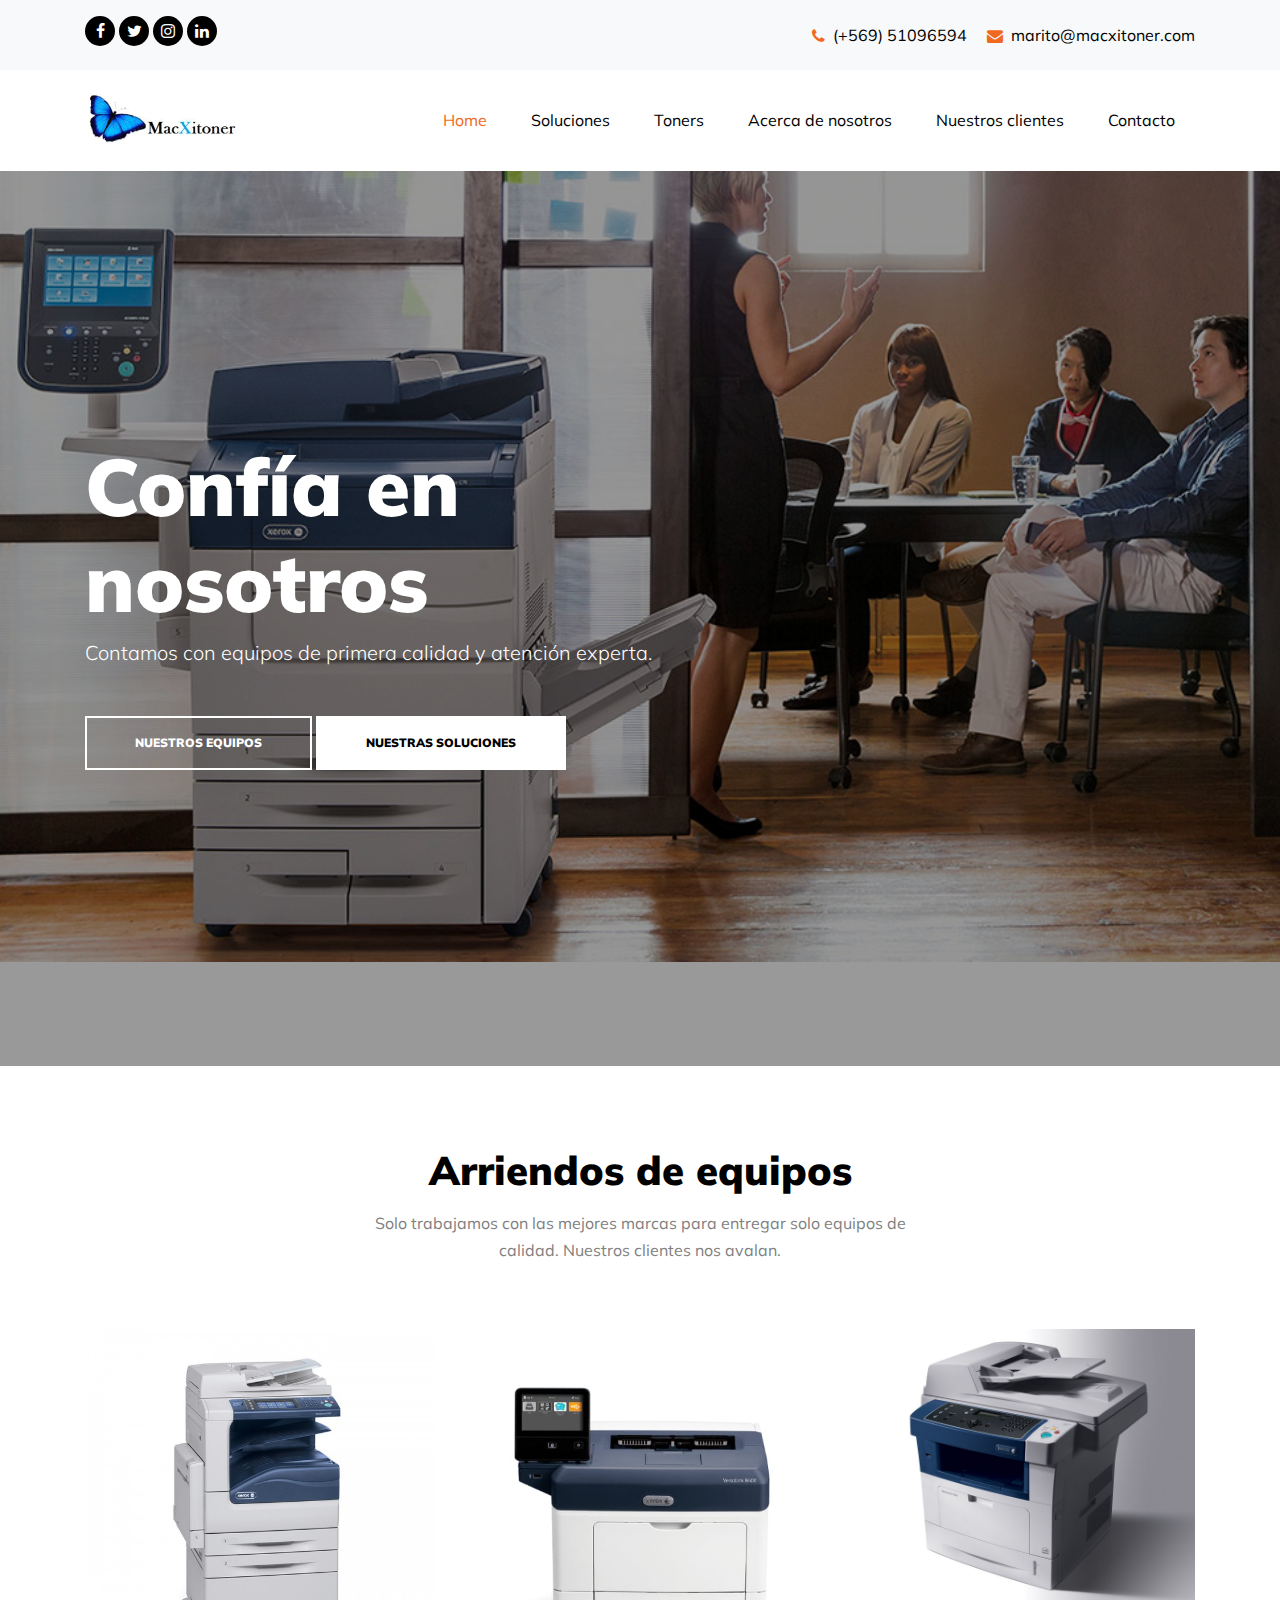
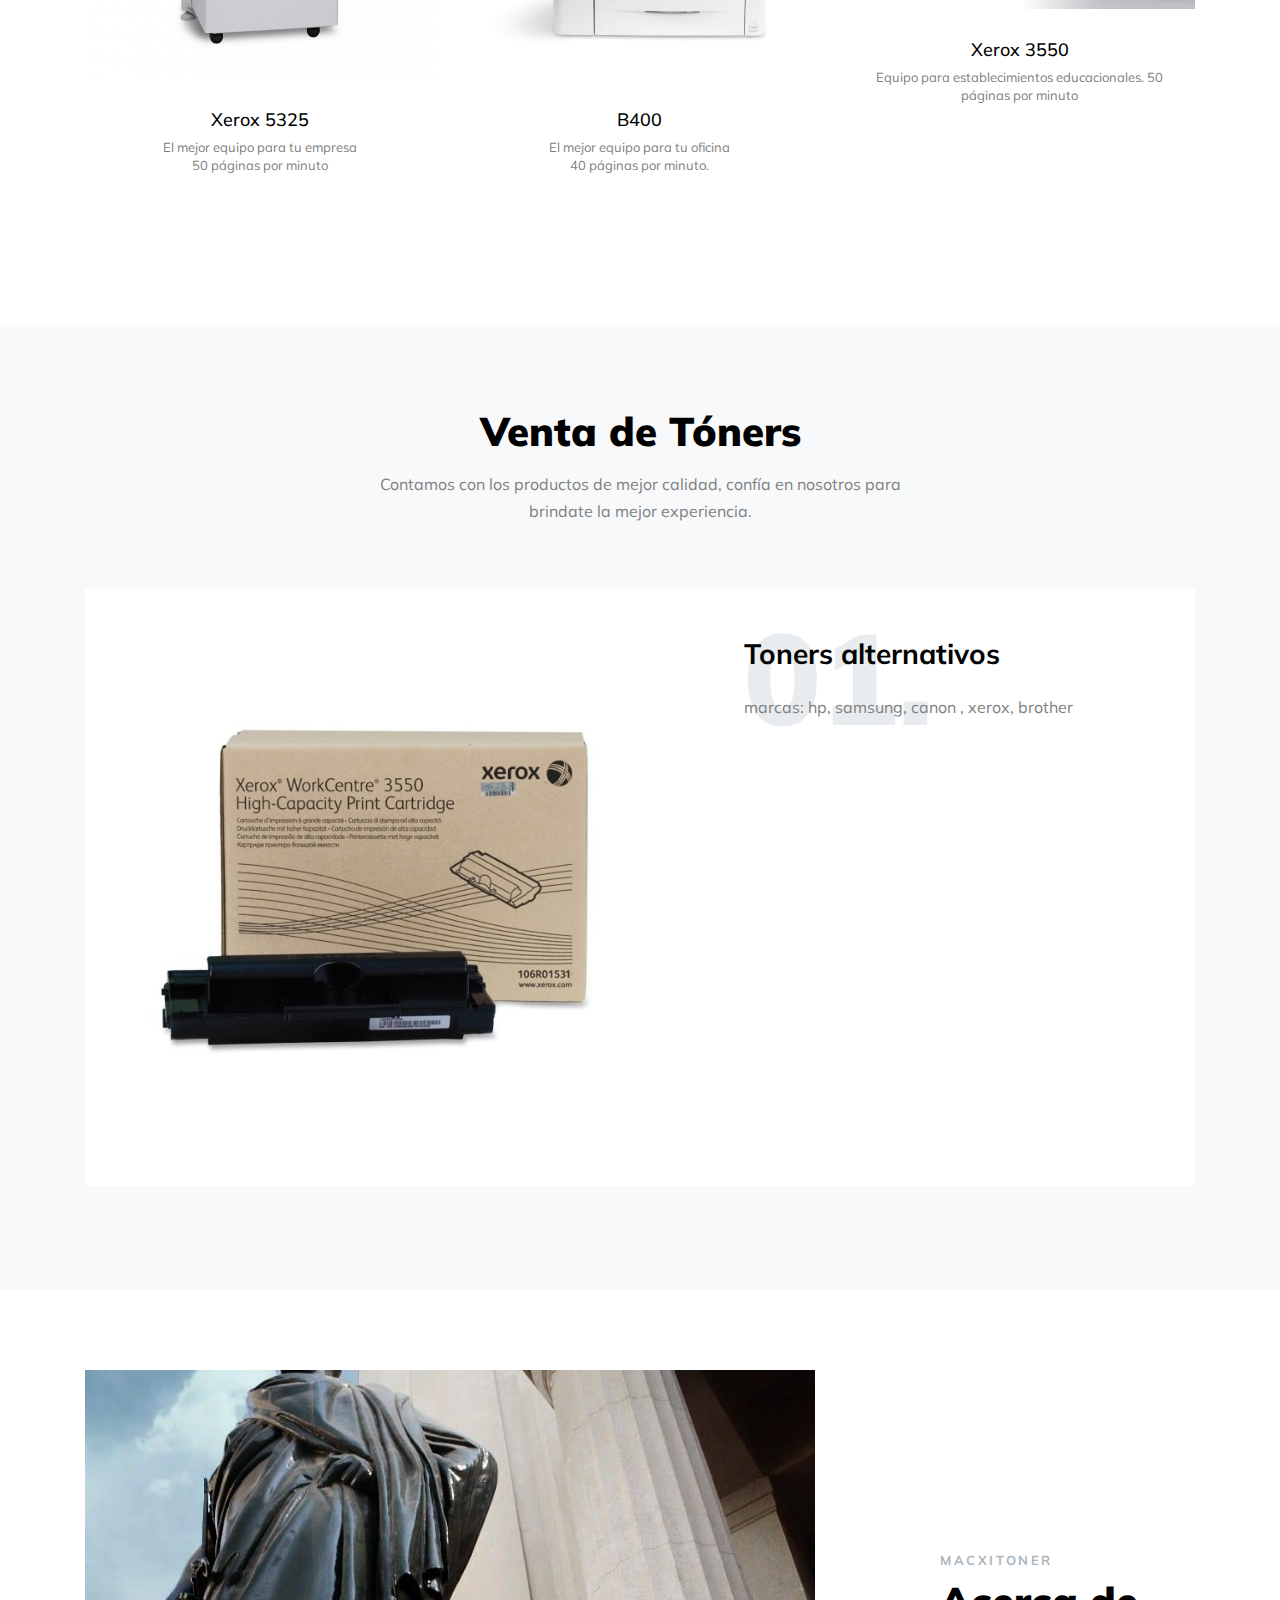
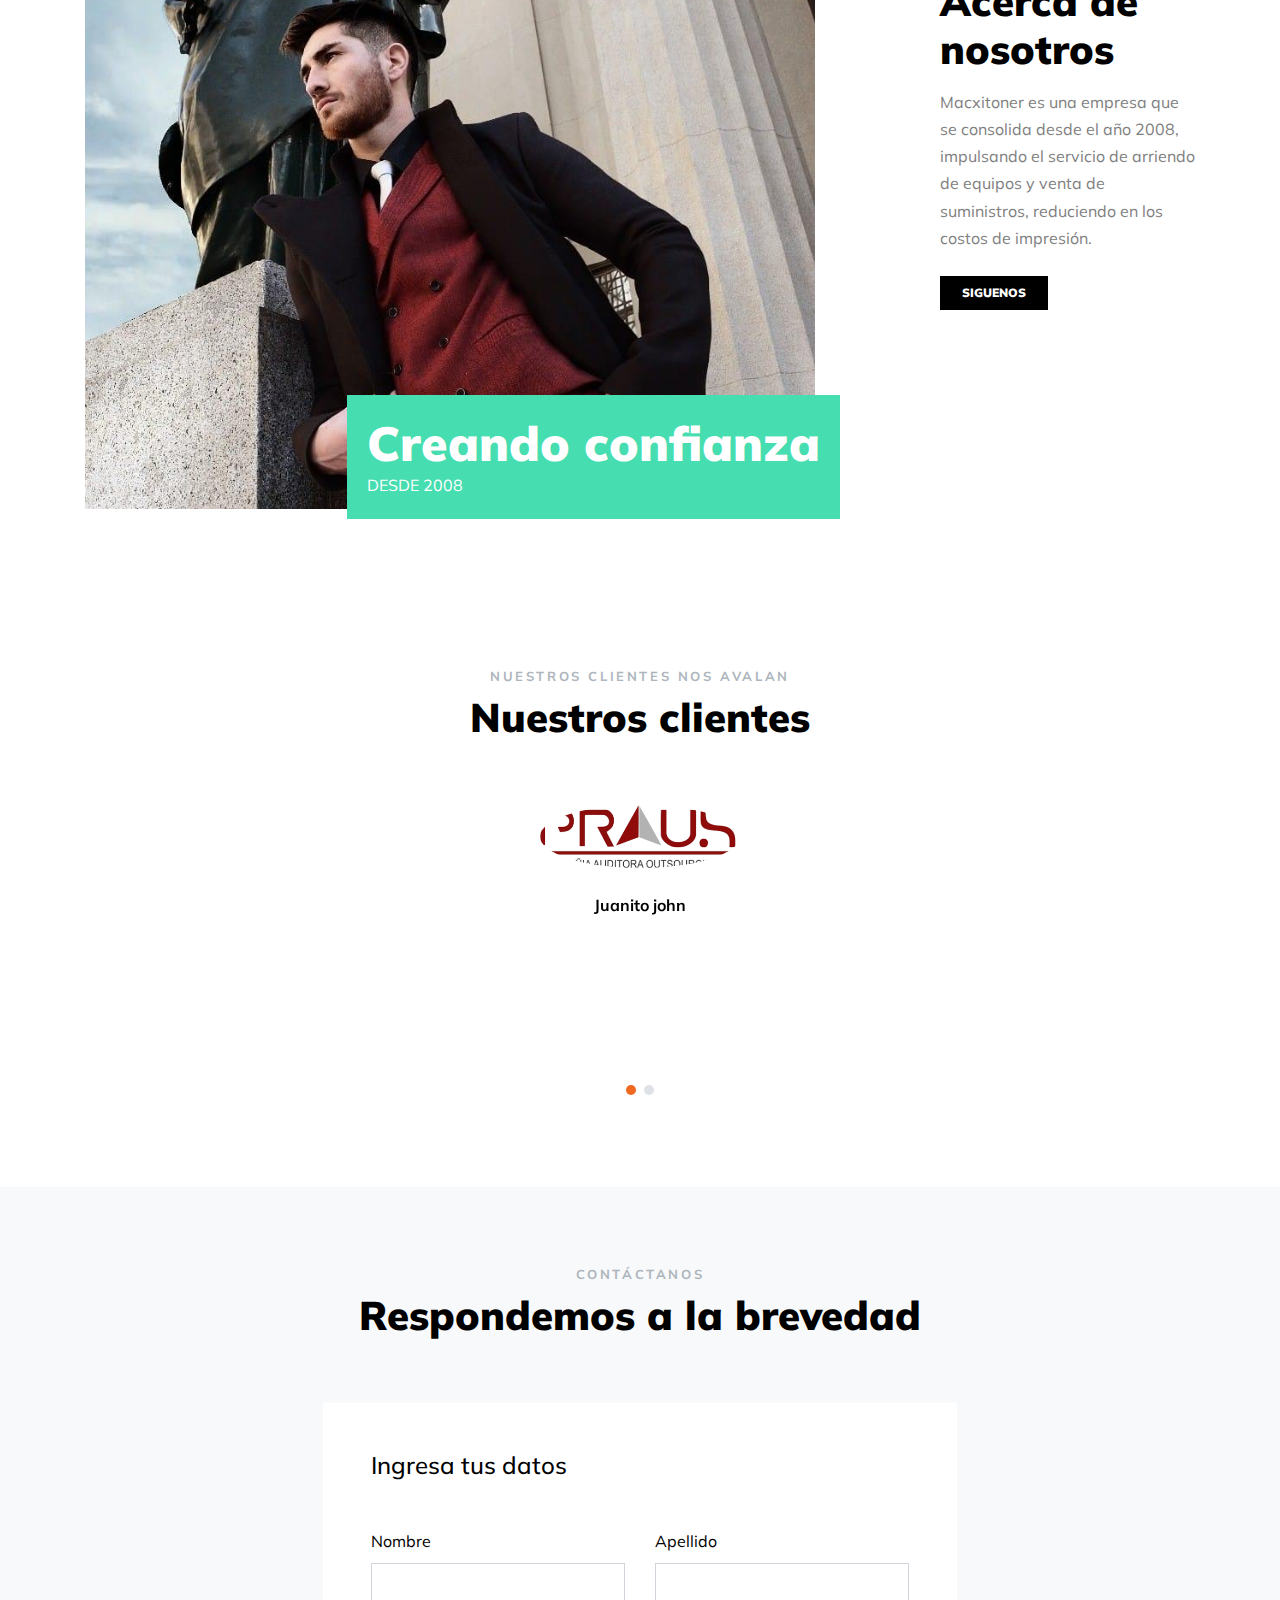
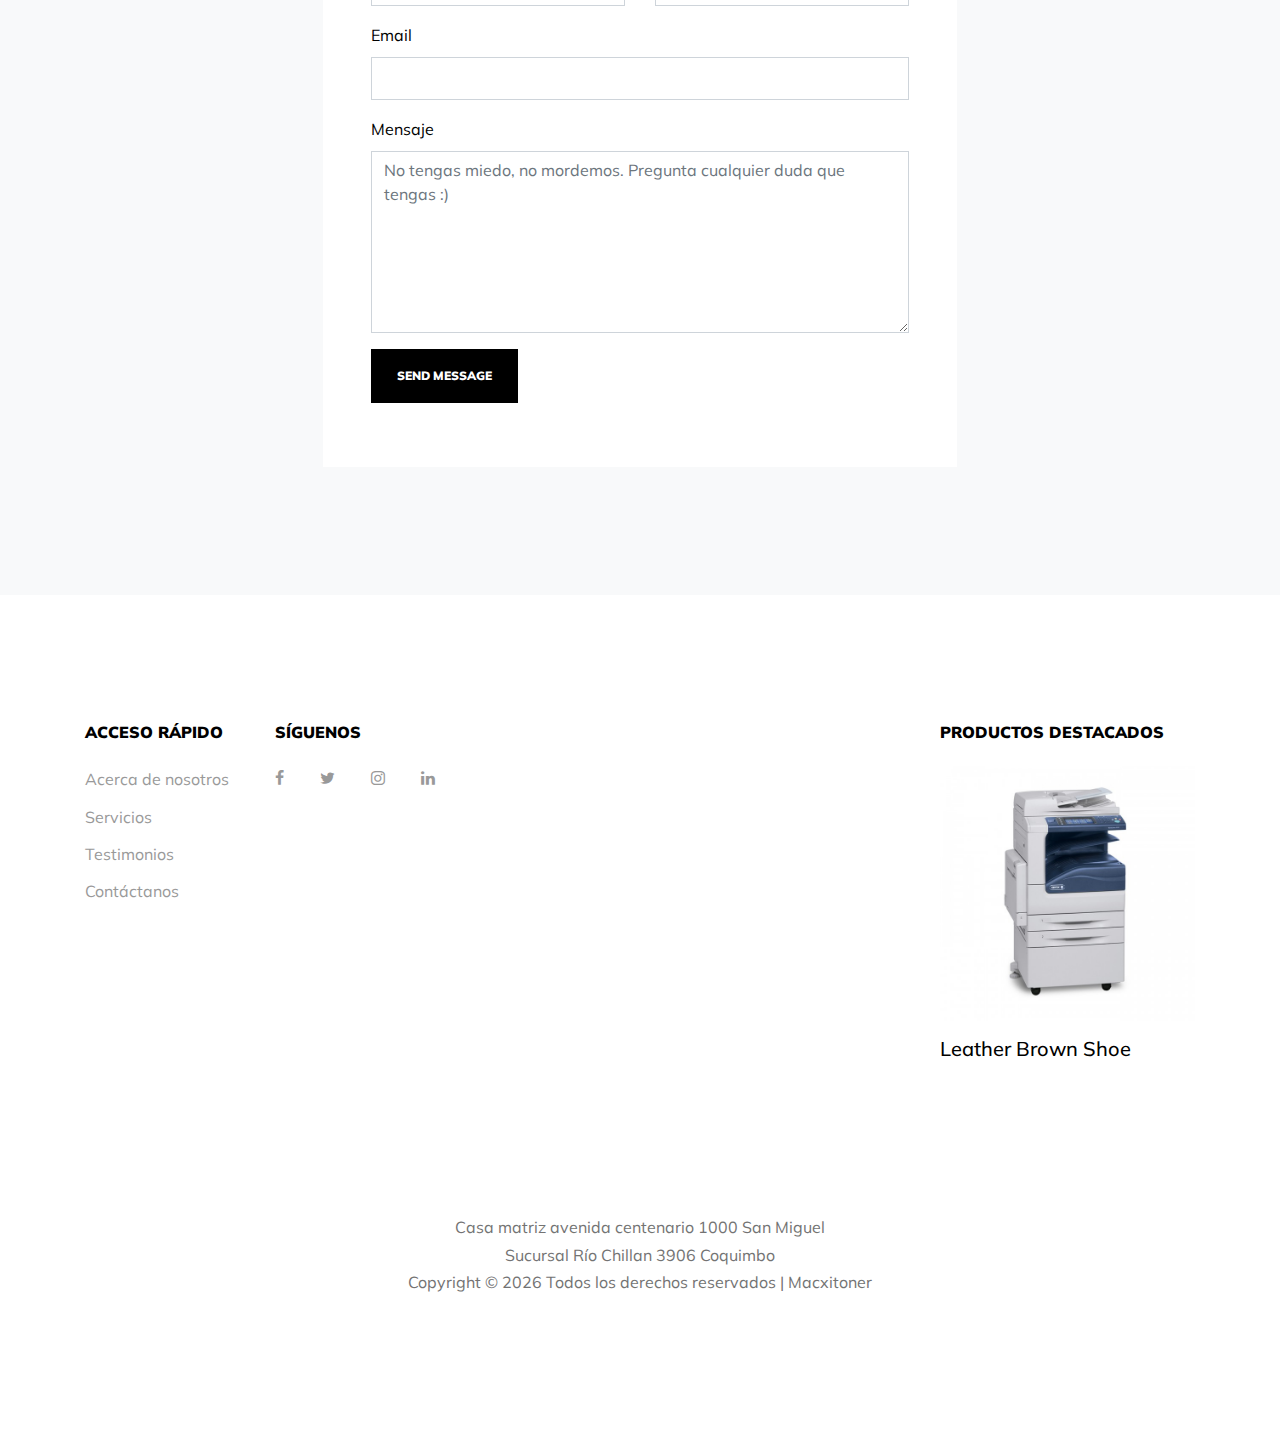
==== commit 070c3883: "se agregan requierimientos mario" ====
--- a/docs/index.html
+++ b/docs/index.html
@@ -49,7 +49,7 @@
             <ul class="social-media">
               <li><a href="#" class=""><span class="icon-facebook"></span></a></li>
               <li><a href="#" class=""><span class="icon-twitter"></span></a></li>
-              <li><a href="#" class=""><span class="icon-instagram"></span></a></li>
+              <li><a href="#www.instagram.com/macxitoner" class=""><span class="icon-instagram"></span></a></li>
               <li><a href="#" class=""><span class="icon-linkedin"></span></a></li>
             </ul>
           </div>
@@ -82,7 +82,7 @@
 
               <ul class="site-menu main-menu js-clone-nav mr-auto d-none d-lg-block">
                 <li><a href="#home-section" class="nav-link">Home</a></li>
-                <li><a href="#products-section" class="nav-link">Arriendos de equipos</a></li>
+                <li><a href="#products-section" class="nav-link">Soluciones</a></li>
                 <li><a href="#venta-toners" class="nav-link">Toners</a></li>
                 <li><a href="#about-section" class="nav-link">Acerca de nosotros</a></li>
                 <li><a href="#testimonials-section" class="nav-link">Nuestros clientes</a></li>
@@ -118,7 +118,7 @@
                   <a href="#venta-toners"
                     class="btn btn-white btn-outline-white py-3 px-5 rounded-0 mb-lg-0 mb-2 d-block d-sm-inline-block">Nuestros
                     equipos</a>
-                  <a href="#products-section" class="btn btn-white py-3 px-5 rounded-0 d-block d-sm-inline-block">Nuestros productos</a>
+                  <a href="#products-section" class="btn btn-white py-3 px-5 rounded-0 d-block d-sm-inline-block">Nuestras soluciones</a>
                 </div>
               </div>
             </div>
@@ -209,7 +209,7 @@
             <div class="col-md-5 ml-auto product-title-wrap">
               <span class="number">01.</span>
               <h3 class="text-black mb-4 font-weight-bold">Toners alternativos</h3>
-              <p class="mb-4">Toners alternativos de alta calidad en impresión</p>
+              <p class="mb-4">marcas: hp, samsung, canon , xerox, brother</p>
 
               <div class="mb-4">
                 <!-- <h3 class="text-black font-weight-bold h5">Precio:</h3> -->
@@ -251,87 +251,7 @@
     </div>
 
 
-    <div class="site-section bg-light" id="services-section">
-      <div class="container">
-        <div class="row mb-5">
-          <div class="col-12 text-center">
-            <h3 class="section-sub-title">Nuestros servicios</h3>
-            <h2 class="section-title mb-3">Ofrecemos la mejor calidad de servicios</h2>
-          </div>
-        </div>
-        <div class="row align-items-stretch">
-          <div class="col-md-6 col-lg-4 mb-4 mb-lg-4" data-aos="fade-up">
-            <div class="unit-4 d-flex">
-              <div class="unit-4-icon mr-4"><span class="text-primary icon-pie_chart"></span></div>
-              <div>
-                <h3>Venta de toners</h3>
-                <p>Lorem ipsum dolor sit amet consectetur adipisicing elit. Perferendis quis molestiae vitae eligendi
-                  at.</p>
-                <p><a href="#">Learn More</a></p>
-              </div>
-            </div>
-          </div>
-          <div class="col-md-6 col-lg-4 mb-4 mb-lg-4" data-aos="fade-up" data-aos-delay="100">
-            <div class="unit-4 d-flex">
-              <div class="unit-4-icon mr-4"><span class="text-primary icon-backspace"></span></div>
-              <div>
-                <h3>Capacitación</h3>
-                <p>Lorem ipsum dolor sit amet consectetur adipisicing elit. Perferendis quis molestiae vitae eligendi
-                  at.</p>
-                <p><a href="#">Learn More</a></p>
-              </div>
-            </div>
-          </div>
-          <div class="col-md-6 col-lg-4 mb-4 mb-lg-4" data-aos="fade-up" data-aos-delay="200">
-            <div class="unit-4 d-flex">
-              <div class="unit-4-icon mr-4"><span class="text-primary icon-av_timer"></span></div>
-              <div>
-                <h3>Impresión al mayor</h3>
-                <p>Lorem ipsum dolor sit amet consectetur adipisicing elit. Perferendis quis molestiae vitae eligendi
-                  at.</p>
-                <p><a href="#">Learn More</a></p>
-              </div>
-            </div>
-          </div>
-
-
-          <div class="col-md-6 col-lg-4 mb-4 mb-lg-4" data-aos="fade-up" data-aos-delay="300">
-            <div class="unit-4 d-flex">
-              <div class="unit-4-icon mr-4"><span class="text-primary icon-beenhere"></span></div>
-              <div>
-                <h3>Garantía de 10 años</h3>
-                <p>Lorem ipsum dolor sit amet consectetur adipisicing elit. Perferendis quis molestiae vitae eligendi
-                  at.</p>
-                <p><a href="#">Learn More</a></p>
-              </div>
-            </div>
-          </div>
-          <div class="col-md-6 col-lg-4 mb-4 mb-lg-4" data-aos="fade-up" data-aos-delay="400">
-            <div class="unit-4 d-flex">
-              <div class="unit-4-icon mr-4"><span class="text-primary icon-business_center"></span></div>
-              <div>
-                <h3>Envíos gratis</h3>
-                <p>Lorem ipsum dolor sit amet consectetur adipisicing elit. Perferendis quis molestiae vitae eligendi
-                  at.</p>
-                <p><a href="#">Learn More</a></p>
-              </div>
-            </div>
-          </div>
-          <div class="col-md-6 col-lg-4 mb-4 mb-lg-4" data-aos="fade-up" data-aos-delay="500">
-            <div class="unit-4 d-flex">
-              <div class="unit-4-icon mr-4"><span class="text-primary icon-cloud_done"></span></div>
-              <div>
-                <h3>Servicio al cliente las 24 horas</h3>
-                <p>Lorem ipsum dolor sit amet consectetur adipisicing elit. Perferendis quis molestiae vitae eligendi
-                  at.</p>
-                <p><a href="#">Learn More</a></p>
-              </div>
-            </div>
-          </div>
-
-        </div>
-      </div>
-    </div>
+    
 
     <div class="site-section testimonial-wrap" id="testimonials-section">
       <div class="container">
@@ -451,11 +371,7 @@
         <div class="row">
           <div class="col-md-8">
             <div class="row">
-              <div class="col-md-5">
-                <h2 class="footer-heading mb-4">Acerca de nosotros</h2>
-                <p>Macxitoner es una empresa que se consolida desde el año 2008, impulsando el servicio de arriendo de
-                  equipos y venta de suministros, reduciendo en los costos de impresión.</p>
-              </div>
+   
               <div class="col-md-3 ">
                 <h2 class="footer-heading mb-4">Acceso rápido</h2>
                 <ul class="list-unstyled">
@@ -478,7 +394,6 @@
             <h2 class="footer-heading mb-4">Productos destacados</h2>
             <a href="#"><img src="images/toner1.jpg" alt="Image" class="img-fluid mb-3"></a>
             <h4 class="h5">Leather Brown Shoe</h4>
-            <strong class="text-black mb-3 d-inline-block">$29.990</strong>
           </div>
         </div>
         <div class="row pt-5 mt-5 text-center">
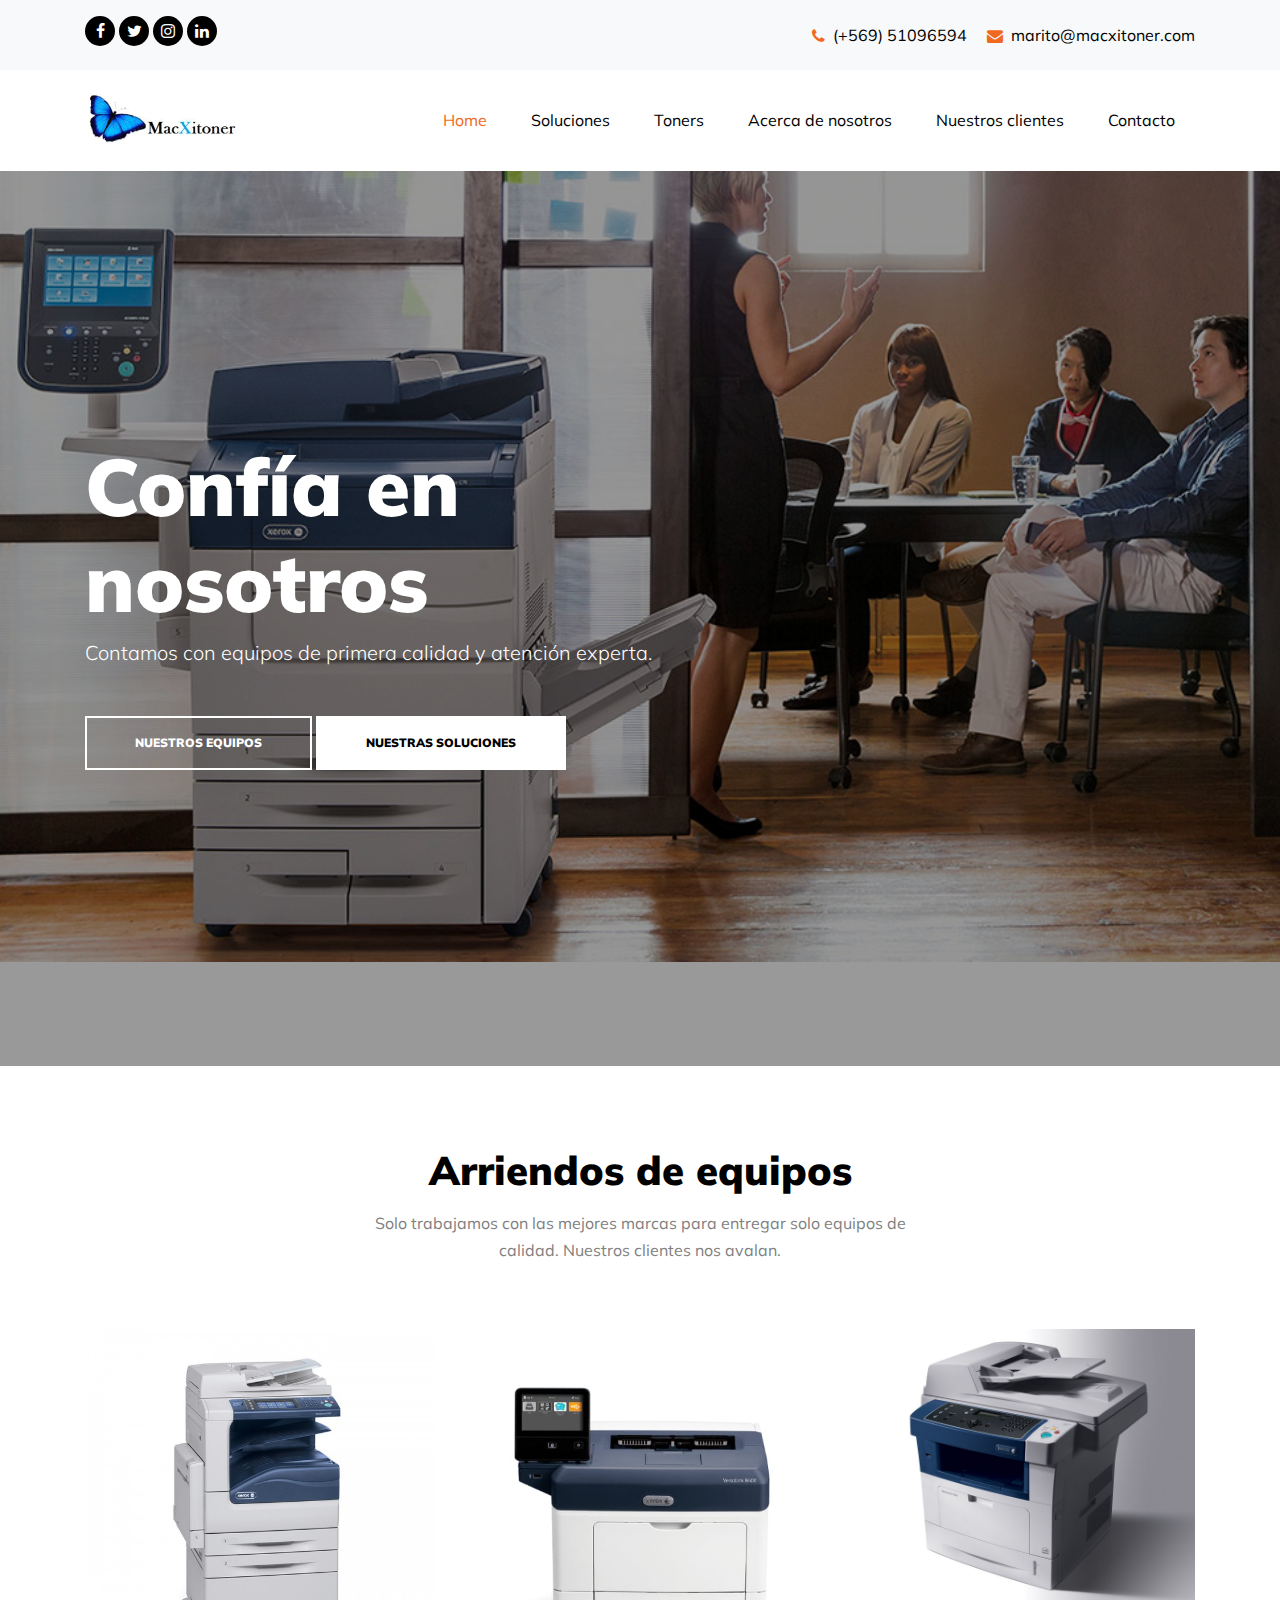
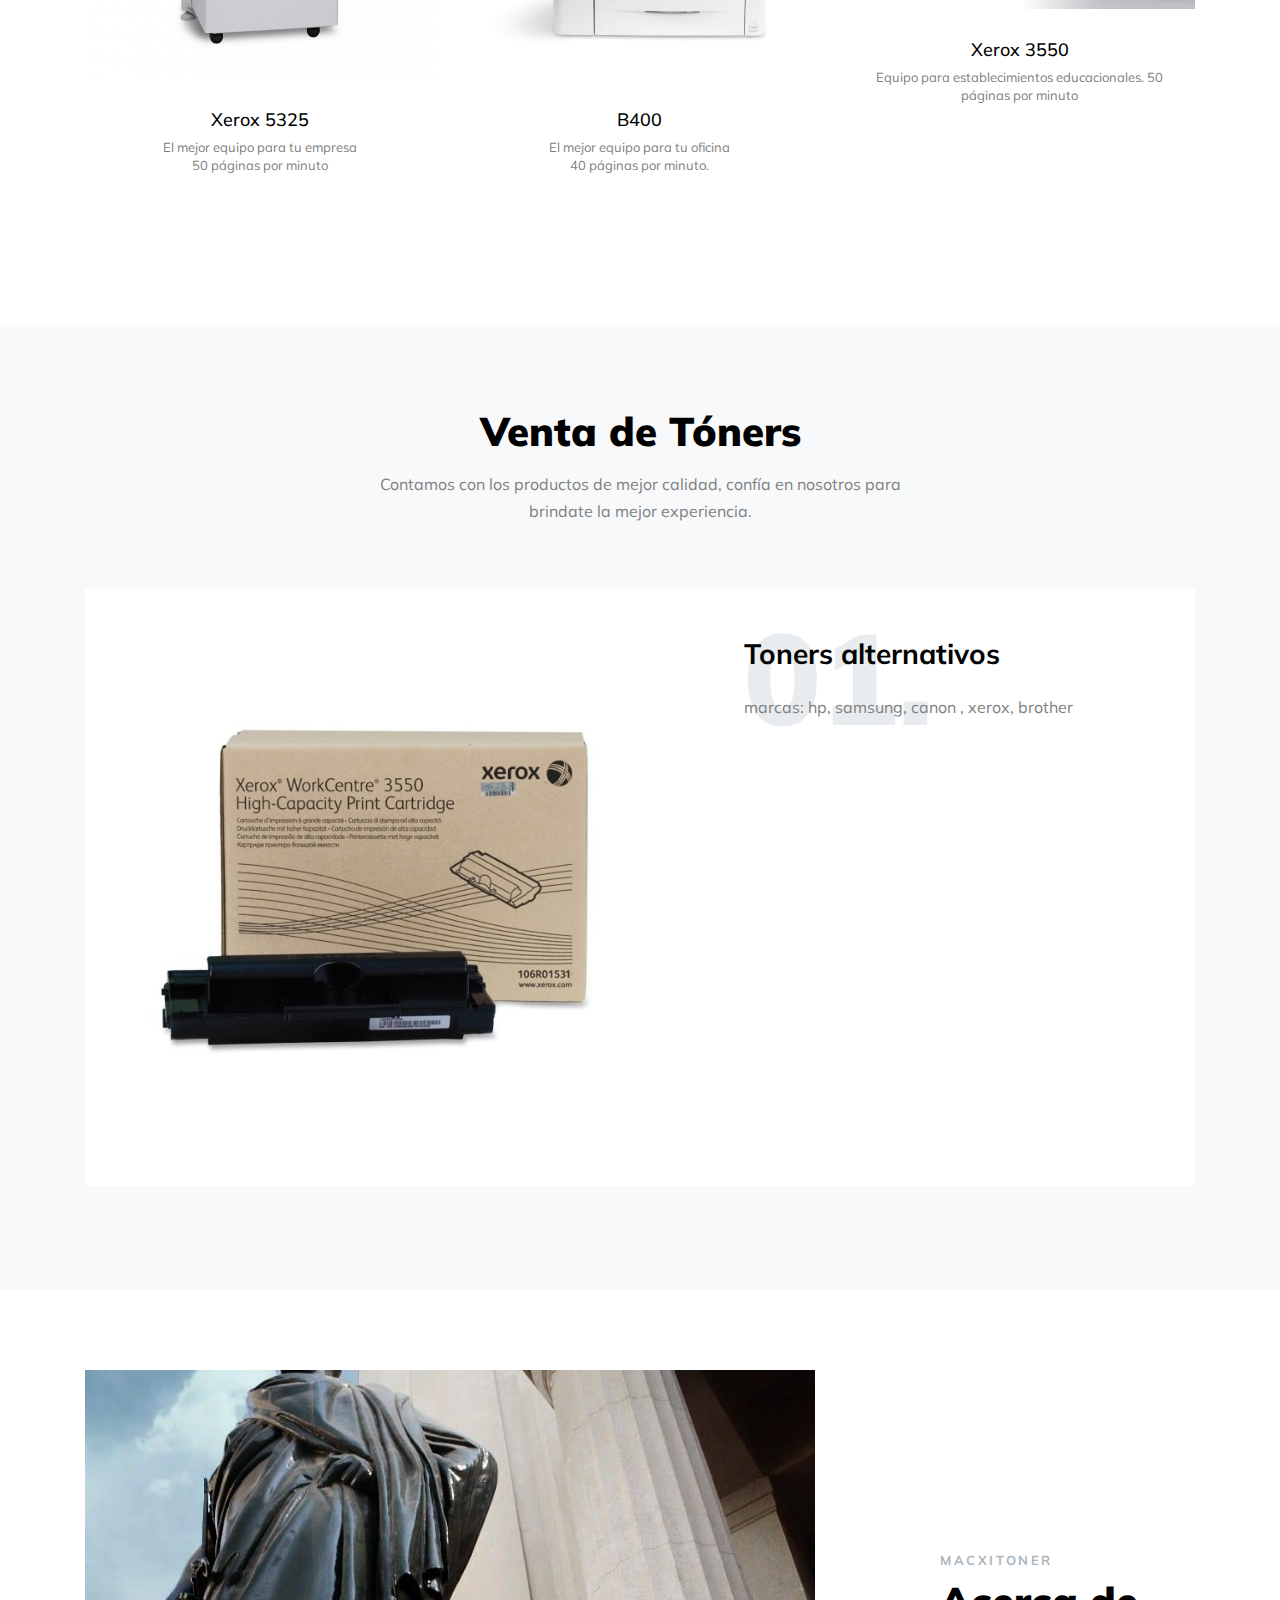
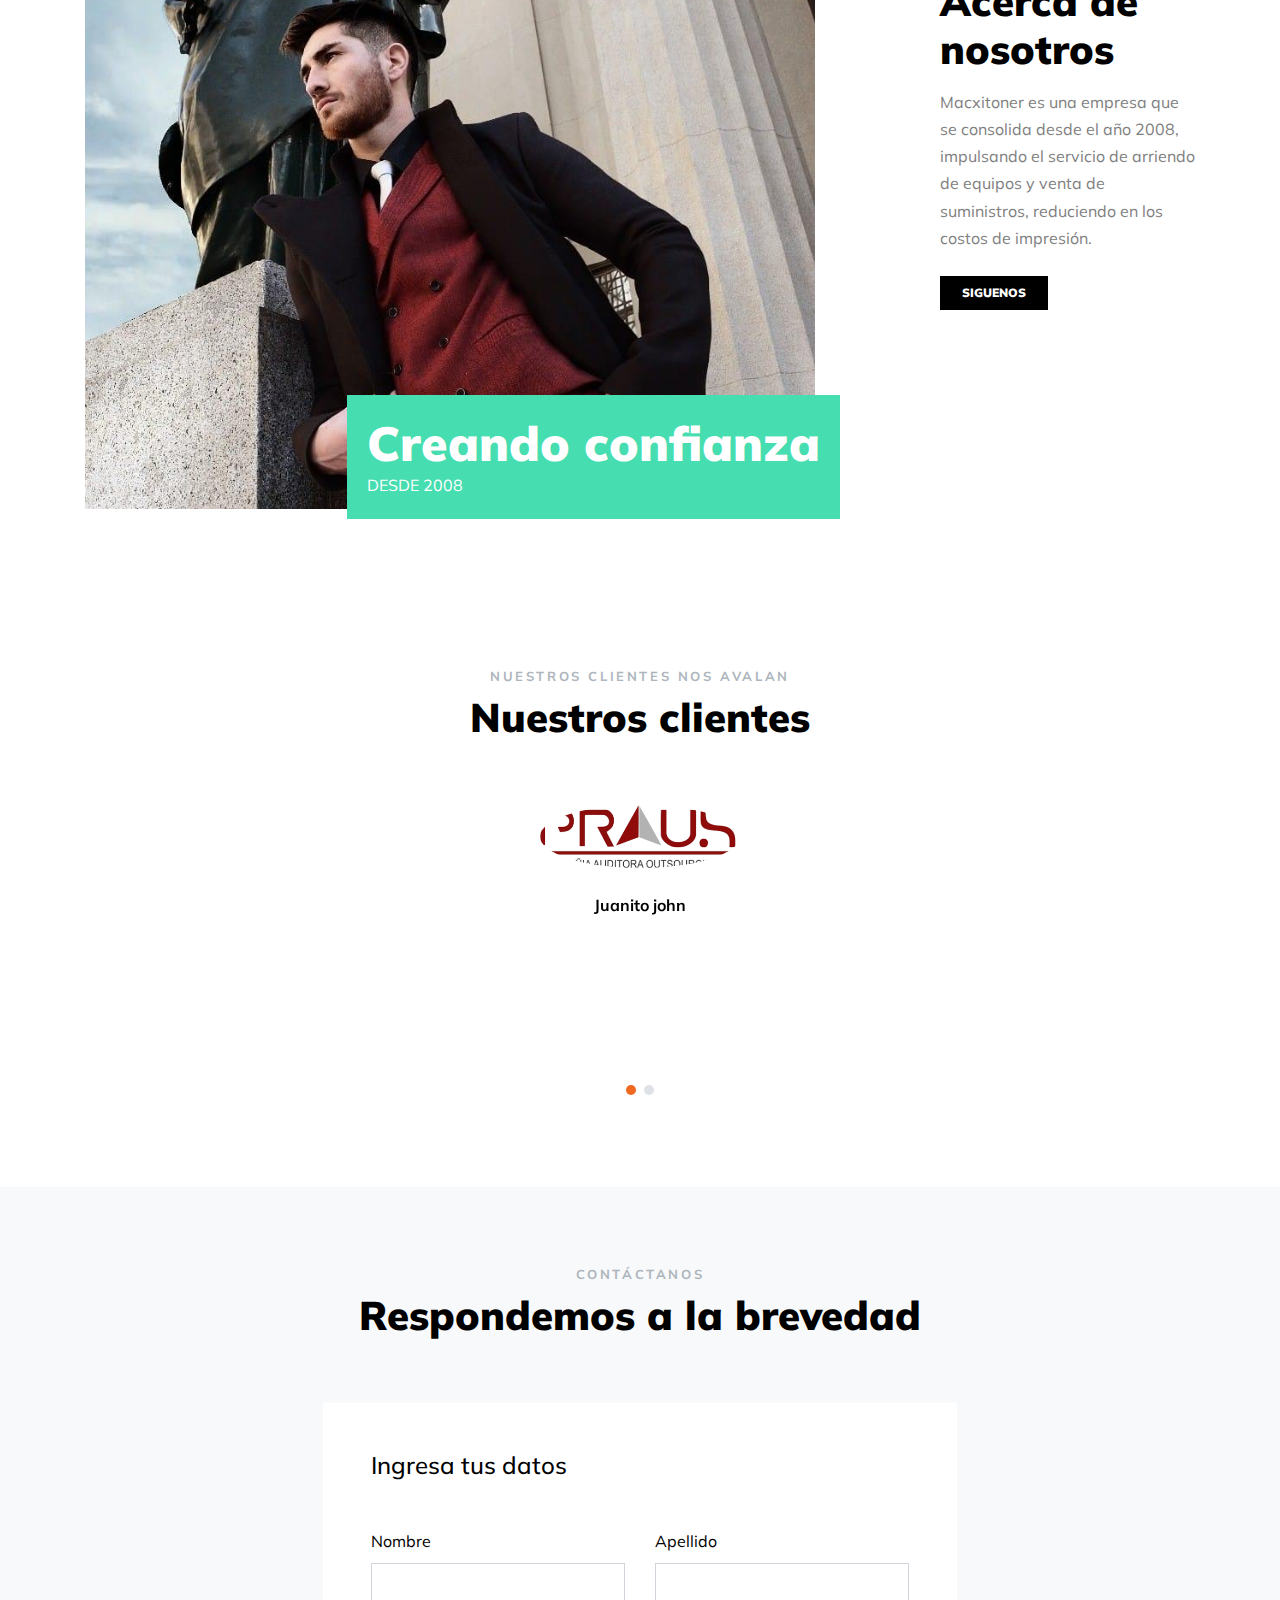
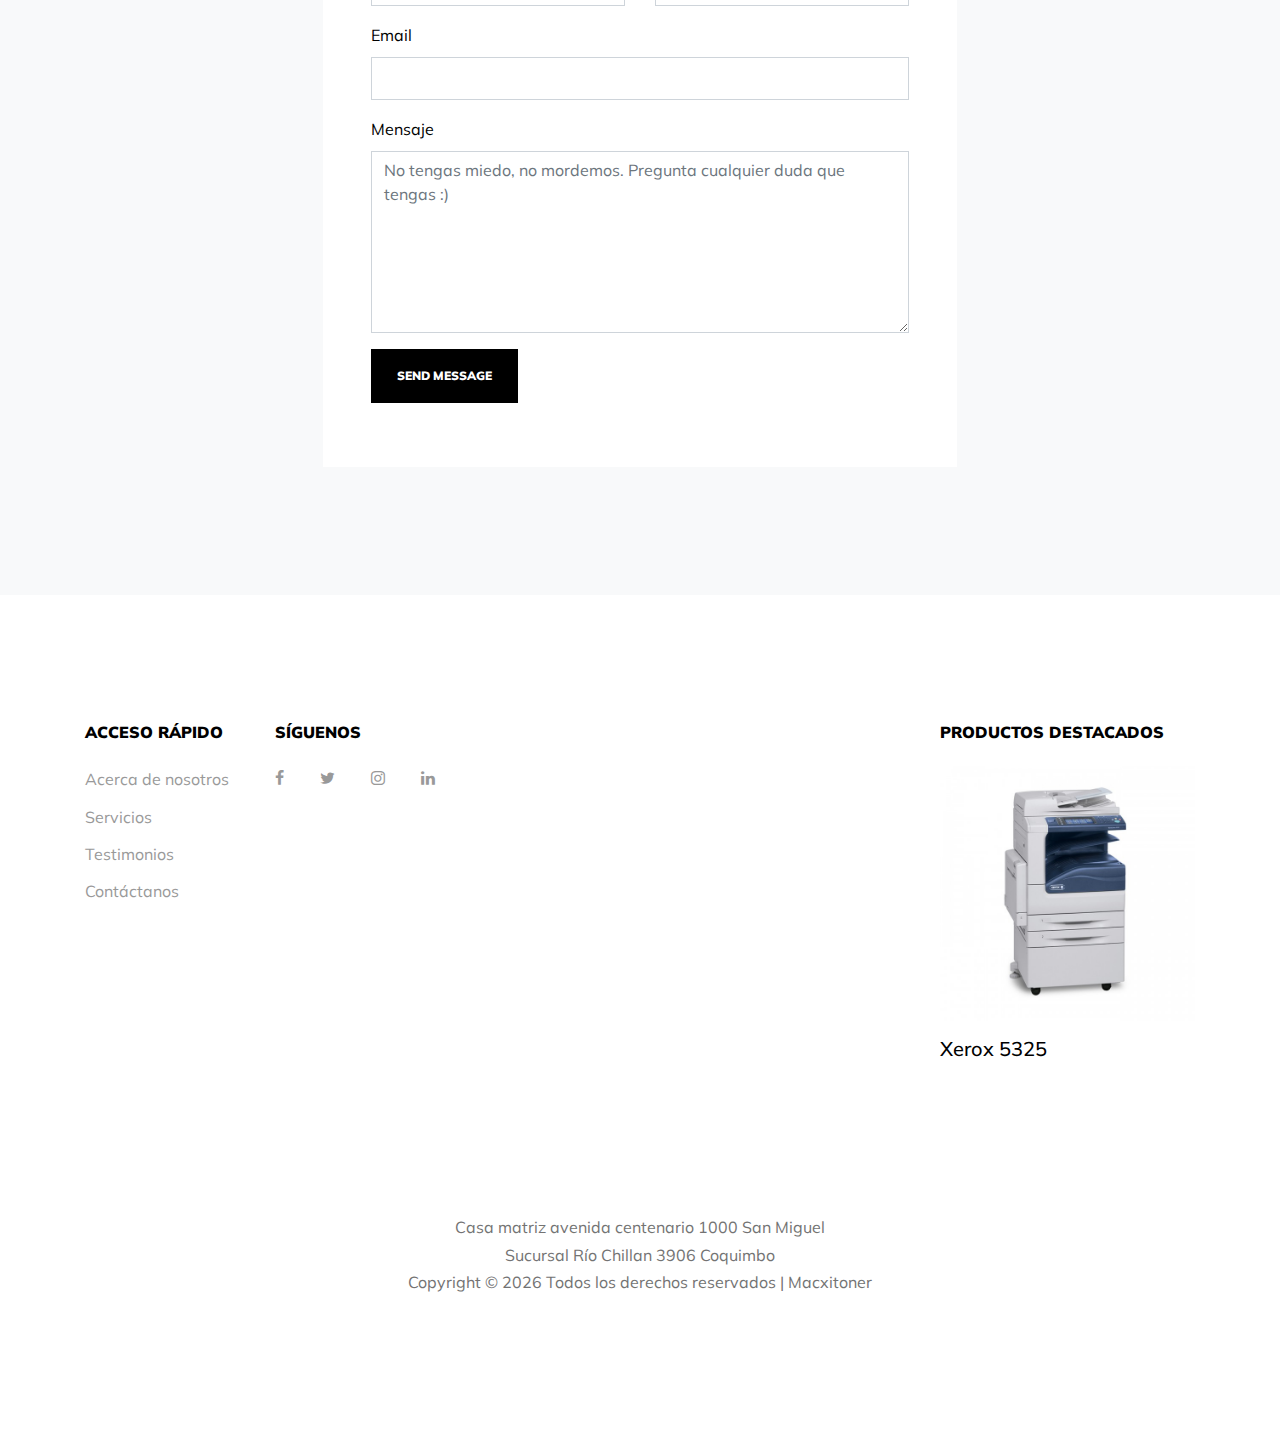
==== commit 41118851: "se agrega xerox" ====
--- a/docs/index.html
+++ b/docs/index.html
@@ -393,7 +393,7 @@
           <div class="col-md-3 ml-auto">
             <h2 class="footer-heading mb-4">Productos destacados</h2>
             <a href="#"><img src="images/toner1.jpg" alt="Image" class="img-fluid mb-3"></a>
-            <h4 class="h5">Leather Brown Shoe</h4>
+            <h4 class="h5">Xerox 5325</h4>
           </div>
         </div>
         <div class="row pt-5 mt-5 text-center">
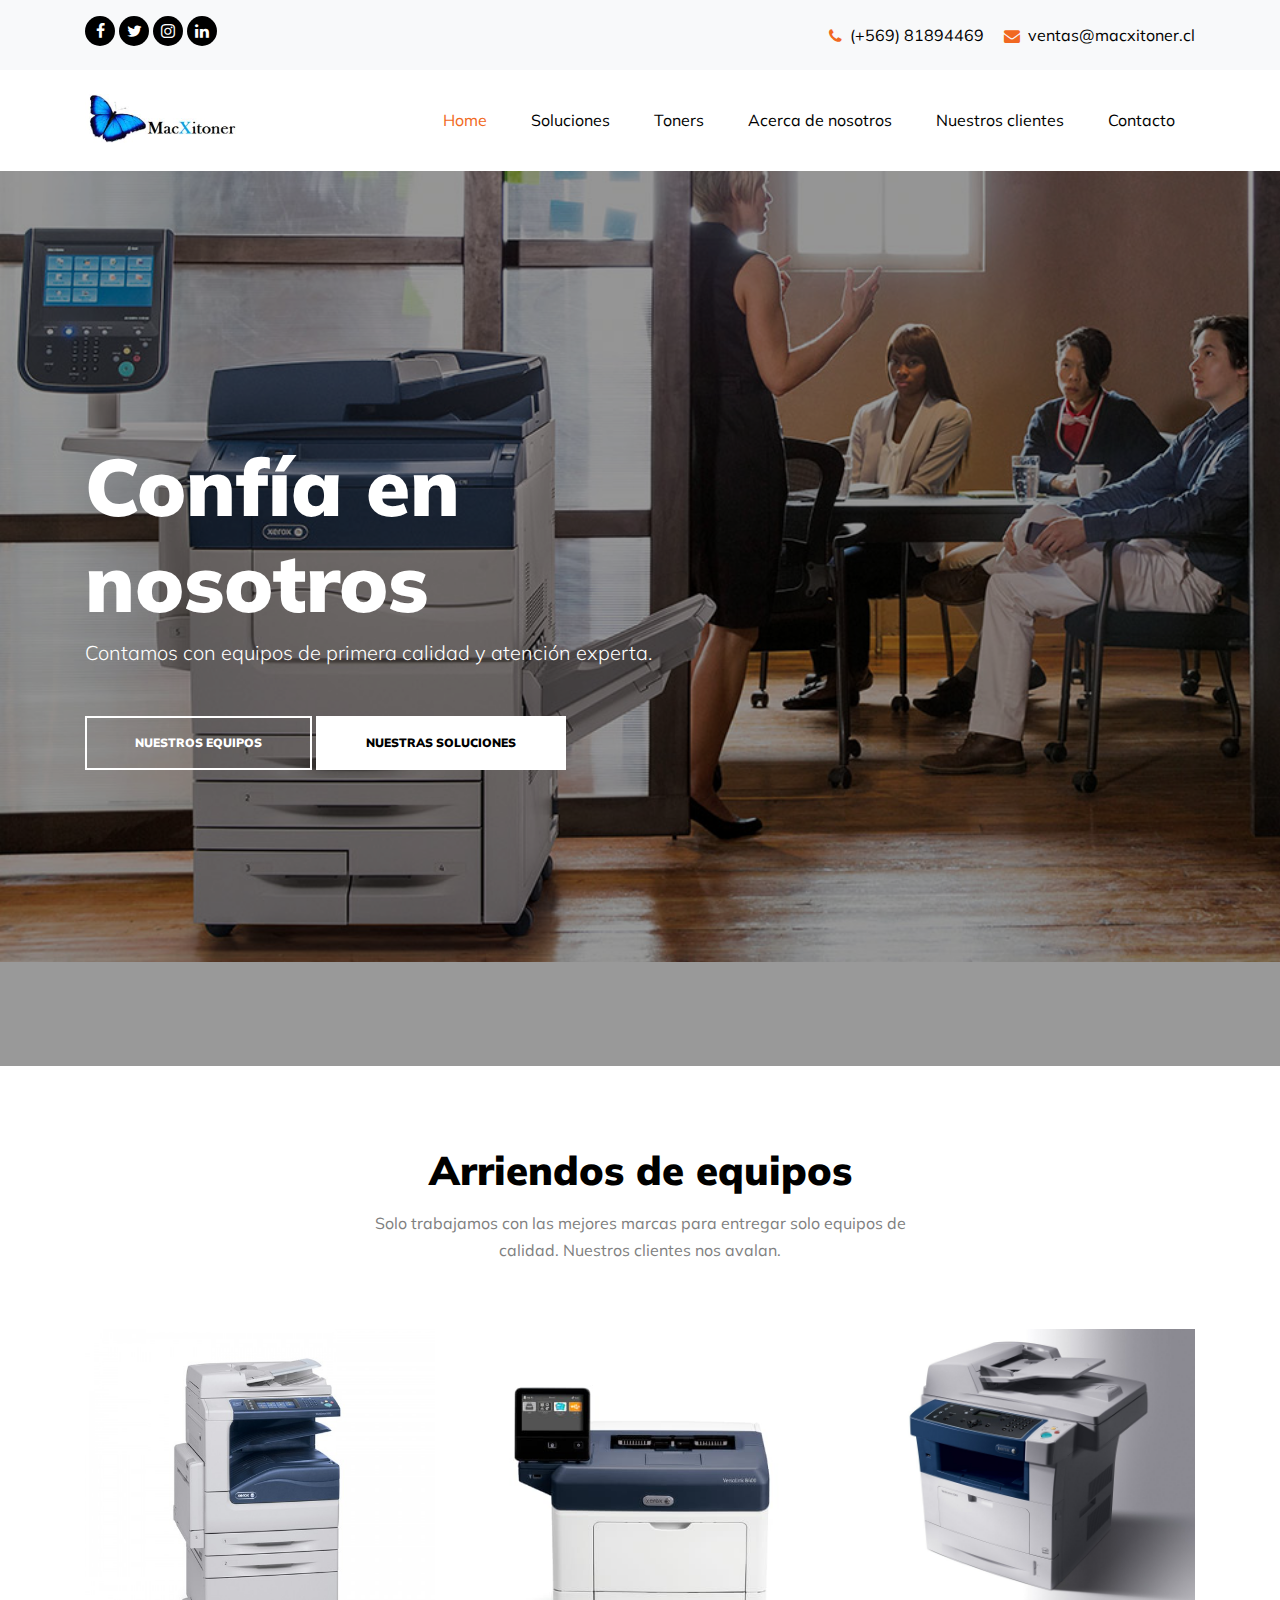
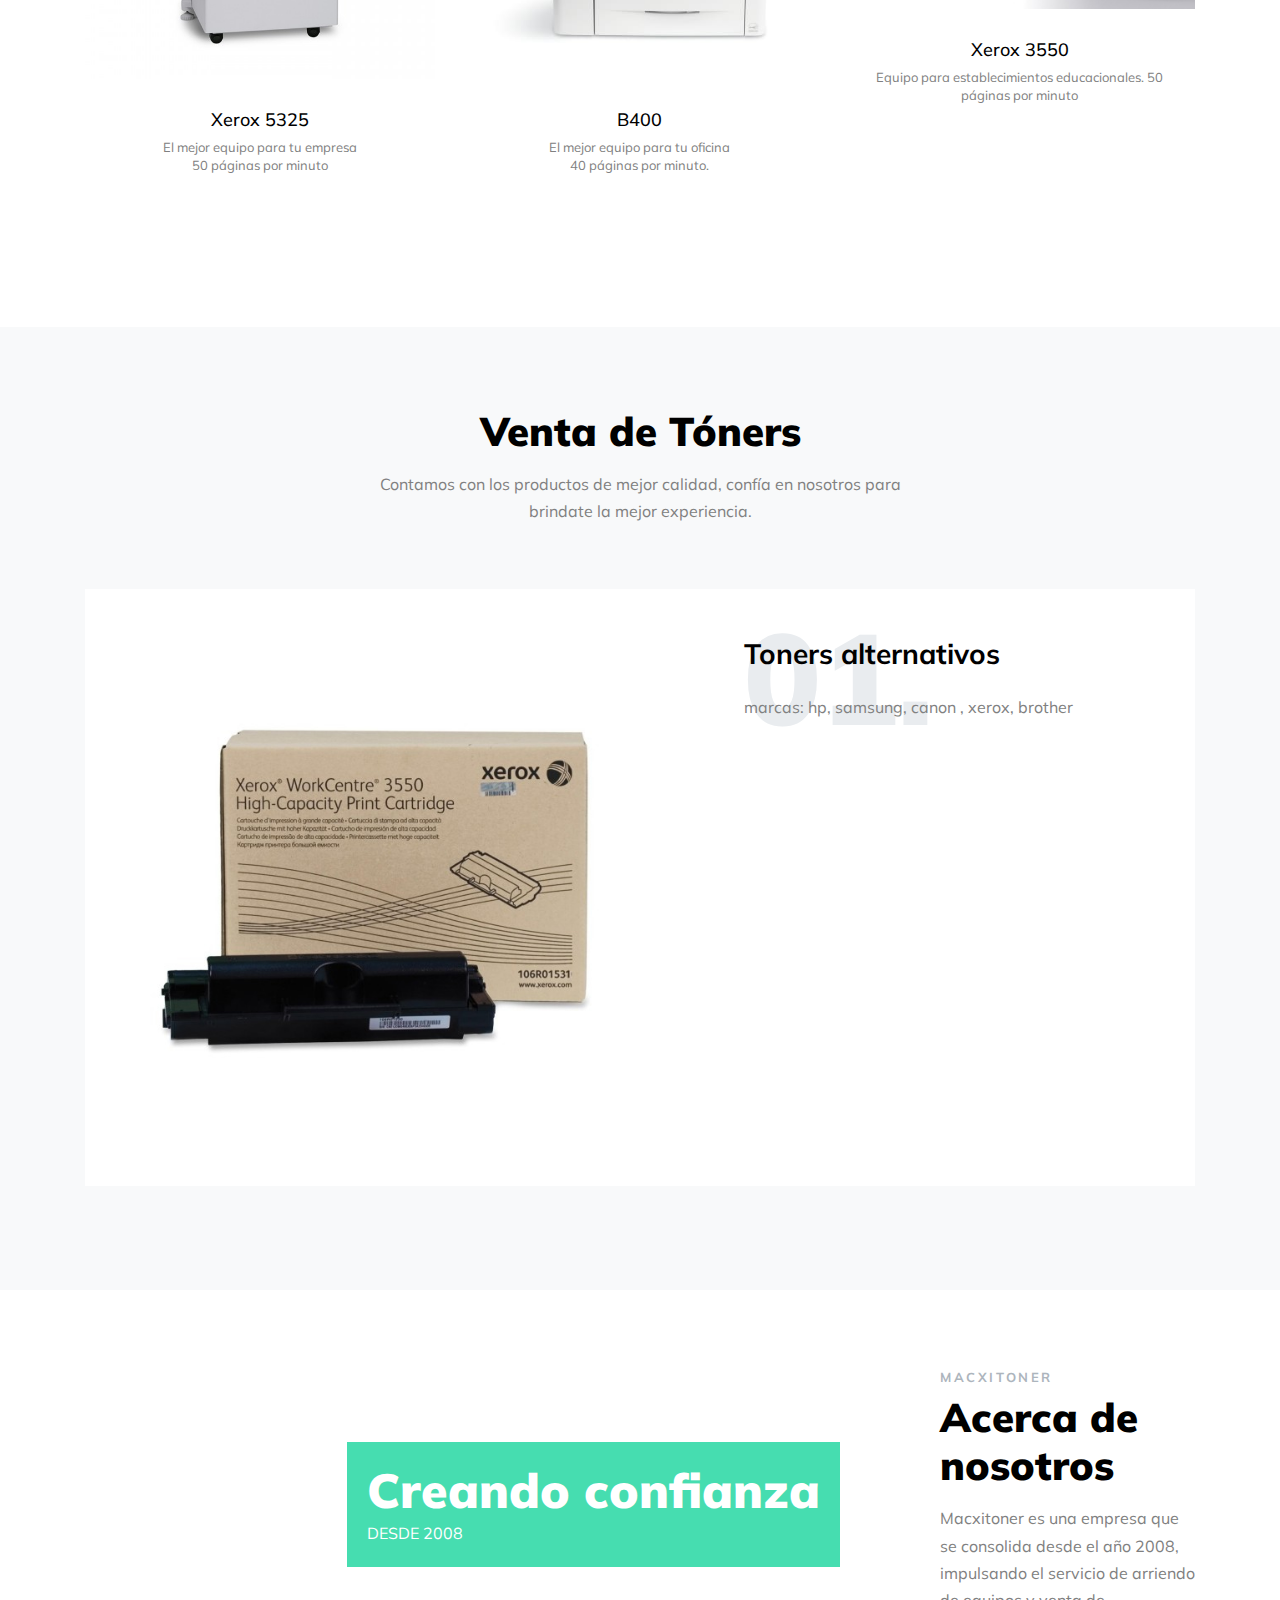
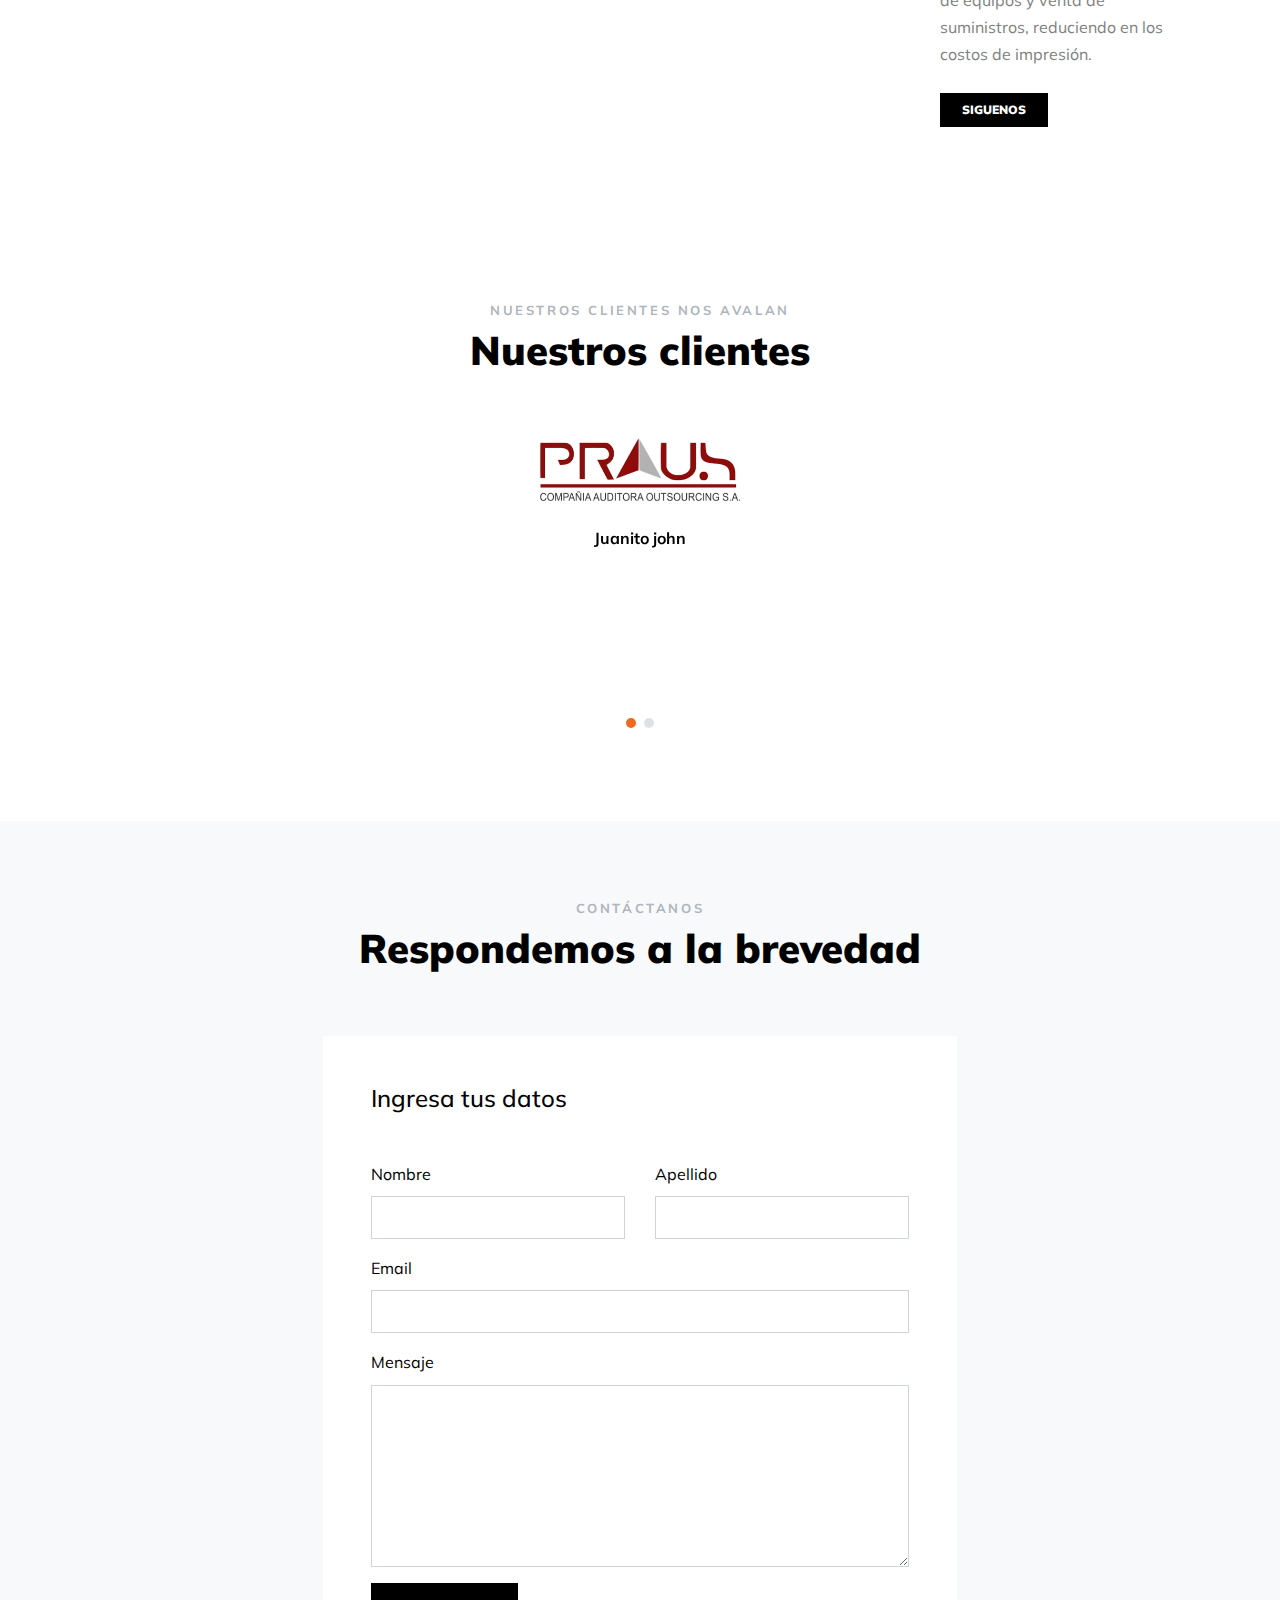
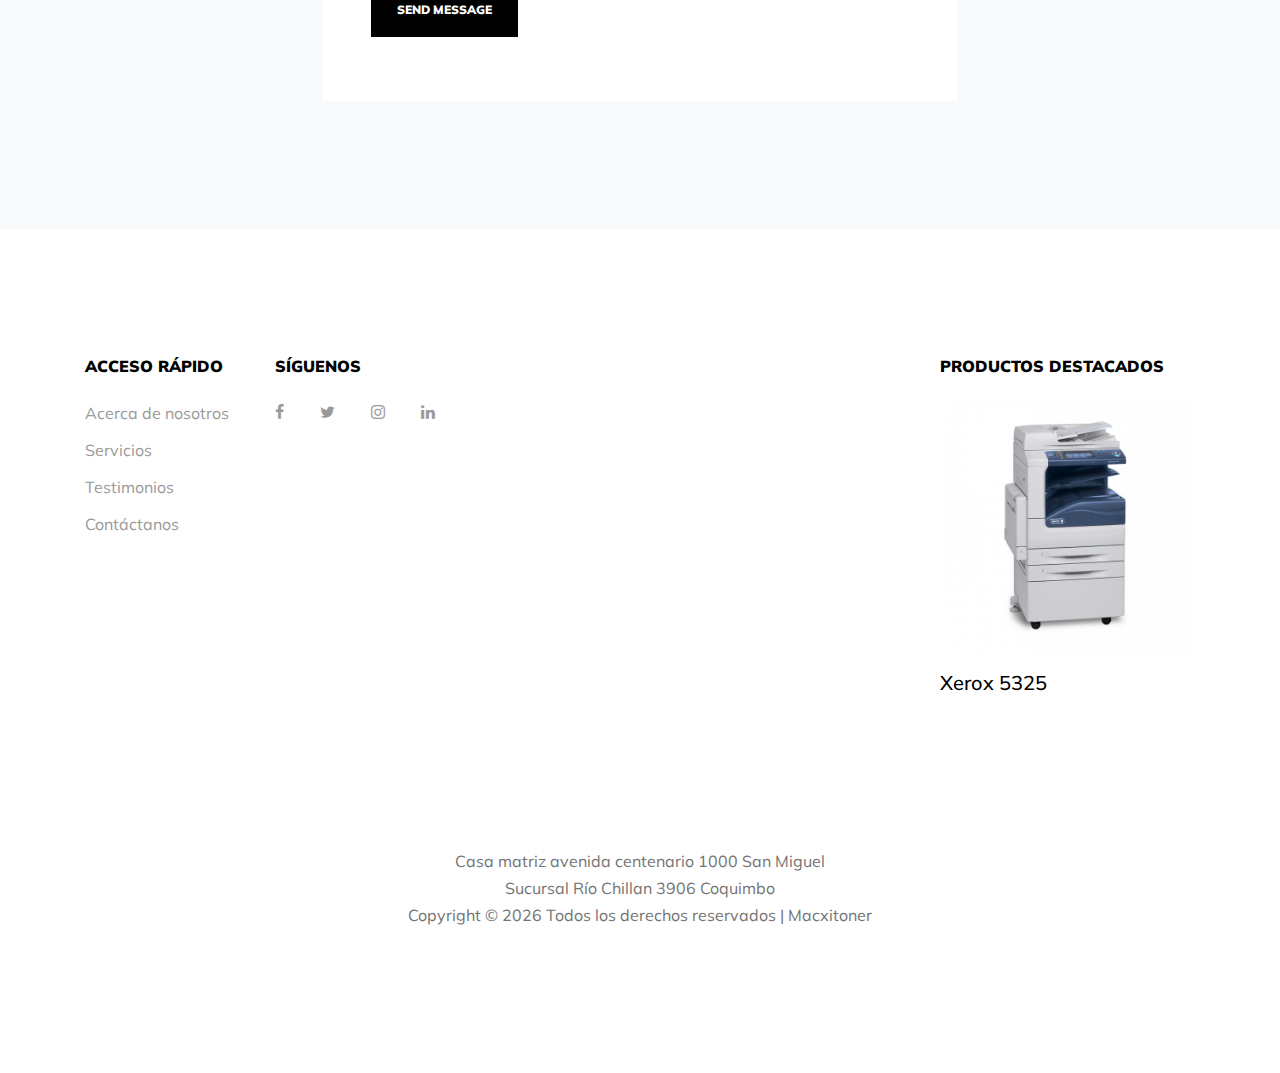
==== commit ae73a37f: "cambios cliente" ====
--- a/docs/index.html
+++ b/docs/index.html
@@ -49,7 +49,7 @@
             <ul class="social-media">
               <li><a href="#" class=""><span class="icon-facebook"></span></a></li>
               <li><a href="#" class=""><span class="icon-twitter"></span></a></li>
-              <li><a href="#www.instagram.com/macxitoner" class=""><span class="icon-instagram"></span></a></li>
+              <li><a href="https://www.instagram.com/macxitoner" class=""><span class="icon-instagram"></span></a></li>
               <li><a href="#" class=""><span class="icon-linkedin"></span></a></li>
             </ul>
           </div>
@@ -57,9 +57,9 @@
             <p class="mb-0 float-right">
               <span class="mr-3"><a href="tel://#"> <span class="icon-phone mr-2"
                     style="position: relative; top: 2px;"></span><span
-                    class="d-none d-lg-inline-block text-black">(+569) 51096594</span></a></span>
+                    class="d-none d-lg-inline-block text-black">(+569) 81894469</span></a></span>
               <span><a href="#"><span class="icon-envelope mr-2" style="position: relative; top: 2px;"></span><span
-                    class="d-none d-lg-inline-block text-black">marito@macxitoner.com</span></a></span>
+                    class="d-none d-lg-inline-block text-black">ventas@macxitoner.cl</span></a></span>
             </p>
 
           </div>
@@ -233,7 +233,7 @@
       <div class="container">
         <div class="row align-items-lg-center">
           <div class="col-md-8 mb-5 mb-lg-0 position-relative">
-            <img src="images/mario.jpg" class="img-fluid" alt="Image">
+            <!-- <img src="images/mario.jpg" class="img-fluid" alt="Image"> -->
             <div class="experience">
               <span class="year">Creando confianza</span>
               <span class="caption">desde 2008</span>
@@ -266,7 +266,7 @@
         <div>
           <div class="testimonial">
             <figure class="mb-4 d-block align-items-center justify-content-center">
-              <div><img src="images/praus.png" alt="Image" class="w-100 img-fluid mb-3"></div>
+              <div><img src="images/praus.png" alt="Image" border-radius = "0"class="w-100 img-fluid mb-3"></div>
             </figure>
             <!-- <blockquote class="mb-3">
               <p>&ldquo;Mario y su empresa son los mejores en este rubro, desde 2010 que compro sus toners.&rdquo;</p>
@@ -346,7 +346,7 @@
                 <div class="col-md-12">
                   <label class="text-black" for="message">Mensaje</label>
                   <textarea name="message" id="message" cols="30" rows="7" class="form-control rounded-0"
-                    placeholder="No tengas miedo, no mordemos. Pregunta cualquier duda que tengas :)"></textarea>
+                    ></textarea>
                 </div>
               </div>
 
--- a/docs/css/style.css
+++ b/docs/css/style.css
@@ -1270,7 +1270,7 @@
   .testimonial figure img {
     max-width: 200px;
     margin: 0 auto;
-    border-radius: 50%; }
+    border-radius: 0 }
 
 .breadcrumb-custom {
   font-size: 1rem !important; }
